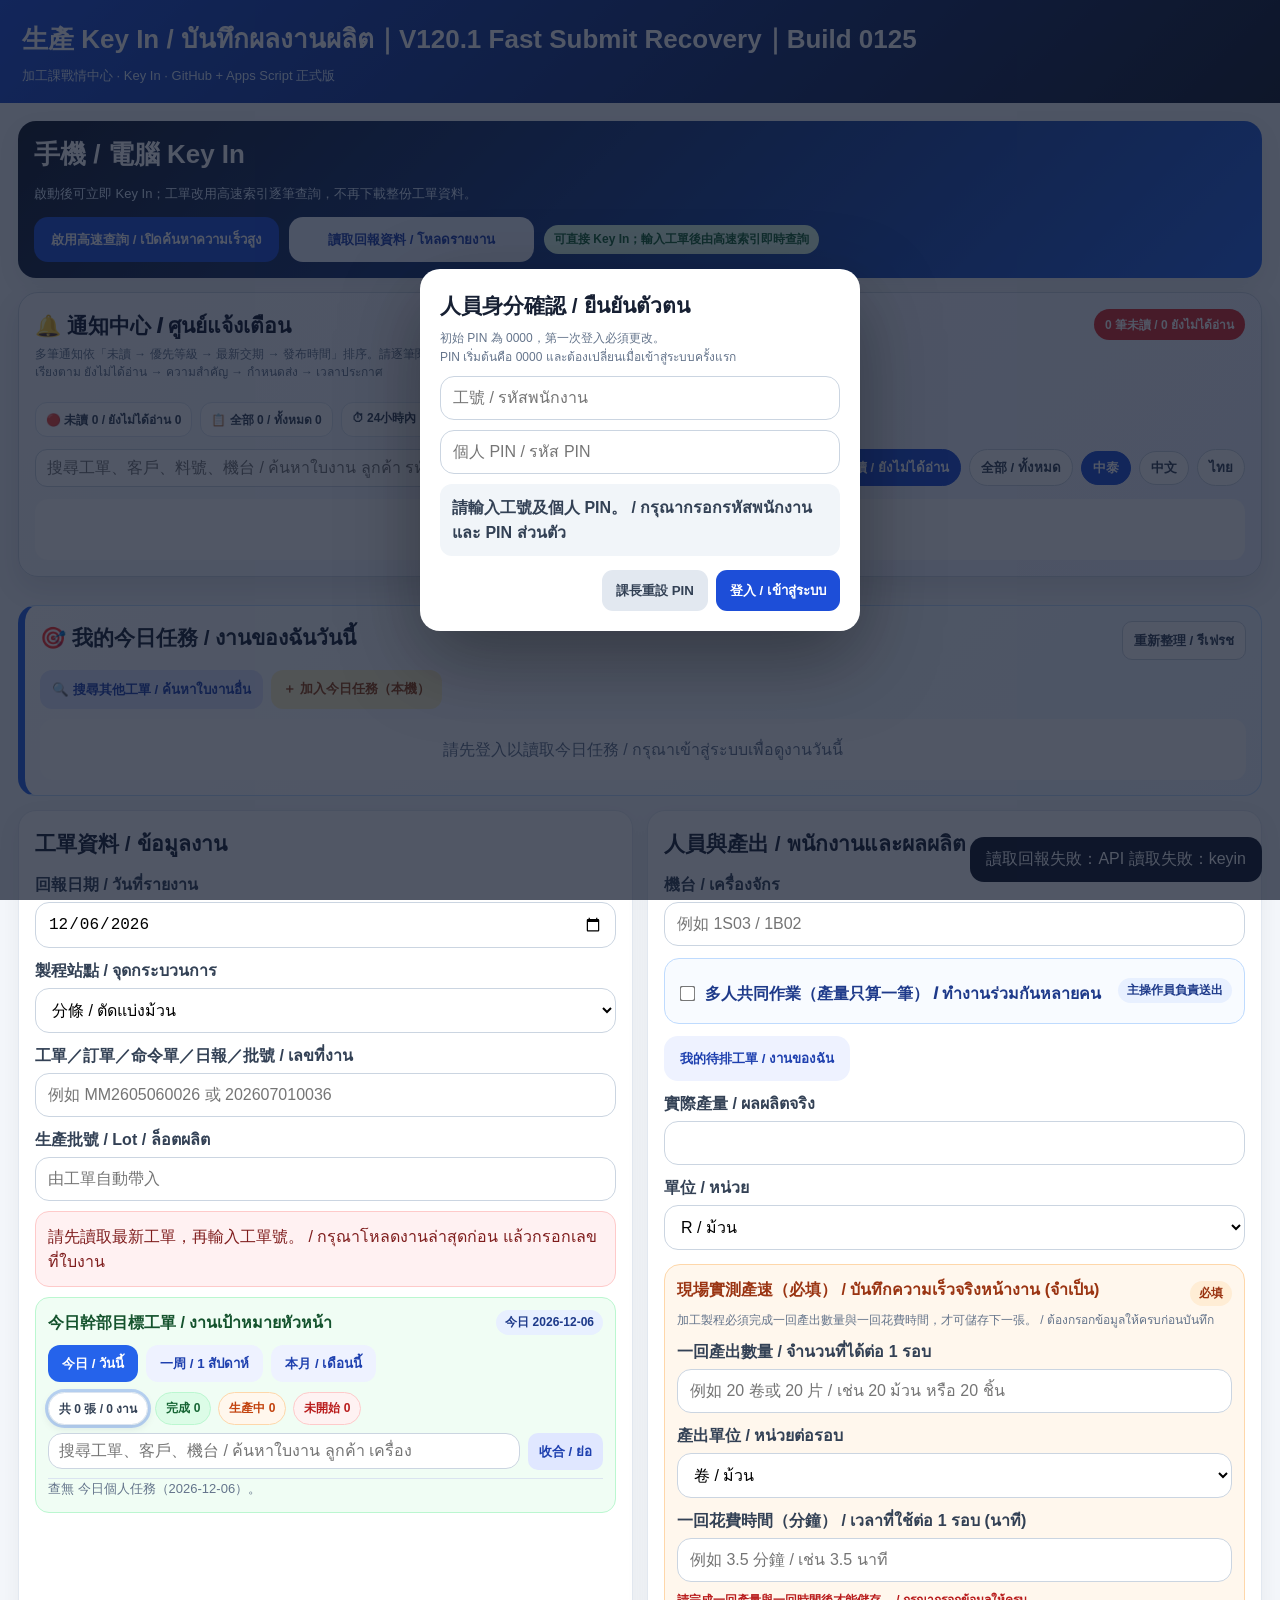
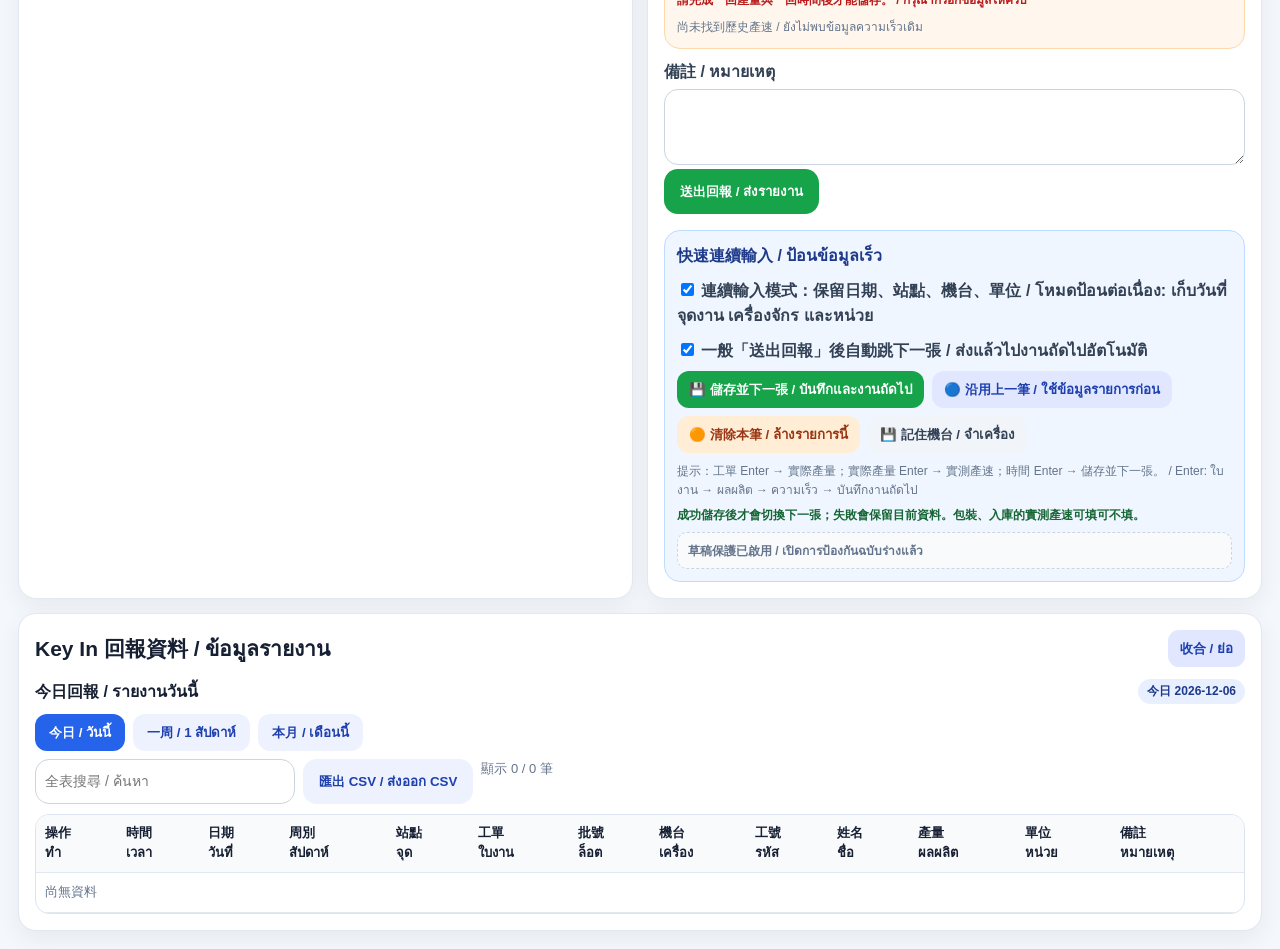
==== index.html @ c200980f "Update index.html" ====
<!doctype html>
<html lang="zh-Hant">
<head>
<meta charset="utf-8">
<meta name="viewport" content="width=device-width,initial-scale=1">
<title>V120.1 MES 生產 Key In｜Fast Submit Recovery｜Build 0125</title>
<link rel="stylesheet" href="style.css">
<script src="api.js">
</script>
<style>
.nav{display:none!important}
.rangeBar{display:flex;gap:8px;flex-wrap:wrap;margin:10px 0 8px}
.rangeBtn{border:0;border-radius:12px;padding:8px 14px;font-weight:900;cursor:pointer;background:#eef2ff;color:#1e40af}
.rangeBtn.active{background:#2563eb;color:#fff}
.planItem{padding:8px 6px;border-bottom:1px solid #dbe4f0;cursor:pointer}
.planItem:hover{background:#eff6ff}
.planTitle{display:flex;align-items:center;justify-content:space-between;gap:8px;flex-wrap:wrap}
.smallPill{display:inline-block;border-radius:999px;background:#e8f0ff;color:#1e3a8a;padding:4px 9px;font-size:12px;font-weight:900}
.statusPill{display:inline-block;border-radius:999px;padding:4px 9px;font-size:12px;font-weight:900;margin-left:6px}
.statusNone{background:#f1f5f9;color:#475569}
.statusRun{background:#fff7ed;color:#c2410c}
.statusDone{background:#dcfce7;color:#166534}
.planTop{display:flex;align-items:flex-start;justify-content:space-between;gap:10px}
.planMain{min-width:0}
.planStatus{text-align:right;white-space:nowrap}
.progressText{font-size:12px;color:#64748b;margin-top:3px}


/* V98.3：手機版幹部目標清單固定高度、收合、搜尋與摘要 */
.planSummaryBar{display:flex;gap:7px;flex-wrap:wrap;margin:10px 0 8px}
.planSummaryChip{display:inline-flex;align-items:center;gap:4px;border-radius:999px;padding:6px 10px;font-size:12px;font-weight:900;background:#fff;border:1px solid #dbe4f0;color:#334155}
.planSummaryChip.done{background:#dcfce7;color:#166534;border-color:#bbf7d0}.planSummaryChip.run{background:#fff7ed;color:#c2410c;border-color:#fed7aa}.planSummaryChip.none{background:#fef2f2;color:#b91c1c;border-color:#fecaca}
.planListTools{display:flex;gap:8px;align-items:center;margin:8px 0}.planSearch{flex:1;min-width:0;padding:8px 10px!important;min-height:36px!important}.planToggleBtn{border:0;border-radius:10px;padding:8px 11px;font-weight:900;cursor:pointer;background:#e0e7ff;color:#1e40af;white-space:nowrap}
.planListViewport{max-height:280px;overflow-y:auto;overscroll-behavior:contain;scrollbar-gutter:stable;border-top:1px solid #dbe4f0}
.planListViewport.collapsed{display:none}.planItem.planDone{opacity:.7}.planItem.planDone:hover{opacity:1}.planItem.planRun{background:#fffbeb}.planItem.planNone{background:#fff}
@media(max-width:720px){.planListViewport{max-height:230px}.planListTools{align-items:stretch}.planToggleBtn{min-width:112px}.planSummaryBar{margin-top:8px}.planItem{padding:10px 4px}.planTop{display:block}.planStatus{text-align:left;margin-top:7px;white-space:normal}.planSearch{font-size:16px}}
.fastPanel{margin-top:12px;border:1px solid #bfdbfe;background:#eff6ff;border-radius:16px;padding:12px}
.fastTitle{font-weight:900;color:#1e3a8a;margin-bottom:8px}
.quickBtns{display:flex;gap:8px;flex-wrap:wrap;margin:8px 0}
.quickBtn{border:0;border-radius:12px;padding:8px 12px;font-weight:900;cursor:pointer;background:#e0e7ff;color:#1e40af}
.quickBtn.green{background:#dcfce7;color:#166534}.quickBtn.orange{background:#ffedd5;color:#9a3412}.quickBtn.gray{background:#f1f5f9;color:#334155}
.recentBox{display:grid;gap:6px;margin-top:8px}
.recentItem{display:flex;align-items:center;justify-content:space-between;gap:8px;border:1px solid #dbe4f0;background:white;border-radius:12px;padding:8px 10px;font-size:13px}
.recentItem b{color:#0f172a}.miniText{font-size:12px;color:#64748b}.opBtn{border:0;border-radius:10px;padding:5px 8px;font-weight:900;cursor:pointer;background:#eef2ff;color:#1e40af}

/* V83.2：讀取按鈕動畫與明確操作回饋 */
.hero .btn{position:relative;min-width:245px;transition:transform .16s ease,box-shadow .2s ease,filter .2s ease}
.hero .btn:hover{transform:translateY(-2px);box-shadow:0 8px 18px rgba(37,99,235,.22)}
.hero .btn:active{transform:scale(.96);box-shadow:0 2px 7px rgba(15,23,42,.2)}
.hero .btn.is-loading{pointer-events:none;filter:saturate(.78);padding-left:46px;animation:btnPulse 1.15s ease-in-out infinite}
.hero .btn.is-loading::before{content:"";position:absolute;left:18px;top:50%;width:18px;height:18px;margin-top:-9px;border:3px solid rgba(255,255,255,.42);border-top-color:#fff;border-radius:50%;animation:btnSpin .75s linear infinite}
.hero .btn.ghost.is-loading::before{border-color:rgba(30,64,175,.25);border-top-color:#1e40af}
.hero .btn.is-success{animation:btnSuccess .55s ease}
.hero .btn.is-error{animation:btnError .42s ease}
#loadStatus.status-loading{background:#fff7ed;color:#c2410c;animation:statusBlink 1s ease-in-out infinite}
#loadStatus.status-success{background:#dcfce7;color:#166534}
#loadStatus.status-error{background:#fee2e2;color:#b91c1c}
@keyframes btnSpin{to{transform:rotate(360deg)}}
@keyframes btnPulse{0%,100%{box-shadow:0 0 0 0 rgba(37,99,235,.2)}50%{box-shadow:0 0 0 8px rgba(37,99,235,0)}}
@keyframes btnSuccess{0%{transform:scale(1)}45%{transform:scale(1.05)}100%{transform:scale(1)}}
@keyframes btnError{0%,100%{transform:translateX(0)}25%{transform:translateX(-5px)}75%{transform:translateX(5px)}}
@keyframes statusBlink{0%,100%{opacity:1}50%{opacity:.62}}


/* V97 智慧通知中心 */
.urgentNoticePanel{display:block;border:1px solid #cbd5e1;background:linear-gradient(135deg,#f8fafc,#eef2ff);border-radius:20px;padding:16px;margin-bottom:14px;box-shadow:0 12px 28px rgba(15,23,42,.10)}
.urgentNoticePanel.show{display:block}.urgentNoticeHead{display:flex;justify-content:space-between;align-items:flex-start;gap:12px;flex-wrap:wrap}.urgentNoticeTitle{font-size:21px;font-weight:950;color:#0f172a}.urgentNoticeSub{font-size:12px;color:#64748b;margin-top:3px;line-height:1.55}.urgentNoticeCount{border-radius:999px;background:#dc2626;color:#fff;padding:6px 11px;font-size:12px;font-weight:900}.noticeKpis{display:flex;gap:8px;flex-wrap:wrap;margin-top:12px}.noticeKpi{border:1px solid #dbe4f0;background:#fff;border-radius:12px;padding:7px 10px;font-size:12px;font-weight:900;color:#334155}.noticeTools{display:flex;align-items:center;gap:8px;flex-wrap:wrap;margin-top:12px}.noticeSearch{flex:1;min-width:220px;border:1px solid #cbd5e1;border-radius:12px;padding:9px 11px;background:#fff}.noticeChip{border:1px solid #cbd5e1;border-radius:999px;padding:7px 11px;background:#fff;color:#334155;font-weight:900;cursor:pointer}.noticeChip.active{background:#1d4ed8;color:#fff;border-color:#1d4ed8}.urgentNoticeList{display:grid;gap:10px;margin-top:12px}.noticeGroup{border:1px solid #dbe4f0;border-radius:15px;background:rgba(255,255,255,.74);overflow:hidden}.noticeGroupTitle{display:flex;justify-content:space-between;align-items:center;padding:10px 12px;font-weight:950;cursor:pointer;color:#1e293b}.noticeGroupBody{display:grid;gap:9px;padding:0 10px 10px}.noticeGroup.collapsed .noticeGroupBody{display:none}.urgentNoticeItem{border:1px solid #fecaca;border-left:6px solid #dc2626;background:#fff;border-radius:14px;padding:12px;box-shadow:0 3px 12px rgba(15,23,42,.05)}.urgentNoticeItem.read{border-color:#d1d5db;border-left-color:#94a3b8;background:#f8fafc}.urgentNoticeItem.type-due{border-left-color:#ea580c}.urgentNoticeItem.type-aps{border-left-color:#ca8a04}.urgentNoticeItem.type-info{border-left-color:#2563eb}.urgentNoticeItem.type-quality{border-left-color:#7e22ce}.urgentNoticeItem.type-machine{border-left-color:#334155}.urgentNoticeTop{display:flex;justify-content:space-between;align-items:flex-start;gap:10px;flex-wrap:wrap}.urgentNoticeWo{font-size:17px;font-weight:950;color:#0f172a;overflow-wrap:anywhere}.noticeBadges{display:flex;gap:6px;flex-wrap:wrap;margin-top:5px}.noticeBadge{display:inline-block;border-radius:999px;padding:4px 8px;font-size:11px;font-weight:950;background:#eef2ff;color:#1e40af}.noticeBadge.unread{background:#fee2e2;color:#b91c1c}.noticeBadge.read{background:#e2e8f0;color:#475569}.noticeBadge.priority{background:#fff7ed;color:#c2410c}.noticeGrid{display:grid;grid-template-columns:repeat(2,minmax(0,1fr));gap:7px 14px;margin-top:10px}.noticeField{min-width:0}.noticeLabel{font-size:11px;font-weight:900;color:#64748b}.noticeValue{font-size:13px;font-weight:800;color:#1e293b;overflow-wrap:anywhere}.noticeDue{color:#b91c1c}.noticeCountdown{font-weight:950}.noticeTextBox{margin-top:9px;padding:9px 10px;border-radius:11px;background:#f8fafc;border:1px solid #e2e8f0}.noticeTranslation{margin-top:5px;padding-top:5px;border-top:1px dashed #cbd5e1;color:#334155}.noticeActions{display:flex;justify-content:flex-end;align-items:center;gap:8px;margin-top:10px;flex-wrap:wrap}.noticeDetailBtn{border:1px solid #cbd5e1;border-radius:10px;padding:8px 11px;background:#fff;color:#334155;font-weight:900;cursor:pointer}.urgentReadBtn{border:0;border-radius:10px;padding:8px 12px;background:#dc2626;color:#fff;font-weight:900;cursor:pointer}.urgentReadBtn:disabled{background:#94a3b8;cursor:not-allowed}.noticeDetails{display:none;margin-top:9px;padding-top:9px;border-top:1px dashed #cbd5e1}.noticeDetails.show{display:block}.noticeEmpty{padding:18px;text-align:center;color:#64748b;background:#fff;border-radius:13px}@media(max-width:720px){.noticeGrid{grid-template-columns:1fr}.noticeTools{align-items:stretch}.noticeSearch{width:100%}.urgentNoticeTitle{font-size:19px}.urgentNoticeItem{padding:11px}}
.urgentReaderModal{display:none;position:fixed;inset:0;z-index:30000;background:rgba(15,23,42,.66);align-items:center;justify-content:center;padding:18px}.urgentReaderModal.show{display:flex}.urgentReaderDialog{width:min(460px,96vw);background:#fff;border-radius:20px;padding:20px;box-shadow:0 28px 80px rgba(0,0,0,.35)}.urgentReaderDialog h2{margin:0 0 6px;color:#0f172a}.urgentReaderDialog input{width:100%;margin-top:10px}.urgentReaderName{min-height:45px;margin-top:10px;padding:11px 12px;border-radius:12px;background:#f1f5f9;color:#334155;font-weight:900}.urgentReaderName.ok{background:#dcfce7;color:#166534}.urgentReaderName.bad{background:#fee2e2;color:#b91c1c}.urgentReaderActions{display:flex;justify-content:flex-end;gap:9px;margin-top:16px}.urgentReaderCancel,.urgentReaderConfirm{border:0;border-radius:11px;padding:10px 15px;font-weight:900;cursor:pointer}.urgentReaderCancel{background:#e2e8f0;color:#334155}.urgentReaderConfirm{background:#dc2626;color:#fff}.urgentReaderConfirm:disabled{background:#94a3b8;cursor:not-allowed}
.pinLoginModal{display:flex;position:fixed;inset:0;z-index:31000;background:rgba(15,23,42,.72);align-items:center;justify-content:center;padding:18px}.pinLoginModal.hide{display:none}.pinLoginBox{width:min(440px,96vw);background:#fff;border-radius:20px;padding:20px;box-shadow:0 28px 80px rgba(0,0,0,.35)}.pinLoginBox h2{margin:0 0 8px}.pinLoginBox input{width:100%;margin-top:10px}.pinLoginActions{display:flex;gap:8px;justify-content:flex-end;margin-top:14px;flex-wrap:wrap}.pinLoginActions button{border:0;border-radius:11px;padding:10px 14px;font-weight:900;cursor:pointer}.pinPrimary{background:#1d4ed8;color:#fff}.pinAdmin{background:#e2e8f0;color:#334155}.noticeIdentity{margin-top:8px;font-size:13px;font-weight:900;color:#1d4ed8}.noticeIdentity button{margin-left:8px;border:1px solid #cbd5e1;background:#fff;border-radius:8px;padding:4px 8px;cursor:pointer}
.personalTaskPanel{display:block;grid-column:span 12;border:1px solid #bfdbfe;border-left:7px solid #2563eb;background:linear-gradient(135deg,#fff,#eff6ff);border-radius:18px;padding:15px}.personalTaskPanel.show{display:block}.personalTaskHead{display:flex;justify-content:space-between;gap:10px;align-items:flex-start;flex-wrap:wrap}.personalTaskKpis{display:grid;grid-template-columns:repeat(4,1fr);gap:8px;margin-top:11px}.personalTaskKpi{background:#fff;border:1px solid #dbeafe;border-radius:12px;padding:9px}.personalTaskKpi span{display:block;font-size:11px;color:#64748b;font-weight:900}.personalTaskKpi b{font-size:24px;color:#1e3a8a}.personalTaskList{display:grid;gap:7px;margin-top:10px}.personalTaskRow{background:#fff;border:1px solid #e2e8f0;border-radius:12px;padding:10px;display:grid;grid-template-columns:1.2fr 1fr 1fr 1fr;gap:8px}.personalTaskRow small{color:#64748b}@media(max-width:700px){.personalTaskKpis{grid-template-columns:repeat(2,1fr)}.personalTaskRow{grid-template-columns:1fr 1fr}}
.otherProcessBox{display:none;margin-top:10px;padding:11px 12px;border:2px solid #f59e0b;background:#fffbeb;border-radius:13px}.otherProcessBox.show{display:block}.otherProcessBox label{margin-top:0;color:#92400e;font-weight:950}.otherProcessBox input{background:#fff}.otherProcessHint{margin-top:5px;font-size:12px;color:#92400e;font-weight:800}


/* V113 Build 0107：連續工單、防漏儲存、其他工單與本機草稿 */
.taskActionBar{display:flex;gap:8px;flex-wrap:wrap;margin:10px 0}.taskActionBar button{border:0;border-radius:12px;padding:9px 12px;font-weight:900;cursor:pointer}.taskSearchBtn{background:#e0e7ff;color:#1e40af}.taskAddBtn{background:#fef3c7;color:#92400e}.saveNextBtn{background:#16a34a!important;color:#fff!important}.saveNextBtn:disabled{background:#94a3b8!important}.draftState{margin-top:8px;padding:8px 10px;border-radius:10px;background:#f8fafc;border:1px dashed #cbd5e1;color:#64748b;font-size:12px;font-weight:800}.draftState.saved{background:#ecfdf5;color:#166534;border-color:#86efac}.draftState.pending{background:#fff7ed;color:#c2410c;border-color:#fdba74}.personalTaskRow{cursor:pointer;transition:transform .12s ease,box-shadow .12s ease}.personalTaskRow:hover{transform:translateY(-1px);box-shadow:0 5px 14px rgba(15,23,42,.08)}.personalTaskRow.current{outline:3px solid #2563eb;background:#eff6ff}.personalTaskRow.done{opacity:.78}.manualTaskTag{display:inline-block;margin-left:6px;border-radius:999px;padding:2px 7px;background:#fef3c7;color:#92400e;font-size:10px;font-weight:900}.saveNextHint{margin:8px 0 0;color:#166534;font-size:12px;font-weight:900}@media(max-width:720px){.taskActionBar button{flex:1 1 150px}.saveNextBtn{min-height:52px;font-size:16px}}

/* V115 Build 0109：手機逐步 Key In、固定操作列、免返回下一張 */
.mobileStepBar{display:none;margin:10px 0;padding:10px 12px;border-radius:14px;background:#eff6ff;border:1px solid #bfdbfe;color:#1e3a8a;font-weight:900}
.mobileStepBar b{font-size:16px}.mobileStepBar span{display:block;margin-top:3px;font-size:12px;color:#64748b}
.mobileStickyBar{display:none;position:fixed;left:0;right:0;bottom:0;z-index:22000;background:rgba(255,255,255,.97);backdrop-filter:blur(10px);border-top:1px solid #cbd5e1;box-shadow:0 -8px 24px rgba(15,23,42,.14);padding:9px max(10px,env(safe-area-inset-left)) calc(9px + env(safe-area-inset-bottom)) max(10px,env(safe-area-inset-right));gap:8px}
.mobileStickyBar button{border:0;border-radius:13px;min-height:48px;font-weight:950;font-size:15px;cursor:pointer}.mobileSkipBtn{flex:0 0 32%;background:#fff7ed;color:#9a3412}.mobileNextBtn{flex:1;background:#16a34a;color:#fff}.mobileNextBtn:disabled{background:#94a3b8}.mobileTaskFlash{animation:mobileTaskFlash .55s ease}.mobileSavingMask{display:none;position:fixed;inset:0;z-index:21900;background:rgba(15,23,42,.32);align-items:center;justify-content:center}.mobileSavingMask.show{display:flex}.mobileSavingCard{background:#fff;border-radius:18px;padding:18px 22px;font-weight:950;color:#166534;box-shadow:0 20px 55px rgba(0,0,0,.25)}
.recentBox{display:none!important}
@keyframes mobileTaskFlash{0%{transform:translateY(6px);opacity:.45}100%{transform:none;opacity:1}}
@media(max-width:720px){body{padding-bottom:78px}.mobileStepBar,.mobileStickyBar{display:flex}.mobileStepBar{display:block}.card.col6{grid-column:span 12}.hero{display:none}.fastPanel .quickBtns,.fastPanel:not(#speedMeasurePanel)>label,.fastPanel:not(#speedMeasurePanel)>.miniText,.fastPanel:not(#speedMeasurePanel)>.saveNextHint,#draftState{display:none}.personalTaskPanel{scroll-margin-top:8px}.personalTaskRow{min-height:74px}.personalTaskRow.current{outline-width:4px}.mobileFocusedField{outline:3px solid #2563eb!important;background:#eff6ff!important;scroll-margin:110px}.taskActionBar .taskAddBtn{display:none}#speedMeasurePanel>label{display:block!important;margin:12px 0 6px;font-size:14px;line-height:1.45;color:#7c2d12;font-weight:950}#speedMeasurePanel input,#speedMeasurePanel select{margin-bottom:4px}#speedMeasureTitle{font-size:16px;line-height:1.45}#speedRuleHint{display:block!important;margin-top:6px;line-height:1.5}#speedCalculated,#speedHint{display:block!important}}


/* V116 Build 0110：手機任務狀態篩選＋Key In 回報收合卷軸 */
.planSummaryChip{cursor:pointer;user-select:none;transition:transform .12s ease,box-shadow .12s ease}
.planSummaryChip:active{transform:scale(.96)}
.planSummaryChip.filterActive{outline:3px solid rgba(37,99,235,.28);box-shadow:0 3px 10px rgba(15,23,42,.10)}
.keyinReportHead{display:flex;align-items:center;justify-content:space-between;gap:10px;flex-wrap:wrap}
.keyinCollapseBtn{border:0;border-radius:11px;padding:8px 12px;background:#e0e7ff;color:#1e40af;font-weight:900;cursor:pointer}
.keyinReportBody.collapsed{display:none}
.keyinTableViewport{max-height:420px;overflow:auto;overscroll-behavior:contain;border:1px solid #dbe4f0;border-radius:14px}
.keyinTableViewport table{margin:0}
@media(max-width:720px){
  .planListViewport{max-height:320px}
  .planSummaryChip{padding:8px 11px}
  .keyinTableViewport{max-height:52vh}
  .keyinCollapseBtn{width:100%}
}

/* V119.1：第一階段 Cloud Employee Safe，只改 Key In 前端 */
.teamWorkBox{margin:12px 0;padding:12px;border:1px solid #bfdbfe;background:#f8fbff;border-radius:15px}.teamWorkHead{display:flex;align-items:center;justify-content:space-between;gap:10px;flex-wrap:wrap}.teamWorkToggle{display:flex;align-items:center;gap:8px;font-weight:950;color:#1e3a8a}.teamWorkToggle input{width:auto;transform:scale(1.2)}.teamWorkBody{display:none;margin-top:10px}.teamWorkBox.active .teamWorkBody{display:block}.teamWorkerSearch{margin-bottom:8px}.teamWorkerChoices{display:grid;grid-template-columns:repeat(2,minmax(0,1fr));gap:7px;max-height:190px;overflow:auto;padding:2px}.teamWorkerChoice{display:flex;align-items:center;gap:8px;border:1px solid #dbe4f0;background:#fff;border-radius:11px;padding:9px;cursor:pointer;font-size:13px;font-weight:850}.teamWorkerChoice input{width:auto}.teamWorkerChoice.main{background:#e0e7ff;color:#1e40af}.teamWorkerChoice.selected{border-color:#2563eb;background:#eff6ff}.teamWorkerSummary{margin-top:9px;padding:8px 10px;border-radius:10px;background:#ecfdf5;color:#166534;font-size:12px;font-weight:900}.teamWorkerAdd{border:0;border-radius:10px;padding:8px 10px;background:#e0e7ff;color:#1e40af;font-weight:900;cursor:pointer;margin-top:8px}.cloudEmployeeState{margin-top:8px;padding:8px 10px;border-radius:10px;background:#eef2ff;color:#1e40af;font-size:12px;font-weight:900}.cloudEmployeeState.ok{background:#dcfce7;color:#166534}.cloudEmployeeState.bad{background:#fee2e2;color:#b91c1c}@media(max-width:720px){.teamWorkerChoices{grid-template-columns:1fr;max-height:220px}.teamWorkBox{padding:11px}.teamWorkerChoice{min-height:46px;font-size:14px}}
</style>
</head>
<body>
<header>
  <h1>生產 Key In / บันทึกผลงานผลิต｜V120.1 Fast Submit Recovery｜Build 0125</h1>
  <p>加工課戰情中心 · Key In · GitHub + Apps Script 正式版</p>
  <div class="nav"><a href="index.html">Key In</a><a href="target.html">幹部目標</a><a href="dashboard.html">戰情室</a></div>
</header>
<div class="wrap"><div class="grid">
  <div class="card hero col12">
    <h2>手機 / 電腦 Key In</h2>
    <div class="sub">啟動後可立即 Key In；工單改用高速索引逐筆查詢，不再下載整份工單資料。</div>
    <div class="row" style="margin-top:12px">
      <button id="loadOrdersBtn" class="btn" onclick="loadAll()">啟用高速查詢 / เปิดค้นหาความเร็วสูง</button>
      <button id="loadReportsBtn" class="btn ghost" onclick="loadKeyin()">讀取回報資料 / โหลดรายงาน</button>
      <span id="loadStatus" class="pill">啟動中...</span>
    </div>
  </div>

  <div id="urgentNoticePanel" class="urgentNoticePanel col12">
    <div class="urgentNoticeHead"><div><div class="urgentNoticeTitle">🔔 通知中心 / ศูนย์แจ้งเตือน</div><div class="urgentNoticeSub">多筆通知依「未讀 → 優先等級 → 最新交期 → 發布時間」排序。請逐筆閱讀並確認。<br>เรียงตาม ยังไม่ได้อ่าน → ความสำคัญ → กำหนดส่ง → เวลาประกาศ</div><div id="noticeIdentity" class="noticeIdentity"></div></div><span id="urgentNoticeCount" class="urgentNoticeCount">請先登入</span></div>
    <div class="noticeKpis"><span id="noticeKpiUnread" class="noticeKpi">🔴 未讀 0</span><span id="noticeKpiTotal" class="noticeKpi">📋 全部 0</span><span id="noticeKpiDue" class="noticeKpi">⏱ 24小時內 0</span></div>
    <div class="noticeTools"><input id="noticeSearch" class="noticeSearch" placeholder="搜尋工單、客戶、料號、機台 / ค้นหาใบงาน ลูกค้า รหัสสินค้า เครื่องจักร" oninput="renderUrgentNotices()"><button id="noticeFilterUnread" class="noticeChip active" onclick="setNoticeFilter('unread')">未讀 / ยังไม่ได้อ่าน</button><button id="noticeFilterAll" class="noticeChip" onclick="setNoticeFilter('all')">全部 / ทั้งหมด</button><button id="noticeLangBi" class="noticeChip active" onclick="setNoticeLanguage('bi')">中泰</button><button id="noticeLangZh" class="noticeChip" onclick="setNoticeLanguage('zh')">中文</button><button id="noticeLangTh" class="noticeChip" onclick="setNoticeLanguage('th')">ไทย</button></div>
    <div id="urgentNoticeList" class="urgentNoticeList"><div class="noticeEmpty">請先登入以讀取個人通知 / กรุณาเข้าสู่ระบบเพื่อดูการแจ้งเตือน</div></div>
  </div>
  <div id="pinLoginModal" class="pinLoginModal">
    <div class="pinLoginBox"><h2>人員身分確認 / ยืนยันตัวตน</h2><div class="miniText">初始 PIN 為 0000，第一次登入必須更改。<br>PIN เริ่มต้นคือ 0000 และต้องเปลี่ยนเมื่อเข้าสู่ระบบครั้งแรก</div><input id="pinLoginEmpNo" inputmode="numeric" autocomplete="username" placeholder="工號 / รหัสพนักงาน"><input id="pinLoginPin" type="password" inputmode="numeric" maxlength="6" autocomplete="current-password" placeholder="個人 PIN / รหัส PIN"><div id="pinLoginMsg" class="urgentReaderName">請輸入工號及個人 PIN。 / กรุณากรอกรหัสพนักงานและ PIN ส่วนตัว</div><div class="pinLoginActions"><button class="pinAdmin" onclick="adminResetEmployeePin()">課長重設 PIN</button><button class="pinPrimary" onclick="loginEmployeePin()">登入 / เข้าสู่ระบบ</button></div></div>
  </div>
  <div id="urgentReaderModal" class="urgentReaderModal" role="dialog" aria-modal="true" aria-labelledby="urgentReaderTitle">
    <div class="urgentReaderDialog">
      <h2 id="urgentReaderTitle">急件確認已讀 / ยืนยันการอ่าน</h2>
      <div class="hint">請再次輸入個人 PIN，確認是本人操作。<br>กรุณากรอก PIN ส่วนตัวอีกครั้งเพื่อยืนยันตัวตน</div>
      <input id="urgentReaderEmpNo" type="password" inputmode="numeric" maxlength="6" autocomplete="off" placeholder="再次輸入個人 PIN / ป้อน PIN อีกครั้ง" oninput="resolveUrgentReader()" onkeydown="if(event.key==='Enter')submitUrgentRead()">
      <div id="urgentReaderName" class="urgentReaderName">請再次輸入個人 PIN。 / กรุณากรอก PIN ส่วนตัวอีกครั้ง</div>
      <div class="urgentReaderActions"><button type="button" class="urgentReaderCancel" onclick="closeUrgentReaderModal()">取消</button><button id="urgentReaderConfirm" type="button" class="urgentReaderConfirm" onclick="submitUrgentRead()" disabled>確認已讀</button></div>
    </div>
  </div>
  <div id="personalTaskPanel" class="personalTaskPanel">
    <div class="personalTaskHead"><div><h2 style="margin:0">🎯 我的今日任務 / งานของฉันวันนี้</h2><div id="personalTaskSub" class="miniText"></div></div><button class="noticeDetailBtn" onclick="renderPersonalWorkPanel()">重新整理 / รีเฟรช</button></div>
    <div class="taskActionBar"><button class="taskSearchBtn" type="button" onclick="focusOtherOrder()">🔍 搜尋其他工單 / ค้นหาใบงานอื่น</button><button class="taskAddBtn" type="button" onclick="addCurrentToManualTasks()">＋ 加入今日任務（本機）</button></div><div id="personalTaskBody"><div class="noticeEmpty">請先登入以讀取今日任務 / กรุณาเข้าสู่ระบบเพื่อดูงานวันนี้</div></div>
  </div>

  <div class="card col6">
    <h2>工單資料 / ข้อมูลงาน</h2>
    <label>回報日期 / วันที่รายงาน</label><input id="report_date" type="date" onchange="onReportDateChange()">
    <label>製程站點 / จุดกระบวนการ</label>
    <select id="site" onchange="onSiteChange()">
      <option value="開料">開料 / ตัดวัตถุดิบ</option>
      <option value="清洗">清洗 / ล้าง</option>
      <option value="退火">退火 / อบคืนตัว</option>
      <option value="軋延">軋延 / รีด</option>
      <option value="上膠">上膠 / เคลือบกาว</option>
      <option value="覆卷">覆卷 / ม้วนซ้ำ</option>
      <option value="線軸覆卷">線軸覆卷機台 / เครื่องกรอม้วนแกน</option>
      <option value="分條" selected>分條 / ตัดแบ่งม้วน</option>
      <option value="複捲">複捲 / กรอกลับ</option>
      <option value="對貼">對貼 / ประกบ</option>
      <option value="裁切">裁切 / ตัดแผ่น</option>
      <option value="檢驗">檢驗 / ตรวจสอบ</option>
      <option value="包裝">包裝 / บรรจุ</option>
      <option value="入庫">入庫 / เข้าคลัง</option>
      <option value="重工">重工 / งานแก้ไข</option>
      <option value="其他">其他 / อื่นๆ</option>
    </select>
    <div id="otherProcessBox" class="otherProcessBox">
      <label for="other_process">其他製程名稱（必填）/ ระบุกระบวนการอื่น (จำเป็น)</label>
      <input id="other_process" maxlength="40" autocomplete="off" placeholder="例如：換線、調機、試機、除膠 / เช่น เปลี่ยนไลน์ ปรับเครื่อง ทดลองเครื่อง">
      <div class="otherProcessHint">選擇「其他」時必須填寫，系統會自動加入備註。 / เมื่อเลือก “อื่นๆ” ต้องระบุ และระบบจะเพิ่มลงในหมายเหตุอัตโนมัติ</div>
    </div>
    <label>工單／訂單／命令單／日報／批號 / เลขที่งาน</label><input id="work_order_no" placeholder="例如 MM2605060026 或 202607010036" oninput="lookupWO()">
    <label>生產批號 / Lot / ล็อตผลิต</label><input id="batch_no" disabled placeholder="由工單自動帶入">
    <div id="woMsg" class="alert">請先讀取最新工單，再輸入工單號。 / กรุณาโหลดงานล่าสุดก่อน แล้วกรอกเลขที่ใบงาน</div>
    <div class="okbox">
      <div class="planTitle"><b><span id="planTitle">今日待辦工單 / งานวันนี้</span></b><span id="planRangeText" class="smallPill">今日</span></div>
      <div class="rangeBar">
        <button id="range_today" class="rangeBtn active" onclick="setPlanRange('today')">今日 / วันนี้</button>
        <button id="range_week" class="rangeBtn" onclick="setPlanRange('week')">一周 / 1 สัปดาห์</button>
        <button id="range_month" class="rangeBtn" onclick="setPlanRange('month')">本月 / เดือนนี้</button>
      </div>
      <div id="planSummaryBar" class="planSummaryBar"></div>
      <div class="planListTools">
        <input id="planSearch" class="planSearch" placeholder="搜尋工單、客戶、機台 / ค้นหาใบงาน ลูกค้า เครื่อง" oninput="renderPlansHint()">
        <button id="planToggleBtn" class="planToggleBtn" type="button" onclick="togglePlanList()">收合 / ย่อ</button>
      </div>
      <div id="todayPlans" class="hint planListViewport">啟動中...。</div>
    </div>
  </div>

  <div class="card col6">
    <div id="mobileStepBar" class="mobileStepBar"><b id="mobileStepTitle">步驟 1：選擇今日任務</b><span id="mobileStepHint">點選上方任務後，系統會直接帶入並跳到實際產量。</span></div>
    <h2>人員與產出 / พนักงานและผลผลิต</h2>
    <label>機台 / เครื่องจักร</label><input id="machine_code" placeholder="例如 1S03 / 1B02" oninput="applyHistoricalSpeed()">
    <div class="teamWorkBox" id="teamWorkBox">
      <div class="teamWorkHead"><label class="teamWorkToggle"><input id="teamWorkEnabled" type="checkbox" onchange="toggleTeamWork_()"> 多人共同作業（產量只算一筆） / ทำงานร่วมกันหลายคน</label><span class="smallPill">主操作員負責送出</span></div>
      <div class="teamWorkBody">
        <div class="miniText">勾選一起作業的人員。系統只建立一筆產量回報，報表人員欄會保留所有參與者。<br>เลือกผู้ร่วมงาน ระบบจะนับผลผลิตเพียงหนึ่งรายการ</div>
        <input id="teamWorkerSearch" class="teamWorkerSearch" placeholder="搜尋工號或姓名 / ค้นหารหัสหรือชื่อ" oninput="renderCollaboratorChoices_()">
        <div id="teamWorkerChoices" class="teamWorkerChoices"></div>
        <div id="cloudEmployeeState" class="cloudEmployeeState">登入後自動讀取 Employee 雲端名單 / โหลดรายชื่อ Employee จากคลาวด์หลังเข้าสู่ระบบ</div>
        <div id="teamWorkerSummary" class="teamWorkerSummary">主操作員 1 人 / ผู้ควบคุมหลัก 1 คน</div>
      </div>
    </div>
    <div class="row"><button class="btn ghost" onclick="showMyPlans()">我的待排工單 / งานของฉัน</button></div>
    <label>實際產量 / ผลผลิตจริง</label><input id="actual_output" type="number" step="0.01" inputmode="decimal" enterkeyhint="next" autocomplete="off">
    <label>單位 / หน่วย</label><select id="unit"><option value="R">R / ม้วน</option><option value="M2">㎡</option><option value="KG">KG</option><option value="M">M</option></select>
    <div class="fastPanel" id="speedMeasurePanel" style="margin-top:14px;background:#fff7ed;border-color:#fed7aa">
      <div class="planTitle" style="align-items:center">
        <div id="speedMeasureTitle" class="fastTitle" style="color:#9a3412">現場實測產速（必填） / บันทึกความเร็วจริงหน้างาน (จำเป็น)</div>
        <span id="speedRequirementBadge" class="smallPill">必填</span>
      </div>
      <div id="speedRuleHint" class="miniText">加工製程必須完成一回產出數量與一回花費時間，才可儲存下一張。 / ต้องกรอกจำนวนต่อรอบและเวลาต่อรอบก่อนบันทึก</div>
      <label>一回產出數量 / จำนวนที่ได้ต่อ 1 รอบ</label><input id="speed_qty_round" type="number" min="0" step="0.01" inputmode="decimal" enterkeyhint="next" autocomplete="off" placeholder="例如 20 卷或 20 片 / เช่น 20 ม้วน หรือ 20 ชิ้น">
      <label>產出單位 / หน่วยต่อรอบ</label><select id="speed_unit"><option value="R">卷 / ม้วน</option><option value="PCS">片 / ชิ้น</option></select>
      <label>一回花費時間（分鐘） / เวลาที่ใช้ต่อ 1 รอบ (นาที)</label><input id="speed_minutes_round" type="number" min="0" step="0.01" inputmode="decimal" enterkeyhint="done" autocomplete="off" placeholder="例如 3.5 分鐘 / เช่น 3.5 นาที">
      <div id="speedCalculated" class="saveNextHint" style="margin-top:8px">請輸入一回產量與時間 / กรุณากรอกจำนวนและเวลา</div>
      <div id="speedHint" class="miniText" style="margin-top:8px">尚未找到歷史產速 / ยังไม่พบข้อมูลความเร็วเดิม</div>
    </div>
    <label>備註 / หมายเหตุ</label><textarea id="process_note"></textarea>
    <button class="btn ok" id="submitBtn" onclick="submitKeyin()">送出回報 / ส่งรายงาน</button>
    <div class="fastPanel" style="margin-top:16px">
      <div class="fastTitle">快速連續輸入 / ป้อนข้อมูลเร็ว</div>
      <label><input id="fastMode" type="checkbox" checked style="width:auto"> 連續輸入模式：保留日期、站點、機台、單位 / โหมดป้อนต่อเนื่อง: เก็บวันที่ จุดงาน เครื่องจักร และหน่วย</label>
      <label><input id="autoNext" type="checkbox" checked style="width:auto"> 一般「送出回報」後自動跳下一張 / ส่งแล้วไปงานถัดไปอัตโนมัติ</label>
      <div class="quickBtns">
        <button class="quickBtn green saveNextBtn" onclick="saveAndNextOrder(this)">💾 儲存並下一張 / บันทึกและงานถัดไป</button>
        <button class="quickBtn" onclick="copyLastSubmit()">🔵 沿用上一筆 / ใช้ข้อมูลรายการก่อน</button>
        <button class="quickBtn orange" onclick="clearCurrentInput()">🟠 清除本筆 / ล้างรายการนี้</button>
        <button class="quickBtn gray" onclick="saveQuickProfile()">💾 記住機台 / จำเครื่อง</button>
      </div>
      <div class="miniText">提示：工單 Enter → 實際產量；實際產量 Enter → 實測產速；時間 Enter → 儲存並下一張。 / Enter: ใบงาน → ผลผลิต → ความเร็ว → บันทึกงานถัดไป</div>
      <div class="saveNextHint">成功儲存後才會切換下一張；失敗會保留目前資料。包裝、入庫的實測產速可填可不填。</div>
      <div id="draftState" class="draftState">草稿保護已啟用 / เปิดการป้องกันฉบับร่างแล้ว</div>
      <div id="recentBox" class="recentBox"></div>
    </div>
  </div>

  <div class="card col12">
    <div class="keyinReportHead"><h2 style="margin:0">Key In 回報資料 / ข้อมูลรายงาน</h2><button id="keyinCollapseBtn" class="keyinCollapseBtn" type="button" onclick="toggleKeyinReport()">收合 / ย่อ</button></div>
    <div id="keyinReportBody" class="keyinReportBody">
      <div class="planTitle" style="margin:12px 0 8px"><b><span id="keyinRangeTitle">今日回報 / รายงานวันนี้</span></b><span id="keyinRangeText" class="smallPill">今日</span></div>
      <div class="rangeBar">
        <button id="keyin_range_today" class="rangeBtn active" onclick="setKeyinRange('today')">今日 / วันนี้</button>
        <button id="keyin_range_week" class="rangeBtn" onclick="setKeyinRange('week')">一周 / 1 สัปดาห์</button>
        <button id="keyin_range_month" class="rangeBtn" onclick="setKeyinRange('month')">本月 / เดือนนี้</button>
      </div>
      <div class="tools"><input id="search" placeholder="全表搜尋 / ค้นหา" oninput="renderKeyin()"><button class="btn ghost" onclick="exportCSV()">匯出 CSV / ส่งออก CSV</button><span id="count" class="hint"></span></div>
      <div class="keyinTableViewport"><table><thead><tr><th>操作<br>ทำ</th><th>時間<br>เวลา</th><th>日期<br>วันที่</th><th>周別<br>สัปดาห์</th><th>站點<br>จุด</th><th>工單<br>ใบงาน</th><th>批號<br>ล็อต</th><th>機台<br>เครื่อง</th><th>工號<br>รหัส</th><th>姓名<br>ชื่อ</th><th>產量<br>ผลผลิต</th><th>單位<br>หน่วย</th><th>備註<br>หมายเหตุ</th></tr></thead><tbody id="rows"></tbody></table></div>
    </div>
  </div>
</div></div>
<div id="mobileStickyBar" class="mobileStickyBar"><button class="mobileSkipBtn" type="button" onclick="skipMobileTask_()">跳過 / ข้าม</button><button id="mobileNextBtn" class="mobileNextBtn" type="button" onclick="saveAndNextOrder(this)">儲存並下一張 / บันทึกและถัดไป</button></div>
<div id="mobileSavingMask" class="mobileSavingMask"><div class="mobileSavingCard">正在儲存，完成後自動下一張…<br><small>กำลังบันทึก แล้วไปงานถัดไปอัตโนมัติ</small></div></div>
<div id="toast" class="toast"></div>
<script>
// V120.1 Build 0125：Key In 成功後立即恢復按鈕；清單改為背景更新。
const App={source:[],employees:[],keyin:[],plans:[],speedFeedback:[],urgentOrders:[],idx:-1,range:'today',keyinRange:'today',lastSubmit:null,viewKeyin:[],planView:[],planCollapsed:false,planStatusFilter:'all',keyinReportCollapsed:false,currentTaskWo:'',savingNext:false,collaborators:[],manualCollaborators:[],employeesLoaded:false,employeesLoading:false};
// V98：Target 顯示日期與 Key In 累積配對完全分離；四層識別碼索引避免同日限制與逐筆重掃。
// V98 Build 0101｜Key In Stable + Smart Notification Center + Cumulative Match Engine
const KEYIN_SHARED_LOOKUP={
  enabled:true,
  cache:new Map(),
  ttlMs:12*60*60*1000,
  maxEntries:180,
  persistMaxEntries:24,
  persistMaxRowsPerEntry:8,
  persistDisabled:false,
  storageKey:'MES_KEYIN_ULTRA_CACHE_V936',
  storageLoaded:false,
  queries:0,
  cacheHits:0,
  persistentHits:0,
  aliasHits:0,
  fallbacks:0,
  lastQuery:'',
  lastCount:0,
  lastElapsedMs:0,
  lastSource:'',
  lastError:''
};
function KeyInSharedLookupStatus(){
  const status={
    version:'V94',build:'0098',enabled:KEYIN_SHARED_LOOKUP.enabled,
    queries:KEYIN_SHARED_LOOKUP.queries,cache_hits:KEYIN_SHARED_LOOKUP.cacheHits,
    persistent_hits:KEYIN_SHARED_LOOKUP.persistentHits,alias_hits:KEYIN_SHARED_LOOKUP.aliasHits,
    fallbacks:KEYIN_SHARED_LOOKUP.fallbacks,last_query:KEYIN_SHARED_LOOKUP.lastQuery,
    last_count:KEYIN_SHARED_LOOKUP.lastCount,last_elapsed_ms:KEYIN_SHARED_LOOKUP.lastElapsedMs,
    last_source:KEYIN_SHARED_LOOKUP.lastSource,cache_size:KEYIN_SHARED_LOOKUP.cache.size,
    cache_ttl_hours:KEYIN_SHARED_LOOKUP.ttlMs/3600000,priority_enabled:true,dom_turbo:true,dom_cache:true,ui_perf:UI_PERF,last_error:KEYIN_SHARED_LOOKUP.lastError
  };
  console.table(status);return status;
}
function normalizeSharedKeyInRow_(r){
  r=r||{};
  return sourceObj({
    source:r.source||'Shared Data Engine',
    work_order_no:r.work_order_no||r.command_no||'',
    command_no:r.command_no||r.work_order_no||'',
    order_no:r.order_no||'',
    daily_report_no:r.report_no||r.daily_report_no||'',
    report_no:r.report_no||r.daily_report_no||'',
    part_no:r.part_no||r.output_part_no||r.input_part_no||'',
    input_part_no:r.input_part_no||'',output_part_no:r.output_part_no||'',
    batch_no:r.batch_no||r.output_lot_no||r.input_lot_no||'',
    input_lot_no:r.input_lot_no||'',output_lot_no:r.output_lot_no||'',
    customer:r.customer||'',product_spec:r.product_spec||'',
    process:r.process||'',machine_code:r.machine||r.machine_code||'',machine:r.machine||r.machine_code||'',
    target_qty:r.target_qty||'',due_date:r.due_date||'',plan_date:r.plan_date||'',updated_at:r.updated_at||''
  });
}

function keyInCacheCloneRows_(rows){
  return (rows||[]).map(r=>Object.assign({},r));
}
function keyInCacheKeysFromRows_(rows){
  const out=new Set();
  (rows||[]).forEach(r=>{
    [
      r.work_order_no,r.command_no,r.order_no,r.daily_report_no,r.report_no,
      r.batch_no,r.input_lot_no,r.output_lot_no,r.part_no,r.input_part_no,r.output_part_no
    ].forEach(v=>{const k=nrm(v);if(k&&k.length>=4)out.add(k)});
  });
  return Array.from(out);
}
function keyInCacheTrim_(){
  const now=Date.now();
  const valid=[];
  KEYIN_SHARED_LOOKUP.cache.forEach((v,k)=>{
    if(v&&now-v.at<KEYIN_SHARED_LOOKUP.ttlMs)valid.push([k,v]);
  });
  valid.sort((a,b)=>(b[1].lastUsed||b[1].at)-(a[1].lastUsed||a[1].at));
  KEYIN_SHARED_LOOKUP.cache.clear();
  valid.slice(0,KEYIN_SHARED_LOOKUP.maxEntries).forEach(([k,v])=>KEYIN_SHARED_LOOKUP.cache.set(k,v));
}
function keyInCachePersist_(){
  if(KEYIN_SHARED_LOOKUP.persistDisabled)return;
  try{
    keyInCacheTrim_();
    const entries=[];
    KEYIN_SHARED_LOOKUP.cache.forEach((v,k)=>{
      if(!v||!Array.isArray(v.rows))return;
      entries.push({k,at:v.at,lastUsed:v.lastUsed||v.at,rows:v.rows});
    });
    entries.sort((a,b)=>(b.lastUsed||b.at)-(a.lastUsed||a.at));
    const buildPayload=(entryLimit,rowLimit)=>entries.slice(0,entryLimit).map(v=>({
      k:v.k,at:v.at,lastUsed:v.lastUsed,
      rows:v.rows.slice(0,rowLimit).map(r=>({
        source:r.source||'',work_order_no:r.work_order_no||'',command_no:r.command_no||'',
        order_no:r.order_no||'',daily_report_no:r.daily_report_no||'',report_no:r.report_no||'',
        part_no:r.part_no||'',input_part_no:r.input_part_no||'',output_part_no:r.output_part_no||'',
        batch_no:r.batch_no||'',input_lot_no:r.input_lot_no||'',output_lot_no:r.output_lot_no||'',
        customer:r.customer||'',product_spec:r.product_spec||'',process:r.process||'',
        machine_code:r.machine_code||r.machine||'',machine:r.machine||r.machine_code||'',
        target_qty:r.target_qty||'',due_date:r.due_date||'',plan_date:r.plan_date||'',updated_at:r.updated_at||''
      }))
    }));
    let payload=buildPayload(KEYIN_SHARED_LOOKUP.persistMaxEntries,KEYIN_SHARED_LOOKUP.persistMaxRowsPerEntry);
    let text=JSON.stringify(payload);
    if(text.length>3500000){payload=buildPayload(12,4);text=JSON.stringify(payload)}
    localStorage.setItem(KEYIN_SHARED_LOOKUP.storageKey,text);
  }catch(err){
    const quota=/quota|exceeded/i.test(String(err&&err.message||err));
    if(quota){
      try{
        localStorage.removeItem(KEYIN_SHARED_LOOKUP.storageKey);
        const tiny=[];
        let n=0;
        KEYIN_SHARED_LOOKUP.cache.forEach((v,k)=>{
          if(n>=6||!v||!Array.isArray(v.rows))return;
          tiny.push({k,at:v.at,lastUsed:v.lastUsed||v.at,rows:v.rows.slice(0,2)});n++;
        });
        localStorage.setItem(KEYIN_SHARED_LOOKUP.storageKey,JSON.stringify(tiny));
        console.warn('Key In Ultra Cache 已自動縮小，避免瀏覽器容量超限');
      }catch(err2){
        KEYIN_SHARED_LOOKUP.persistDisabled=true;
        try{localStorage.removeItem(KEYIN_SHARED_LOOKUP.storageKey)}catch(_){}
        console.warn('Key In Ultra Cache 本機永久快取已停用；記憶體高速查詢仍正常',String(err2&&err2.message||err2));
      }
    }else console.warn('Key In Ultra Cache persist skipped',String(err&&err.message||err));
  }
}
function keyInCacheLoad_(){
  if(KEYIN_SHARED_LOOKUP.storageLoaded)return;
  KEYIN_SHARED_LOOKUP.storageLoaded=true;
  try{
    const now=Date.now();
    const raw=JSON.parse(localStorage.getItem(KEYIN_SHARED_LOOKUP.storageKey)||'[]');
    (Array.isArray(raw)?raw:[]).forEach(item=>{
      const k=nrm(item&&item.k);
      if(!k||!item||!Array.isArray(item.rows))return;
      if(now-Number(item.at||0)>=KEYIN_SHARED_LOOKUP.ttlMs)return;
      KEYIN_SHARED_LOOKUP.cache.set(k,{
        at:Number(item.at||now),
        lastUsed:Number(item.lastUsed||item.at||now),
        rows:item.rows.map(normalizeSharedKeyInRow_)
      });
    });
    keyInCacheTrim_();
  }catch(err){
    try{localStorage.removeItem(KEYIN_SHARED_LOOKUP.storageKey)}catch(_){}
  }
}
function keyInCacheGet_(query){
  keyInCacheLoad_();
  const q=nrm(query);if(!q)return null;
  const item=KEYIN_SHARED_LOOKUP.cache.get(q);
  if(!item)return null;
  if(Date.now()-item.at>=KEYIN_SHARED_LOOKUP.ttlMs){
    KEYIN_SHARED_LOOKUP.cache.delete(q);return null;
  }
  item.lastUsed=Date.now();
  KEYIN_SHARED_LOOKUP.cache.delete(q);
  KEYIN_SHARED_LOOKUP.cache.set(q,item);
  return keyInCacheCloneRows_(item.rows);
}
function keyInCachePut_(query,rows,source){
  const clean=keyInCacheCloneRows_(rows);
  if(!clean.length)return;
  const now=Date.now();
  const keys=new Set([nrm(query),...keyInCacheKeysFromRows_(clean)]);
  keys.forEach(k=>{
    if(!k)return;
    KEYIN_SHARED_LOOKUP.cache.set(k,{at:now,lastUsed:now,rows:clean,source:source||''});
  });
  keyInCacheTrim_();
  keyInCachePersist_();
}
function KeyInUltraCacheClear(){
  KEYIN_SHARED_LOOKUP.cache.clear();
  try{localStorage.removeItem(KEYIN_SHARED_LOOKUP.storageKey)}catch(_){}
  console.log('Key In Ultra Cache cleared');
  return true;
}

function managedTimeout_(promise,ms,label){
  let timer=null,settled=false;
  return new Promise((resolve,reject)=>{
    timer=setTimeout(()=>{
      if(settled)return;
      settled=true;
      reject(new Error((label||'API')+' timeout '+ms+'ms'));
    },ms);
    Promise.resolve(promise).then(value=>{
      if(settled)return;
      settled=true;
      if(timer)clearTimeout(timer);
      resolve(value);
    }).catch(err=>{
      if(settled)return;
      settled=true;
      if(timer)clearTimeout(timer);
      reject(err);
    });
  });
}
function withTimeout_(promise,ms,label){return managedTimeout_(promise,ms,label)}
async function turboApiRows_(action,q,timeoutMs){
  try{
    const res=await managedTimeout_(getApi(action,{q:q,exact:1,limit:50,_:Date.now()}),timeoutMs,action);
    return rowsOf(res).map(normalizeSharedKeyInRow_).filter(x=>sourceMatch(x,q));
  }catch(err){
    const msg=String(err&&err.message||err);
    if(!msg.includes('timeout')) console.warn('Key In Turbo '+action+' error',msg);
    return [];
  }
}
async function firstTurboHit_(tasks,onStage){
  return new Promise(resolve=>{
    let pending=tasks.length,done=false;
    if(!pending){resolve({rows:[],action:''});return}
    tasks.forEach(task=>{
      if(onStage&&task.stage)onStage(task.stage);
      task.run().then(rows=>{
        if(done)return;
        if(rows&&rows.length){
          done=true;
          resolve({rows:rows,action:task.action});
          return;
        }
        pending--;
        if(pending===0&&!done){done=true;resolve({rows:[],action:''})}
      }).catch(()=>{
        pending--;
        if(pending===0&&!done){done=true;resolve({rows:[],action:''})}
      });
    });
  });
}

function keyInPriorityCacheRows_(query){
  const q=nrm(query);if(!q)return [];
  const started=performance.now();
  const rows=keyInCacheGet_(q)||[];
  if(rows.length){
    KEYIN_SHARED_LOOKUP.cacheHits++;
    KEYIN_SHARED_LOOKUP.persistentHits++;
    KEYIN_SHARED_LOOKUP.lastQuery=q;
    KEYIN_SHARED_LOOKUP.lastCount=rows.length;
    KEYIN_SHARED_LOOKUP.lastElapsedMs=Math.max(0,Math.round(performance.now()-started));
    KEYIN_SHARED_LOOKUP.lastSource='ultra-cache-priority';
    console.log('Key In Ultra Cache PRIORITY hit',q,KEYIN_SHARED_LOOKUP.lastElapsedMs+'ms',rows.length);
  }
  return rows;
}

async function sharedLookupKeyIn_(query,onStage){
  const q=nrm(query);if(!q||!KEYIN_SHARED_LOOKUP.enabled)return [];
  const cached=keyInPriorityCacheRows_(q);
  if(cached.length){
    if(onStage)onStage('✓ Ultra Cache 第一順位命中，立即帶入資料...');
    return cached;
  }

  const started=performance.now();
  KEYIN_SHARED_LOOKUP.queries++;
  KEYIN_SHARED_LOOKUP.lastQuery=q;
  KEYIN_SHARED_LOOKUP.lastError='';

  try{
    if(onStage)onStage('① 正在並行查詢高速索引與即時索引...');
    const fast=await firstTurboHit_([
      {
        action:'sharedindexlookup',
        stage:'',
        run:()=>turboApiRows_('sharedindexlookup',q,8000)
      },
      {
        action:'sharedindexinstant',
        stage:'',
        run:()=>turboApiRows_('sharedindexinstant',q,10000)
      }
    ],null);

    let rows=fast.rows||[];
    if(rows.length){
      KEYIN_SHARED_LOOKUP.lastCount=rows.length;
      KEYIN_SHARED_LOOKUP.lastElapsedMs=Math.round(performance.now()-started);
      keyInCachePut_(q,rows,fast.action);KEYIN_SHARED_LOOKUP.lastSource=fast.action;
      if(onStage)onStage('✓ 高速索引已命中（'+KEYIN_SHARED_LOOKUP.lastElapsedMs+' ms）');
      console.log('Key In Turbo hit',fast.action,KEYIN_SHARED_LOOKUP.lastElapsedMs+'ms',rows.length,'aliases',keyInCacheKeysFromRows_(rows));
      return rows;
    }

    KEYIN_SHARED_LOOKUP.fallbacks++;
    if(onStage)onStage('② 高速索引未命中，啟用舊共用查詢備援...');
    rows=await turboApiRows_('sharedlookup',q,12000);

    KEYIN_SHARED_LOOKUP.lastCount=rows.length;
    KEYIN_SHARED_LOOKUP.lastElapsedMs=Math.round(performance.now()-started);
    if(rows.length){
      keyInCachePut_(q,rows,'sharedlookup');KEYIN_SHARED_LOOKUP.lastSource='sharedlookup';
      if(onStage)onStage('✓ 備援查詢已命中（'+KEYIN_SHARED_LOOKUP.lastElapsedMs+' ms）');
    }
    return rows;
  }catch(err){
    KEYIN_SHARED_LOOKUP.fallbacks++;
    KEYIN_SHARED_LOOKUP.lastError=String(err&&err.message||err);
    KEYIN_SHARED_LOOKUP.lastElapsedMs=Math.round(performance.now()-started);
    console.warn('Key In Turbo Search failed',KEYIN_SHARED_LOOKUP.lastError);
    return [];
  }
}

const LS_PROFILE='MES_KEYIN_FAST_PROFILE_V70';
const LS_RECENT='MES_KEYIN_RECENT_V70';
function rowsOf(r){if(Array.isArray(r))return r;if(Array.isArray(r?.rows))return r.rows;if(Array.isArray(r?.data))return r.data;if(Array.isArray(r?.list))return r.list;if(Array.isArray(r?.items))return r.items;return []}
function qs(id){return document.getElementById(id)}
function safeGet(id){const el=qs(id);return el?el.value:''}
function safeSet(id,v){const el=qs(id);if(el)el.value=v??''}

const UI_CACHE={};
const UI_PERF={search_ms:0,main_dom_ms:0,background_ms:0,total_ms:0,last_key:'',last_source:''};
function cacheUI_(){
  ['work_order_no','batch_no','machine_code','site','woMsg','actual_output',
   'loadStatus','todayPlans','planTitle','planRangeText','speedHint',
   'speed_qty_round','speed_minutes_round','speed_unit'].forEach(id=>{
    UI_CACHE[id]=document.getElementById(id);
  });
  return UI_CACHE;
}
function ui_(id){return UI_CACHE[id]||document.getElementById(id)}
function setValueIfChanged_(el,value){
  if(!el)return false;
  const next=String(value??'');
  if(el.value===next)return false;
  el.value=next;return true;
}
function setHtmlIfChanged_(el,value){
  if(!el)return false;
  const next=String(value??'');
  if(el.innerHTML===next)return false;
  el.innerHTML=next;return true;
}
function perfNow_(){return (window.performance&&performance.now)?performance.now():Date.now()}
function logUIPerf_(label){
  console.log('Key In UI Performance',{
    label:label||'lookup',
    search_ms:UI_PERF.search_ms,
    main_dom_ms:UI_PERF.main_dom_ms,
    background_ms:UI_PERF.background_ms,
    total_ms:UI_PERF.total_ms,
    source:UI_PERF.last_source,
    key:UI_PERF.last_key
  });
}

function localYMD(d){
  if(!(d instanceof Date))d=new Date(d);
  if(isNaN(d))d=new Date();
  const y=d.getFullYear();
  const m=String(d.getMonth()+1).padStart(2,'0');
  const day=String(d.getDate()).padStart(2,'0');
  return y+'-'+m+'-'+day;
}
function dToday(){return localYMD(new Date())}
function isoDate(){return dToday()}
function nrm(v){return String(v??'').trim().replace(/\s+/g,'').toUpperCase()}
function wo(v){return nrm(v).slice(0,12)}
function dk(v){
  if(v instanceof Date)return localYMD(v);
  if(typeof v==='number' && v>20000){
    const d=new Date(Math.round((v-25569)*86400*1000));
    return localYMD(d);
  }
  let s=String(v??'').trim();
  if(!s)return '';
  s=s.replace(/年|\//g,'-').replace(/月/g,'-').replace(/日/g,'');
  let m=s.match(/(\d{4})-(\d{1,2})-(\d{1,2})/);
  if(m)return m[1]+'-'+m[2].padStart(2,'0')+'-'+m[3].padStart(2,'0');
  const d=new Date(s);
  return isNaN(d)?s.slice(0,10):localYMD(d);
}
function isoWeek(v){const dstr=dk(v)||isoDate();const d=new Date(dstr+'T00:00:00');d.setHours(0,0,0,0);d.setDate(d.getDate()+3-((d.getDay()+6)%7));const w1=new Date(d.getFullYear(),0,4);const week=1+Math.round(((d-w1)/86400000-3+((w1.getDay()+6)%7))/7);return d.getFullYear()+'-W'+String(week).padStart(2,'0')}
function empDisplay(r){return r.leader_name||r.emp_name||r['幹部姓名']||r['姓名']||''}
function roleDisplay(r){return r.leader_role||r.role||r['幹部角色']||r['職務']||''}
function html(v){return String(v??'').replace(/[&<>"']/g,c=>({'&':'&amp;','<':'&lt;','>':'&gt;','"':'&quot;',"'":'&#39;'}[c]))}
function addDays(s,n){let d=new Date((s||isoDate())+'T00:00:00');d.setDate(d.getDate()+n);return localYMD(d)}
function monthEnd(s){let d=new Date((s||isoDate())+'T00:00:00');return localYMD(new Date(d.getFullYear(),d.getMonth()+1,0))}
function weekStart(s){const d=new Date((s||isoDate())+'T00:00:00');const day=d.getDay();const diff=day===0?-6:1-day;d.setDate(d.getDate()+diff);return localYMD(d)}
function weekEnd(s){return addDays(weekStart(s),6)}
function latestDataDate_(rows,dateFn){
  return (rows||[]).map(r=>dk(dateFn(r))).filter(Boolean).sort().pop()||'';
}
function rawRangeObj_(mode,base){
  base=dk(base)||isoDate();
  if(mode==='week')return{start:weekStart(base),end:weekEnd(base),label:'一周',base:base};
  if(mode==='month')return{start:base.slice(0,7)+'-01',end:monthEnd(base),label:'本月',base:base};
  return{start:base,end:base,label:'今日',base:base};
}
function resolveRangeObj_(mode,rows,dateFn){
  const selected=dk(safeGet('report_date'))||isoDate();
  let r=rawRangeObj_(mode,selected);
  const dates=Array.from(new Set((rows||[]).map(x=>dk(dateFn(x))).filter(Boolean))).sort();
  const hasData=dates.some(d=>d>=r.start&&d<=r.end);
  if(!hasData&&dates.length){
    const latest=dates[dates.length-1];
    r=rawRangeObj_(mode,latest);
    r.fallback=true;
  }
  return r;
}
function planRowDate_(r){
  return dk(r.report_date||r['日期']||r['工單日期']||r.plan_date||r.planned_finish||r.due_date||r['預交日']);
}
function rangeObj(){
  // Build 0122：幹部目標「今日／一周／本月」固定依裝置目前日期。
  return rawRangeObj_(App.range,isoDate());
}
function inRange(v){const d=dk(v);if(!d)return false;const r=rangeObj();return d>=r.start&&d<=r.end}
function rowDate(r){return planRowDate_(r)}
function firstNonEmpty(...vals){for(const v of vals){if(String(v??'').trim()!=='')return v}return ''}
function sourceObj(r){
  const raw = r.raw_text || r.raw || Object.values(r||{}).join('｜');
  const command = firstNonEmpty(r.command_no,r.work_order_no,r['命令單號'],r['工單號'],r['單號']);
  const orderNo = firstNonEmpty(r.order_no,r['訂單單號'],r['訂單號'],r['客戶訂單']);
  const reportNo = firstNonEmpty(r.daily_report_no,r.report_no,r['日報號'],r['日報單號'],r['部門日報號']);
  const inputPartNo = firstNonEmpty(r.input_part_no,r['投入料號'],r['耗用料號']);
  const outputPartNo = firstNonEmpty(r.output_part_no,r['產出料號'],r['料品編號'],r['產品料號']);
  const partNo = firstNonEmpty(r.part_no,r['料號'],r['品號'],outputPartNo,inputPartNo);
  const inputLotNo = firstNonEmpty(r.input_lot_no,r['投入製號'],r['耗用製號']);
  const outputLotNo = firstNonEmpty(r.output_lot_no,r['產出製號'],r['製號']);
  const batchNo = firstNonEmpty(r.batch_no,r['生產批號'],r['批號'],outputLotNo,inputLotNo);
  const customer = firstNonEmpty(r.customer,r['客戶'],r['客戶別'],r['客戶名稱']);
  const spec = firstNonEmpty(r.product_spec,r['產品規格'],r['規格'],r['品名規格'],r['品名']);
  const machine = firstNonEmpty(r.machine,r.machine_code,r['機台'],r['機台編號'],r['設備']);
  const process = firstNonEmpty(r.process,r.process_site,r['製程'],r['製程站點'],r['站點']);
  return {
    work_order_no: String(command||orderNo||'').trim().toUpperCase(),
    command_no: String(command||'').trim().toUpperCase(),
    order_no: String(orderNo||'').trim(),
    daily_report_no: String(reportNo||'').trim(),
    report_no: String(reportNo||'').trim(),
    part_no: String(partNo||'').trim(),
    input_part_no: String(inputPartNo||'').trim(),
    output_part_no: String(outputPartNo||'').trim(),
    input_lot_no: String(inputLotNo||'').trim(),
    output_lot_no: String(outputLotNo||'').trim(),
    batch_no: String(batchNo||'').trim(),
    customer: String(customer||'').trim(),
    product_spec: String(spec||'').trim(),
    machine_code: String(machine||'').trim(),
    machine: String(machine||'').trim(),
    target_qty: firstNonEmpty(r.target_qty,r['目標數量'],r['預計產量']),
    process: String(process||'').trim(),
    date: rowDate(r),
    due_date: firstNonEmpty(r.due_date,r['預交日']),
    source: r.source||'',
    raw_text: raw
  }
}

function setLoadStatus(text,type=''){
  const el=qs('loadStatus');
  if(!el)return;
  el.textContent=text;
  el.classList.remove('status-loading','status-success','status-error');
  if(type)el.classList.add('status-'+type);
}
function setButtonState(id,state,loadingText,doneText){
  const btn=qs(id);if(!btn)return;
  if(!btn.dataset.originalText)btn.dataset.originalText=btn.textContent.trim();
  btn.classList.remove('is-loading','is-success','is-error');
  btn.disabled=false;
  if(state==='loading'){btn.disabled=true;btn.classList.add('is-loading');btn.textContent=loadingText||'讀取中... / กำลังโหลด...';}
  else if(state==='success'){btn.classList.add('is-success');btn.textContent=doneText||'讀取完成 / โหลดสำเร็จ';setTimeout(()=>{btn.classList.remove('is-success');btn.textContent=btn.dataset.originalText},1400);}
  else if(state==='error'){btn.classList.add('is-error');btn.textContent='讀取失敗 / โหลดไม่สำเร็จ';setTimeout(()=>{btn.classList.remove('is-error');btn.textContent=btn.dataset.originalText},1800);}
  else btn.textContent=btn.dataset.originalText;
}

async function getApi(action,params){if(window.MES&&typeof MES.get==='function')return MES.get(action,[],params||{});throw new Error('MES API 未載入')}
async function postApi(action,data){if(window.MES&&typeof MES.post==='function')return MES.post(action,data);throw new Error('MES API 未載入')}

// Build 0122：手機送出保護。
// 部分手機網路中斷或 Apps Script 請求沒有結束時，原 Promise 會永久等待，按鈕便一直停在「送出中」。
function withSubmitTimeout_(promise,ms=35000){
  let timer;
  const timeout=new Promise((_,reject)=>{
    timer=setTimeout(()=>reject(new Error('雲端回應逾時，請確認網路後再試；目前資料已保留')),ms);
  });
  return Promise.race([Promise.resolve(promise),timeout]).finally(()=>clearTimeout(timer));
}

let __keyinSubmitWatchdog=null;
function startKeyinSubmitWatchdog_(){
  clearTimeout(__keyinSubmitWatchdog);
  __keyinSubmitWatchdog=setTimeout(()=>{
    resetKeyinSubmitUI_();
    updateDraftState_('pending','送出等待過久，按鈕已自動恢復；資料仍保留 / ใช้เวลานาน ปุ่มถูกคืนค่าและข้อมูลยังอยู่');
  },40000);
}
function stopKeyinSubmitWatchdog_(){
  clearTimeout(__keyinSubmitWatchdog);
  __keyinSubmitWatchdog=null;
}

function resetKeyinSubmitUI_(){
  stopKeyinSubmitWatchdog_();
  App.savingNext=false;
  const submit=qs('submitBtn');
  if(submit){
    submit.disabled=false;
    submit.textContent='送出回報 / ส่งรายงาน';
  }
  document.querySelectorAll('.saveNextBtn').forEach(btn=>{
    btn.disabled=false;
    if(btn.id==='mobileNextBtn')btn.textContent='儲存並下一張 / บันทึกและงานถัดไป';
    else btn.textContent='💾 儲存並下一張 / บันทึกและงานถัดไป';
  });
  const mask=qs('mobileSavingMask');
  if(mask)mask.classList.remove('show');
}
async function pinApi(action,params){
  // V119.5：登入與一般查詢共用 api.js 的正式 MES API URL，避免硬編碼舊部署網址。
  if(window.MES&&typeof MES.get==='function'){
    try{
      const timeout=new Promise((_,reject)=>setTimeout(()=>reject(new Error('登入服務逾時 / บริการเข้าสู่ระบบหมดเวลา')),25000));
      const r=await Promise.race([MES.get(action,[],params||{}),timeout]);
      if(r&&r.ok===false)throw new Error(r.message||r.error||'API error');
      return r||{};
    }catch(err){
      throw new Error(String(err&&err.message||err));
    }
  }
  return new Promise((resolve,reject)=>{
    const cb='PIN1195_'+Date.now()+'_'+Math.floor(Math.random()*999999);
    const base=String(window.MES_API_URL||'').trim();
    if(!base){reject(new Error('MES API 未載入，請確認 api.js 與部署網址 / MES API ยังไม่พร้อมใช้งาน'));return}
    const url=new URL(base),tag=document.createElement('script');let done=false;
    const timer=setTimeout(()=>finish(new Error('登入服務逾時 / บริการเข้าสู่ระบบหมดเวลา')),25000);
    function cleanup(){clearTimeout(timer);try{delete window[cb]}catch(e){window[cb]=null}if(tag.parentNode)tag.parentNode.removeChild(tag)}
    function finish(err,data){if(done)return;done=true;cleanup();err?reject(err):resolve(data)}
    window[cb]=r=>{if(r&&r.ok===false)finish(new Error(r.message||r.error||'API error'));else finish(null,r||{})};
    tag.onerror=()=>finish(new Error('登入服務連線失敗 / ไม่สามารถเชื่อมต่อบริการเข้าสู่ระบบ'));
    url.searchParams.set('action',action);url.searchParams.set('callback',cb);url.searchParams.set('_',Date.now());
    Object.entries(params||{}).forEach(([k,v])=>{if(v!==undefined&&v!==null&&v!=='')url.searchParams.set(k,v)});
    tag.src=url.toString();document.head.appendChild(tag);
  });
}

function urgentEsc(v){return String(v==null?'':v).replace(/[&<>"']/g,s=>({'&':'&amp;','<':'&lt;','>':'&gt;','"':'&quot;',"'":'&#39;'}[s]))}
const NOTICE_UI={filter:'unread',lang:'bi',collapsed:{read:true,unread:false},refreshMs:30000};
const NOTICE_AUTH={token:'',employee:null};
const AUTH_SESSION_KEY='MES_KEYIN_AUTH_SESSION_V1121';
const AUTH_SESSION_TTL=8*60*60*1000;
function saveAuthSession_(){
  try{
    if(!NOTICE_AUTH.token||!NOTICE_AUTH.employee)return;
    localStorage.setItem(AUTH_SESSION_KEY,JSON.stringify({token:NOTICE_AUTH.token,employee:NOTICE_AUTH.employee,saved_at:Date.now()}));
  }catch(e){}
}
function clearAuthSession_(){try{localStorage.removeItem(AUTH_SESSION_KEY)}catch(e){}}
async function restoreAuthSession_(){
  let saved=null;
  try{saved=JSON.parse(localStorage.getItem(AUTH_SESSION_KEY)||'null')}catch(e){clearAuthSession_()}
  if(!saved||!saved.token||!saved.employee||Date.now()-Number(saved.saved_at||0)>AUTH_SESSION_TTL){clearAuthSession_();return false}
  NOTICE_AUTH.token=saved.token;NOTICE_AUTH.employee=saved.employee;
  renderNoticeIdentity();
  const modal=qs('pinLoginModal');if(modal)modal.classList.add('hide');
  try{
    await pinApi('employeeheartbeat',{auth_token:NOTICE_AUTH.token});
    saved.saved_at=Date.now();localStorage.setItem(AUTH_SESSION_KEY,JSON.stringify(saved));
    await loadCloudEmployees_(true);
    return true;
  }catch(e){
    NOTICE_AUTH.token='';NOTICE_AUTH.employee=null;clearAuthSession_();renderNoticeIdentity();
    if(modal)modal.classList.remove('hide');
    return false;
  }
}
function renderNoticeIdentity(){const e=qs('noticeIdentity');if(!e)return;e.innerHTML=NOTICE_AUTH.employee?`目前人員 / ผู้ใช้งานปัจจุบัน：${urgentEsc(NOTICE_AUTH.employee.emp_no)} ${urgentEsc(NOTICE_AUTH.employee.emp_name)} <button onclick="switchNoticeEmployee()">切換人員 / เปลี่ยนผู้ใช้</button>`:''}
function switchNoticeEmployee(){NOTICE_AUTH.token='';NOTICE_AUTH.employee=null;App.employees=[];App.employeesLoaded=false;clearAuthSession_();App.urgentOrders=[];renderNoticeIdentity();const body=qs('personalTaskBody');if(body)body.innerHTML='<div class="noticeEmpty">請先登入以讀取今日任務 / กรุณาเข้าสู่ระบบเพื่อดูงานวันนี้</div>';const list=qs('urgentNoticeList');if(list)list.innerHTML='<div class="noticeEmpty">請先登入以讀取個人通知 / กรุณาเข้าสู่ระบบเพื่อดูการแจ้งเตือน</div>';const count=qs('urgentNoticeCount');if(count)count.textContent='請先登入 / กรุณาเข้าสู่ระบบ';const m=qs('pinLoginModal');if(m)m.classList.remove('hide');const p=qs('pinLoginPin');if(p)p.value=''}
async function loginEmployeePin(){const no=String(safeGet('pinLoginEmpNo')||'').trim(),pin=String(safeGet('pinLoginPin')||'').trim(),msg=qs('pinLoginMsg'),btn=document.querySelector('.pinPrimary');if(!no||!/^\d{4,6}$/.test(pin)){if(msg)msg.textContent='請輸入工號及 4～6 位數 PIN。 / กรุณากรอกรหัสพนักงานและ PIN 4–6 หลัก';return}if(btn)btn.disabled=true;try{if(msg){msg.className='urgentReaderName';msg.textContent='驗證中… / กำลังตรวจสอบ…'}let r=await pinApi('employeepinlogin',{emp_no:no,pin:pin,source:'keyin-login'});if(!r.token||!r.employee)throw new Error('登入回傳資料不完整，請重新部署 Code.gs');NOTICE_AUTH.token=r.token;NOTICE_AUTH.employee=r.employee;saveAuthSession_();if(r.must_change){const n1=prompt('第一次登入，請設定新的 4～6 位數 PIN（不可使用 0000）\nเข้าสู่ระบบครั้งแรก กรุณาตั้ง PIN ใหม่ 4–6 หลัก (ห้ามใช้ 0000)');if(!n1)return switchNoticeEmployee();const n2=prompt('請再次輸入新 PIN\nกรุณากรอก PIN ใหม่อีกครั้ง');if(n1!==n2)throw new Error('兩次新 PIN 不一致 / PIN ใหม่ทั้งสองครั้งไม่ตรงกัน');await pinApi('employeepinchange',{auth_token:r.token,old_pin:pin,new_pin:n1});alert('PIN 已更新，請妥善保管。\nอัปเดต PIN แล้ว กรุณาเก็บรักษาให้ดี')}saveAuthSession_();const m=qs('pinLoginModal');if(m)m.classList.add('hide');renderNoticeIdentity();await loadCloudEmployees_(true);await loadUrgentNotices();renderPersonalWorkPanel();renderCollaboratorChoices_()}catch(e){NOTICE_AUTH.token='';NOTICE_AUTH.employee=null;if(msg){msg.className='urgentReaderName bad';msg.textContent=String(e.message||e)}}finally{if(btn)btn.disabled=false}}
function personalTaskWo_(r){return wo(r.work_order_no||r.command_no||r.order_no||'')}
function manualTaskKey_(){return 'MES_KEYIN_MANUAL_TASKS_'+isoDate()+'_'+currentLoginEmpNo_()}
function getManualTasks_(){try{return JSON.parse(localStorage.getItem(manualTaskKey_())||'[]')}catch(e){return[]}}
function setManualTasks_(list){try{localStorage.setItem(manualTaskKey_(),JSON.stringify([...new Set((list||[]).map(wo).filter(Boolean))]))}catch(e){}}
function addCurrentToManualTasks(){const w=wo(safeGet('work_order_no'));if(!w){focusOtherOrder();if(window.MES)MES.toast('請先搜尋或輸入工單');return}const list=getManualTasks_();if(!list.includes(w)){list.push(w);setManualTasks_(list)}App.currentTaskWo=w;renderPersonalWorkPanel();if(window.MES)MES.toast('已加入今日任務（僅此裝置）')}
function focusOtherOrder(){saveDraftNow_();clearCurrentInput();App.currentTaskWo='';const el=qs('work_order_no');if(el){el.scrollIntoView({behavior:'smooth',block:'center'});setTimeout(()=>el.focus(),250)}if(window.MES)MES.toast('請輸入工單、命令單、日報、批號或料號搜尋')}
function setMobileStep_(step){const t=qs('mobileStepTitle'),h=qs('mobileStepHint');if(!t||!h)return;if(step===1){t.textContent='步驟 1：選擇今日任務';h.textContent='點選任務後會直接帶入，不需要手動查詢。'}else if(step===2){t.textContent='步驟 2：輸入實際產量';h.textContent='輸入後按手機鍵盤「下一步」。'}else if(step===3){t.textContent='步驟 3：輸入一回產量';h.textContent='輸入後按手機鍵盤「下一步」。'}else if(step===4){t.textContent='步驟 4：輸入一回時間';h.textContent='按手機鍵盤「完成」即儲存並前往下一張。'}else{t.textContent='今日任務已完成';h.textContent='目前沒有下一張未完成任務。'}}
function mobileFocus_(id,step){const el=qs(id);if(!el)return;document.querySelectorAll('.mobileFocusedField').forEach(x=>x.classList.remove('mobileFocusedField'));el.classList.add('mobileFocusedField');setMobileStep_(step);el.scrollIntoView({behavior:'smooth',block:'center'});setTimeout(()=>{try{el.focus({preventScroll:true});el.select&&el.select()}catch(e){el.focus()}},260)}
function fillTaskFromPlanFast_(w){const p=(App.plans||[]).find(x=>personalTaskWo_(x)===w);if(!p)return false;const o=sourceObj(p);safeSet('work_order_no',w);if(o.batch_no)safeSet('batch_no',o.batch_no);if(o.machine_code)safeSet('machine_code',o.machine_code);if(o.process){safeSet('site',String(o.process).split('/')[0].trim());onSiteChange()}const u=String(p.target_unit||p.unit||'').toUpperCase();if(u==='M2')safeSet('unit','M2');else if(u==='R')safeSet('unit','R');return true}
function pickPersonalTask_(w){w=wo(w);if(!w)return;saveDraftNow_();App.currentTaskWo=w;fillTaskFromPlanFast_(w);safeSet('work_order_no',w);renderPersonalWorkPanel();mobileFocus_('actual_output',2);setTimeout(()=>lookupWO(),30)}
function personalTaskPlanDate_(p){
  p=p||{};
  return dk(
    p.report_date||p.plan_date||p.target_date||p.work_date||
    p.production_date||p.date||p['日期']||p['報工日期']||p['目標日期']||''
  );
}
function personalTaskAssignedNos_(p){
  p=p||{};
  const raw=[
    p.operator_emp_no,p.assigned_emp_no,p.worker_emp_no,p.employee_no,p.emp_no,
    p['作業人員工號'],p['人員工號'],p['工號']
  ].filter(v=>v!==undefined&&v!==null&&String(v).trim()!=='').join(',');
  return String(raw).split(/[\s,，、;；|／/]+/).map(v=>v.trim()).filter(Boolean);
}
function personalTaskTarget_(p){
  p=p||{};
  const unit=normalizeProductionUnit_(
    p.target_unit||p.unit||p['目標單位']||p['單位']||
    (Number(p.target_m2||p['目標M2']||p['目標㎡'])>0?'M2':'R')
  )||'R';
  let target=0;
  if(unit==='M2'){
    target=Number(
      p.target_m2||p['目標M2']||p['目標㎡']||p.target_qty||
      p['目標數量']||p['預計產量']||0
    );
  }else{
    target=Number(
      p.target_roll||p.target_r||p.target_qty||
      p['目標卷數']||p['目標R']||p['目標數量']||p['預計產量']||0
    );
  }
  return {unit:unit==='M2'?'M2':'R',target:Number.isFinite(target)?target:0};
}
function renderPersonalWorkPanel(){
  const panel=qs('personalTaskPanel'),body=qs('personalTaskBody'),sub=qs('personalTaskSub');
  if(!panel||!body)return;
  if(!NOTICE_AUTH.employee){
    body.innerHTML='<div class="noticeEmpty">請先登入以讀取今日任務 / กรุณาเข้าสู่ระบบเพื่อดูงานวันนี้</div>';
    return;
  }

  const no=String(NOTICE_AUTH.employee.emp_no||'').trim();
  const today=isoDate();
  const plans=(App.plans||[]).filter(p=>{
    const d=personalTaskPlanDate_(p);
    const empNos=personalTaskAssignedNos_(p);
    return d===today && empNos.includes(no);
  });

  const keyins=(App.keyin||[]).filter(k=>
    dk(k.report_date||k.created_at)===today &&
    String(k.emp_no||'').split(/[\s,，、;；|／/]+/).includes(no)
  );

  const planWos=new Set(plans.map(personalTaskWo_).filter(Boolean));
  const manual=getManualTasks_().filter(w=>!planWos.has(w));
  let done=0;

  const rows=plans.map(p=>{
    const tg=personalTaskTarget_(p);
    const unit=tg.unit,target=tg.target;
    const w=personalTaskWo_(p);
    const actual=keyins.filter(k=>personalTaskWo_(k)===w)
      .reduce((a,k)=>a+Number(k.actual_output||k.actual_qty||0),0);
    const pct=target>0?Math.min(999,Math.round(actual/target*1000)/10):0;
    const isDone=target>0&&pct>=100;
    if(isDone)done++;

    const targetDisplay=target>0
      ? `${target.toLocaleString()} ${unit==='M2'?'M²':'R'}`
      : '待補目標 / รอเป้าหมาย';

    return `<div class="personalTaskRow ${isDone?'done':''} ${App.currentTaskWo===w?'current':''}" onclick="pickPersonalTask_('${urgentEsc(w)}')">
      <div><b>${urgentEsc(w||'未指定工單')}</b><br><small>${urgentEsc(p.customer||'')}｜${urgentEsc(p.process_site||p.process||'')}</small></div>
      <div><b>${urgentEsc(p.machine_code||p.machine||'-')}</b><br><small>機台 / เครื่อง</small></div>
      <div><b>${targetDisplay}</b><br><small>幹部目標 / เป้าหมายหัวหน้า</small></div>
      <div><b>${actual.toLocaleString()}｜${target>0?pct+'%':'-'}</b><br><small>${isDone?'已完成 / เสร็จแล้ว':actual>0?'作業中 / กำลังทำ':'未作業 / ยังไม่เริ่ม'}</small></div>
    </div>`;
  });

  manual.forEach(w=>{
    const actual=keyins.filter(k=>personalTaskWo_(k)===w)
      .reduce((a,k)=>a+Number(k.actual_output||k.actual_qty||0),0);
    rows.push(`<div class="personalTaskRow ${App.currentTaskWo===w?'current':''}" onclick="pickPersonalTask_('${urgentEsc(w)}')">
      <div><b>${urgentEsc(w)}</b><span class="manualTaskTag">臨時／本機</span><br><small>未建立 Target 目標</small></div>
      <div><b>-</b><br><small>機台自動帶入</small></div>
      <div><b>-</b><br><small>無目標量</small></div>
      <div><b>${actual.toLocaleString()}</b><br><small>${actual>0?'已回報':'尚未回報'}</small></div>
    </div>`);
  });

  panel.classList.add('show');
  if(sub)sub.textContent=`${no} ${NOTICE_AUTH.employee.emp_name}｜${today}`;
  body.innerHTML=`<div class="personalTaskKpis">
    <div class="personalTaskKpi"><span>今日任務 / งานวันนี้</span><b>${plans.length+manual.length}</b></div>
    <div class="personalTaskKpi"><span>已完成 / เสร็จแล้ว</span><b>${done}</b></div>
    <div class="personalTaskKpi"><span>Key In 筆數 / จำนวนบันทึก</span><b>${keyins.length}</b></div>
    <div class="personalTaskKpi"><span>臨時工單 / งานด่วน</span><b>${manual.length}</b></div>
  </div><div class="personalTaskList">${rows.join('')||'<div class="noticeEmpty">今天尚未分派任務；可使用「搜尋其他工單」。</div>'}</div>`;
}
function noticeNormalizeBool(v){return v===true||v===1||String(v).toLowerCase()==='true'||String(v)==='1'}
function noticeTypeInfo(r){const raw=String(r.notification_type||r.type||'urgent').toLowerCase();if(/due|交期/.test(raw))return {key:'due',icon:'🟠',zh:'交期變更',th:'เปลี่ยนกำหนดส่ง'};if(/aps|schedule|排程/.test(raw))return {key:'aps',icon:'🟡',zh:'APS 排程',th:'ตาราง APS'};if(/quality|品質/.test(raw))return {key:'quality',icon:'🟣',zh:'品質通知',th:'แจ้งคุณภาพ'};if(/machine|equipment|機台|設備/.test(raw))return {key:'machine',icon:'⚫',zh:'設備通知',th:'แจ้งเครื่องจักร'};if(/info|notice|公告|一般/.test(raw))return {key:'info',icon:'🔵',zh:'一般通知',th:'ประกาศทั่วไป'};return {key:'urgent',icon:'🔴',zh:'急單',th:'งานด่วน'}}
function noticePriority(r){let n=Number(r.priority_level||r.priority||5);if(!Number.isFinite(n)||n<1)n=5;if(n>5)n=5;return {n,stars:'★'.repeat(n)+'☆'.repeat(5-n)}}
function noticeDateMs(v){if(!v)return 0;const s=String(v).trim().replace(/\//g,'-');const d=new Date(s.includes('T')?s:s.replace(' ','T'));return Number.isFinite(d.getTime())?d.getTime():0}
function noticeCountdown(v){const due=noticeDateMs(v);if(!due)return {text:'—'};const ms=due-Date.now(),abs=Math.abs(ms),h=Math.floor(abs/3600000),min=Math.floor(abs%3600000/60000);return ms<0?{text:`逾期 ${h}小時${min}分 / เกินกำหนด ${h}ชม.${min}น.`}:{text:`剩餘 ${h}小時${min}分 / เหลือ ${h}ชม.${min}น.`}}

/* V119.4 Build 0116｜通知翻譯字典安全防呆 */
var NOTICE_TH_DICT = (function(existing){
  var base = {
    "急件插單":"แทรกงานด่วน",
    "交期變更":"เปลี่ยนกำหนดส่ง",
    "交期延誤":"กำหนดส่งล่าช้า",
    "交期 delay":"กำหนดส่งล่าช้า",
    "客戶要求":"ลูกค้าร้องขอ",
    "生管調整":"ฝ่ายวางแผนการผลิตปรับเปลี่ยน",
    "前製程延誤":"กระบวนการก่อนหน้าล่าช้า",
    "機台異常":"เครื่องจักรผิดปกติ",
    "品質異常":"คุณภาพผิดปกติ",
    "缺料":"วัตถุดิบไม่เพียงพอ",
    "其他":"อื่นๆ"
  };
  if(existing && typeof existing === "object"){
    Object.keys(existing).forEach(function(k){ base[k] = existing[k]; });
  }
  if(typeof window !== "undefined") window.NOTICE_TH_DICT = base;
  return base;
})(typeof window !== "undefined" ? window.NOTICE_TH_DICT : null);

function noticeThaiText_(zh){
  var key = String(zh || "").trim();
  if(!key) return "";
  try{
    var dict = (typeof window !== "undefined" &&
                window.NOTICE_TH_DICT &&
                typeof window.NOTICE_TH_DICT === "object")
      ? window.NOTICE_TH_DICT
      : NOTICE_TH_DICT;
    return String((dict && dict[key]) || "");
  }catch(e){
    console.warn("NOTICE_TH_DICT fallback", e);
    return "";
  }
}

function noticeTextPair(r,base){const original=String(r[base+'_original']||r[base]||'').trim();let zh=String(r[base+'_zh']||'').trim(),th=String(r[base+'_th']||'').trim();const lang=String(r[base+'_lang']||r.original_language||'').toLowerCase();if(!zh&&!th){if(lang==='th')th=original;else zh=original}if(!th&&zh)th=noticeThaiText_(zh);return {original,zh,th}}
function noticePairHtml(labelZh,labelTh,pair){let body='';if(NOTICE_UI.lang==='zh')body=pair.zh||pair.original||'—';else if(NOTICE_UI.lang==='th')body=pair.th||pair.original||'—';else{const first=pair.zh||pair.original||'—';body=urgentEsc(first);if(pair.th&&pair.th!==first)body+=`<div class="noticeTranslation"><b>🇹🇭 ไทย</b><br>${urgentEsc(pair.th)}</div>`;return `<div class="noticeTextBox"><div class="noticeLabel">${labelZh} / ${labelTh}</div><div class="noticeValue">${body}</div></div>`}return `<div class="noticeTextBox"><div class="noticeLabel">${NOTICE_UI.lang==='th'?labelTh:labelZh}</div><div class="noticeValue">${urgentEsc(body)}</div></div>`}
function setNoticeFilter(v){NOTICE_UI.filter=v;const u=qs('noticeFilterUnread'),a=qs('noticeFilterAll');if(u)u.classList.toggle('active',v==='unread');if(a)a.classList.toggle('active',v==='all');renderUrgentNotices()}
function setNoticeLanguage(v){NOTICE_UI.lang=v;[['Bi','bi'],['Zh','zh'],['Th','th']].forEach(x=>{const e=qs('noticeLang'+x[0]);if(e)e.classList.toggle('active',v===x[1])});try{localStorage.setItem('MES_NOTICE_LANG',v)}catch(e){}renderUrgentNotices()}
function toggleNoticeGroup(k){NOTICE_UI.collapsed[k]=!NOTICE_UI.collapsed[k];renderUrgentNotices()}
function toggleNoticeDetails(id){const e=qs('notice_detail_'+String(id).replace(/[^a-zA-Z0-9_-]/g,'_'));if(e)e.classList.toggle('show')}
async function loadUrgentNotices(){if(!NOTICE_AUTH.token){switchNoticeEmployee();return}try{const r=await getApi('urgentorders',{auth_token:NOTICE_AUTH.token,_:Date.now()});App.urgentOrders=rowsOf(r).map(x=>Object.assign({},x,{is_read:noticeNormalizeBool(x.is_read)}));renderUrgentNotices()}catch(e){console.warn('urgentorders',e);const panel=qs('urgentNoticePanel'),list=qs('urgentNoticeList'),count=qs('urgentNoticeCount');if(panel)panel.classList.add('show');if(count)count.textContent='通知載入失敗 / โหลดไม่สำเร็จ';if(list)list.innerHTML='<div class="noticeEmpty" style="color:#b91c1c">通知載入失敗 / โหลดการแจ้งเตือนไม่สำเร็จ：'+urgentEsc(e.message||e)+'<br><button class="noticeDetailBtn" onclick="loadUrgentNotices()">重新讀取 / โหลดใหม่</button></div>';if(/登入|逾時/.test(String(e.message||e)))setTimeout(switchNoticeEmployee,600)}}
async function sendEmployeeHeartbeat(){if(!NOTICE_AUTH.token||document.visibilityState!=='visible')return;try{await pinApi('employeeheartbeat',{auth_token:NOTICE_AUTH.token});saveAuthSession_()}catch(e){if(/登入|逾時/.test(String(e.message||e)))switchNoticeEmployee()}}
function noticeCardHtml(r){const t=noticeTypeInfo(r),p=noticePriority(r),cd=noticeCountdown(r.new_due),id=urgentEsc(r.urgent_id||''),reason=noticeTextPair(r,'reason'),note=noticeTextPair(r,'note'),safeId=String(r.urgent_id||'').replace(/[^a-zA-Z0-9_-]/g,'_');return `<div class="urgentNoticeItem type-${t.key} ${r.is_read?'read':''}"><div class="urgentNoticeTop"><div><div class="urgentNoticeWo">${t.icon} ${urgentEsc(r.work_order_no||'—')}｜${urgentEsc(r.process||'—')}</div><div class="noticeBadges"><span class="noticeBadge">${t.zh} / ${t.th}</span><span class="noticeBadge priority">${p.stars}</span><span class="noticeBadge ${r.is_read?'read':'unread'}">${r.is_read?'✓ 已讀 / อ่านแล้ว':'● 未讀 / ยังไม่ได้อ่าน'}</span></div></div><div class="miniText">${urgentEsc(r.urgent_id||'')}</div></div><div class="noticeGrid"><div class="noticeField"><div class="noticeLabel">客戶 / ลูกค้า</div><div class="noticeValue">${urgentEsc(r.customer||'—')}</div></div><div class="noticeField"><div class="noticeLabel">料號 / รหัสสินค้า</div><div class="noticeValue">${urgentEsc(r.part_no||'—')}</div></div><div class="noticeField"><div class="noticeLabel">數量 / จำนวน</div><div class="noticeValue">${urgentEsc(r.qty||'0')} ${urgentEsc(r.unit||'')}</div></div><div class="noticeField"><div class="noticeLabel">指定機台 / เครื่องจักรที่กำหนด</div><div class="noticeValue">${urgentEsc(r.machine||'自動選擇 / เลือกอัตโนมัติ')}</div></div><div class="noticeField"><div class="noticeLabel">原交期 / กำหนดส่งเดิม</div><div class="noticeValue">${urgentEsc(r.original_due||'—')}</div></div><div class="noticeField"><div class="noticeLabel">最新交期 / กำหนดส่งใหม่</div><div class="noticeValue noticeDue">${urgentEsc(r.new_due||'—')}<br><span class="noticeCountdown">${urgentEsc(cd.text)}</span></div></div></div>${noticePairHtml('原因','สาเหตุ',reason)}<div id="notice_detail_${safeId}" class="noticeDetails">${note.original||note.zh||note.th?noticePairHtml('備註','หมายเหตุ',note):''}<div class="noticeGrid"><div class="noticeField"><div class="noticeLabel">前製程 / กระบวนการก่อนหน้า</div><div class="noticeValue">${urgentEsc(r.preprocess_status||'—')}</div></div><div class="noticeField"><div class="noticeLabel">發布人 / ผู้ประกาศ</div><div class="noticeValue">${urgentEsc(r.publisher_emp_no||'')} ${urgentEsc(r.publisher_name||'')}｜${urgentEsc(r.publisher_dept||'')}</div></div><div class="noticeField"><div class="noticeLabel">發布時間 / เวลาประกาศ</div><div class="noticeValue">${urgentEsc(r.created_at||'—')}</div></div><div class="noticeField"><div class="noticeLabel">確認時間 / เวลาอ่าน</div><div class="noticeValue">${urgentEsc(r.read_at||'—')}</div></div></div></div><div class="noticeActions"><button class="noticeDetailBtn" onclick="toggleNoticeDetails('${id}')">查看詳情 / ดูรายละเอียด</button><button class="urgentReadBtn" ${r.is_read?'disabled':''} onclick="markUrgentRead('${id}')">${r.is_read?'✓ 已確認 / รับทราบแล้ว':'確認已讀 / ยืนยันว่าอ่านแล้ว'}</button></div></div>`}
function renderUrgentNotices(){const panel=qs('urgentNoticePanel'),list=qs('urgentNoticeList'),count=qs('urgentNoticeCount');if(!panel||!list||!count)return;let rows=(App.urgentOrders||[]).filter(r=>!/closed|completed|cancelled|已解除|完成/i.test(String(r.status||'')));if(!rows.length){panel.classList.add('show');count.textContent='0 筆未讀 / 0 ยังไม่ได้อ่าน';if(qs('noticeKpiUnread'))qs('noticeKpiUnread').textContent='🔴 未讀 0 / ยังไม่ได้อ่าน 0';if(qs('noticeKpiTotal'))qs('noticeKpiTotal').textContent='📋 全部 0 / ทั้งหมด 0';list.innerHTML='<div class="noticeEmpty">目前沒有未解除的通知 / ขณะนี้ไม่มีการแจ้งเตือนที่ยังไม่ปิด</div>';return}panel.classList.add('show');rows.sort((a,b)=>Number(a.is_read)-Number(b.is_read)||noticePriority(b).n-noticePriority(a).n||((noticeDateMs(a.new_due)||9e15)-(noticeDateMs(b.new_due)||9e15))||String(b.created_at||'').localeCompare(String(a.created_at||'')));const unreadAll=rows.filter(r=>!r.is_read),dueSoon=rows.filter(r=>{const d=noticeDateMs(r.new_due)-Date.now();return d>=0&&d<=86400000}).length;count.textContent=`${unreadAll.length} 筆未讀 / ${unreadAll.length} ยังไม่ได้อ่าน`;if(qs('noticeKpiUnread'))qs('noticeKpiUnread').textContent=`🔴 未讀 ${unreadAll.length} / ยังไม่ได้อ่าน ${unreadAll.length}`;if(qs('noticeKpiTotal'))qs('noticeKpiTotal').textContent=`📋 全部 ${rows.length} / ทั้งหมด ${rows.length}`;if(qs('noticeKpiDue'))qs('noticeKpiDue').textContent=`⏱ 24小時內 ${dueSoon} / ภายใน 24ชม. ${dueSoon}`;const q=String(safeGet('noticeSearch')||'').trim().toLowerCase();if(q)rows=rows.filter(r=>Object.values(r).join(' ').toLowerCase().includes(q));if(NOTICE_UI.filter==='unread')rows=rows.filter(r=>!r.is_read);const groups=[['unread','🔴 未讀通知 / ยังไม่ได้อ่าน',rows.filter(r=>!r.is_read)],['read','✅ 已讀通知 / อ่านแล้ว',rows.filter(r=>r.is_read)]];list.innerHTML=groups.filter(g=>g[2].length).map(g=>`<section class="noticeGroup ${NOTICE_UI.collapsed[g[0]]?'collapsed':''}"><div class="noticeGroupTitle" onclick="toggleNoticeGroup('${g[0]}')"><span>${g[1]} (${g[2].length})</span><span>${NOTICE_UI.collapsed[g[0]]?'▶':'▼'}</span></div><div class="noticeGroupBody">${g[2].map(noticeCardHtml).join('')}</div></section>`).join('')||'<div class="noticeEmpty">目前沒有符合條件的通知 / ไม่มีการแจ้งเตือนที่ตรงกับเงื่อนไข</div>'}
let pendingUrgentReadId='';
function markUrgentRead(urgentId){pendingUrgentReadId=String(urgentId||'');const modal=qs('urgentReaderModal'),input=qs('urgentReaderEmpNo');if(!modal||!input)return;input.value='';resolveUrgentReader();modal.classList.add('show');setTimeout(()=>input.focus(),30)}
function closeUrgentReaderModal(){pendingUrgentReadId='';const modal=qs('urgentReaderModal');if(modal)modal.classList.remove('show')}
function resolveUrgentReader(){const pin=String(safeGet('urgentReaderEmpNo')||'').trim(),box=qs('urgentReaderName'),btn=qs('urgentReaderConfirm'),ok=/^\d{4,6}$/.test(pin);if(box){box.className='urgentReaderName'+(ok?' ok':pin?' bad':'');box.textContent=ok?'PIN 格式正確，按確認後驗證。 / รูปแบบ PIN ถูกต้อง กดยืนยันเพื่อตรวจสอบ':pin?'PIN 必須為 4～6 位數字。 / PIN ต้องเป็นตัวเลข 4–6 หลัก':'請再次輸入個人 PIN。 / กรุณากรอก PIN ส่วนตัวอีกครั้ง'}if(btn)btn.disabled=!ok;return {pin:pin,ok:ok}}
async function submitUrgentRead(){if(!pendingUrgentReadId||!NOTICE_AUTH.employee)return;const reader=resolveUrgentReader();if(!reader.ok)return;const btn=qs('urgentReaderConfirm');if(btn)btn.disabled=true;try{const login=await pinApi('employeepinlogin',{emp_no:NOTICE_AUTH.employee.emp_no,pin:reader.pin,source:'urgent-confirm'});NOTICE_AUTH.token=login.token;saveAuthSession_();await pinApi('urgentread',{urgent_id:pendingUrgentReadId,auth_token:NOTICE_AUTH.token,source:'keyin-pin'});closeUrgentReaderModal();if(window.MES)MES.toast('已確認閱讀 / ยืนยันการอ่านแล้ว');await loadUrgentNotices()}catch(e){if(btn)btn.disabled=false;alert('PIN 驗證或已讀紀錄失敗 / การตรวจสอบ PIN หรือบันทึกการอ่านล้มเหลว：'+e.message)}}
document.addEventListener('click',e=>{const modal=qs('urgentReaderModal');if(modal&&e.target===modal)closeUrgentReaderModal()});

async function loadStartup(){
  try{const lang=localStorage.getItem('MES_NOTICE_LANG');if(['bi','zh','th'].includes(lang))NOTICE_UI.lang=lang}catch(e){}
  setNoticeLanguage(NOTICE_UI.lang);
  setLoadStatus('表單已可使用；背景同步資料中… / พร้อมใช้งาน กำลังซิงค์ข้อมูล','success');

  const restored=await restoreAuthSession_();
  if(restored){renderPersonalWorkPanel();loadUrgentNotices().catch(()=>{});}

  // 分批背景載入，避免開頁時等待全部資料完成。
  Promise.allSettled([getApi('listTargetPlans'),getApi('speedfeedback')]).then(results=>{
    if(results[0].status==='fulfilled')App.plans=rowsOf(results[0].value);
    if(results[1].status==='fulfilled')App.speedFeedback=rowsOf(results[1].value);
    App.idx=-1;renderPlansHint();renderPersonalWorkPanel();
  });
  loadKeyin(false).catch(()=>{});

  // 工單完整清單維持按需載入，不在啟動時下載。
  setTimeout(()=>setLoadStatus('可直接 Key In；輸入工單後由高速索引即時查詢','success'),600);
}
async function loadAll(){
  // Build 0106：不再下載整份 keyinsource。直接使用 Ultra Cache＋Shared Index 按工單查詢。
  setButtonState('loadOrdersBtn','loading','啟用高速查詢... / กำลังเปิดค้นหาความเร็วสูง...');
  setLoadStatus('正在啟用高速查詢，不下載整份工單… / กำลังเปิดค้นหาโดยไม่ดาวน์โหลดทั้งหมด','loading');
  try{
    keyInCacheLoad_();
    await new Promise(resolve=>setTimeout(resolve,80));
    setLoadStatus('高速查詢已啟用：直接輸入工單、訂單、日報或批號即可 / เปิดค้นหาความเร็วสูงแล้ว','success');
    setButtonState('loadOrdersBtn','success','', '✓ 高速查詢已啟用 / เปิดแล้ว');
    const input=qs('work_order_no');if(input)input.focus();
    if(window.MES)MES.toast('高速查詢已啟用，不需等待整份工單下載');
  }catch(err){
    setLoadStatus('高速查詢啟用失敗 / เปิดค้นหาไม่สำเร็จ','error');
    setButtonState('loadOrdersBtn','error');
  }
}
// V119.7 Build 0123：Key In 回報讀取多重備援＋欄位格式統一。
function keyinRowsOf_(response){
  if(Array.isArray(response))return response;
  const candidates=[
    response&&response.rows,
    response&&response.data,
    response&&response.list,
    response&&response.items,
    response&&response.records,
    response&&response.result,
    response&&response.payload,
    response&&response.result&&response.result.rows,
    response&&response.result&&response.result.data,
    response&&response.data&&response.data.rows,
    response&&response.data&&response.data.items
  ];
  for(const rows of candidates){if(Array.isArray(rows))return rows}
  return [];
}
function keyinResponseHasArray_(response){
  if(Array.isArray(response))return true;
  return [
    response&&response.rows,
    response&&response.data,
    response&&response.list,
    response&&response.items,
    response&&response.records,
    response&&response.result,
    response&&response.payload,
    response&&response.result&&response.result.rows,
    response&&response.result&&response.result.data,
    response&&response.data&&response.data.rows,
    response&&response.data&&response.data.items
  ].some(Array.isArray);
}
function normalizeKeyinRow_(row){
  row=row||{};
  const actualOutput=firstNonEmpty(
    row.actual_output,row.output_qty,row.actual_qty,row.qty,row.quantity,
    row['實際產量'],row['產量'],row['生產量'],row['完成數量']
  );
  return Object.assign({},row,{
    created_at:firstNonEmpty(row.created_at,row.timestamp,row.createdTime,row.time,row['建立時間'],row['時間']),
    report_date:firstNonEmpty(row.report_date,row.date,row.work_date,row.production_date,row['回報日期'],row['日期'],row['生產日期']),
    week:firstNonEmpty(row.week,row.week_no,row.week_number,row['周別'],row['週別']),
    site:firstNonEmpty(row.site,row.process,row.process_site,row.station,row['站點'],row['製程'],row['製程站點']),
    work_order_no:firstNonEmpty(row.work_order_no,row.command_no,row.order_no,row.wo,row['工單'],row['工單號'],row['命令單號'],row['單號']),
    command_no:firstNonEmpty(row.command_no,row.work_order_no,row['命令單號'],row['工單號']),
    batch_no:firstNonEmpty(row.batch_no,row.lot_no,row.production_lot,row.output_lot_no,row.input_lot_no,row['批號'],row['生產批號'],row['產出製號'],row['投入製號']),
    machine_code:firstNonEmpty(row.machine_code,row.machine,row.machine_no,row.equipment,row['機台'],row['機台代碼'],row['設備']),
    emp_no:firstNonEmpty(row.emp_no,row.employee_no,row.operator_emp_no,row.worker_emp_no,row['工號'],row['人員工號']),
    emp_name:firstNonEmpty(row.emp_name,row.employee_name,row.operator_name,row.worker_name,row['姓名'],row['人員姓名']),
    actual_output:actualOutput,
    unit:firstNonEmpty(row.unit,row.output_unit,row.qty_unit,row['單位'],row['產量單位']),
    process_note:firstNonEmpty(row.process_note,row.note,row.remark,row.memo,row['備註'],row['說明'])
  });
}
async function loadKeyin(show=true){
  if(show){
    setButtonState('loadReportsBtn','loading','讀取回報中... / กำลังโหลดรายงาน...');
    setLoadStatus('讀取回報資料中… / กำลังโหลดรายงาน','loading');
  }

  const actions=['listKeyin','listKeyins','keyinList','getKeyin','keyin'];
  let lastError=null;
  let firstValidEmpty=null;
  let success=null;

  try{
    for(const action of actions){
      try{
        console.log('[Key In] 嘗試讀取：',action);
        const response=await getApi(action,{limit:5000,_:Date.now()});
        const hasArray=keyinResponseHasArray_(response);
        const rows=keyinRowsOf_(response);
        console.log('[Key In] API 回傳：',action,{hasArray:hasArray,count:rows.length,response:response});

        if(rows.length){
          success={action:action,rows:rows};
          break;
        }
        if(hasArray&&!firstValidEmpty)firstValidEmpty={action:action,rows:[]};
      }catch(error){
        lastError=error;
        console.warn('[Key In] 讀取失敗：',action,error);
      }
    }

    if(!success)success=firstValidEmpty;
    if(!success)throw lastError||new Error('後端未提供可用的 Key In 回報讀取指令');

    App.keyin=success.rows.map(normalizeKeyinRow_).filter(row=>{
      return !!(
        String(row.work_order_no||'').trim()||
        String(row.report_date||'').trim()||
        String(row.created_at||'').trim()||
        String(row.actual_output??'').trim()
      );
    });

    console.log('[Key In] 讀取完成',{action:success.action,count:App.keyin.length,sample:App.keyin.slice(0,3)});
    renderKeyin();
    renderPlansHint();
    renderPersonalWorkPanel();

    if(show){
      setButtonState('loadReportsBtn','success','', '✓ 讀取完成 / โหลดสำเร็จ');
      setLoadStatus('已讀取 '+App.keyin.length+' 筆回報｜來源：'+success.action+' / โหลดแล้ว '+App.keyin.length+' รายการ','success');
      if(window.MES)MES.toast('已讀取 '+App.keyin.length+' 筆回報資料');
    }
  }catch(e){
    console.error('[Key In] 全部讀取方式均失敗：',e);
    if(show){
      setButtonState('loadReportsBtn','error');
      setLoadStatus('回報資料讀取失敗：'+String(e&&e.message||e),'error');
    }
    if(window.MES)MES.toast('讀取回報失敗：'+String(e&&e.message||e));
  }
}
function onReportDateChange(){App.idx=-1;renderPlansHint();renderKeyin()}
function setPlanRange(mode){App.range=mode;App.idx=-1;['today','week','month'].forEach(m=>{const b=qs('range_'+m);if(b)b.classList.toggle('active',m===mode)});renderPlansHint()}
function keyinRangeObj(){
  // Build 0122：Key In 回報「今日／一周／本月」固定依裝置目前日期。
  // 不受舊草稿日期影響，也不再跳到最後有資料的日期。
  return rawRangeObj_(App.keyinRange,isoDate());
}
function keyinInRange(v){const d=dk(v);if(!d)return false;const r=keyinRangeObj();return d>=r.start&&d<=r.end}
function setKeyinRange(mode){App.keyinRange=mode;['today','week','month'].forEach(m=>{const b=qs('keyin_range_'+m);if(b)b.classList.toggle('active',m===mode)});renderKeyin()}

function currentPlans(range){const r=range||rangeObj();return App.plans.filter(p=>{const d=rowDate(p);return d&&d>=r.start&&d<=r.end})}

// V98 累積配對引擎：日期按鈕只篩選 Target 畫面，實績一律跨日累積。
function matchKey_(type,value){
  const v=nrm(value);if(!v)return '';
  if(type==='wo'||type==='cmd')return type+':'+wo(v);
  return type+':'+v;
}
function entityMatchKeys_(row){
  row=row||{};const o=sourceObj(row),groups=[
    ['wo',[row.work_order_no,row['工單號'],row['單號'],o.work_order_no]],
    ['cmd',[row.command_no,row['命令單號'],o.command_no]],
    ['order',[row.order_no,row['訂單單號'],row['訂單號'],o.order_no]],
    ['report',[row.daily_report_no,row.report_no,row['日報號'],row['日報單號'],o.daily_report_no,o.report_no]],
    ['batch',[row.batch_no,row.input_lot_no,row.output_lot_no,row['生產批號'],row['批號'],row['投入製號'],row['產出製號'],o.batch_no,o.input_lot_no,o.output_lot_no]]
  ],out=[];
  for(const [type,vals] of groups){
    for(const v of vals){const k=matchKey_(type,v);if(k&&!out.includes(k))out.push(k)}
  }
  return out;
}
function normalizeProductionUnit_(v){
  const s=String(v??'').trim().toUpperCase().replace(/\s+/g,'');
  if(!s)return 'R';
  if(s==='R'||s.startsWith('R/')||s.includes('卷')||s.includes('ม้วน')||s==='ROLL'||s==='ROLLS')return 'R';
  if(s==='㎡'||s==='M²'||s==='M2'||s.includes('平方公尺'))return 'M2';
  if(s==='PCS'||s.includes('片')||s.includes('ชิ้น'))return 'PCS';
  if(s==='M'||s.includes('米'))return 'M';
  if(s==='KG'||s.includes('公斤'))return 'KG';
  return s;
}
function buildActualMap_(){
  const sums=new Map(),counts=new Map();
  for(const k of (App.keyin||[])){
    // 加工課完成率以 R（卷數）為主；空白與舊版「R / ม้วน」都視為 R。
    // M² 為系統換算顯示值，不與 R 目標混加。
    if(normalizeProductionUnit_(k.unit||k.actual_unit||k['單位'])!=='R')continue;
    const qty=parseFloat(String(k.actual_output||k.qty||0).replace(/,/g,''))||0;
    if(!qty)continue;
    const keys=entityMatchKeys_(k);
    for(const key of keys){
      sums.set(key,(sums.get(key)||0)+qty);
      counts.set(key,(counts.get(key)||0)+1);
    }
  }
  return{sums,counts,totalRows:(App.keyin||[]).length,unit:'R'};
}
function actualForPlan_(p,actualIndex){
  const idx=actualIndex&&actualIndex.sums?actualIndex:buildActualMap_();
  const keys=entityMatchKeys_(p);
  // 依工單→命令單→訂單→日報→批號優先取第一個命中，避免同筆實績因多個別名被重複加總。
  for(const key of keys){
    if(idx.sums.has(key))return{actual:Number(idx.sums.get(key)||0),matchedKey:key,count:Number(idx.counts.get(key)||0)};
  }
  return{actual:0,matchedKey:'',count:0};
}
function actualSumForWO(w,actualMap){
  const idx=actualMap&&actualMap.sums?actualMap:buildActualMap_(),keys=[matchKey_('wo',w),matchKey_('cmd',w),matchKey_('order',w)].filter(Boolean);
  for(const key of keys)if(idx.sums.has(key))return Number(idx.sums.get(key)||0);
  return 0;
}
function targetQtyForPlan(p){
  // 完成率固定優先使用 R／卷數目標，M² 僅供自動換算與顯示，不直接與 Key In 的 R 相除。
  const rollVals=[p.target_roll,p['目標卷數'],p.target_r,p['目標R']];
  for(const v of rollVals){const n=parseFloat(String(v??'').replace(/,/g,''));if(!isNaN(n)&&n>0)return n}
  const unit=normalizeProductionUnit_(p.target_unit||p.unit||p['目標單位']||p['單位']);
  if(unit==='R'){
    const qtyVals=[p.target_qty,p['目標數量']];
    for(const v of qtyVals){const n=parseFloat(String(v??'').replace(/,/g,''));if(!isNaN(n)&&n>0)return n}
  }
  return 0;
}
function matchStatus(p,actualMap){
  const hit=actualForPlan_(p,actualMap),actual=hit.actual,target=targetQtyForPlan(p),rawPct=target>0?actual/target*100:0,pct=Math.min(999,rawPct);
  let label='未開始',th='ยังไม่เริ่ม',cls='statusNone';
  if(actual>0&&target<=0){label='已有實績・待補目標';th='มีผลงานแล้ว・รอเป้าหมาย';cls='statusRun'}
  else if(actual>0&&actual<target){label='生產中';th='กำลังผลิต';cls='statusRun'}
  else if(target>0&&actual===target){label='已完成';th='เสร็จแล้ว';cls='statusDone'}
  else if(target>0&&actual>target){label='已超目標';th='เกินเป้าหมาย';cls='statusDone'}
  return{label,th,cls,actual,target,pct,matchedKey:hit.matchedKey,count:hit.count};
}
function parseRawSourceToObj(r){
  r = r || {};
  const raw = String(r.raw_text || r.product_spec || Object.values(r).join('｜') || '');
  const findMM = raw.match(/[A-Z]{2}\d{10}/i);
  const findOrder = raw.match(/\b20\d{10}\b/);
  const findPart = raw.match(/[A-Z][A-Z0-9]?\d{6,}[A-Z0-9\-*]*/i);
  const parts = raw.split('|').map(x=>String(x||'').trim()).filter(Boolean);
  const nums = parts.filter(p=>/^\d+(\.\d+)?$/.test(p)).map(Number);
  const width = nums.find(n=>n>=10 && n<=3000) || '';
  const len = nums.find(n=>n>=10 && n<=5000 && n!==width) || '';
  return {
    source: r.source || 'raw',
    work_order_no: r.work_order_no || r.command_no || (findMM?findMM[0].toUpperCase():''),
    command_no: r.command_no || r.work_order_no || (findMM?findMM[0].toUpperCase():''),
    order_no: r.order_no || (findOrder?findOrder[0]:''),
    daily_report_no: r.daily_report_no || r.report_no || '',
    report_no: r.report_no || r.daily_report_no || '',
    part_no: r.part_no || (findPart?findPart[0]:''),
    batch_no: r.batch_no || '',
    customer: r.customer || (raw.includes('訊啟')?'訊啟':''),
    product_spec: r.product_spec && !String(r.product_spec).includes('GMT') ? r.product_spec : raw.slice(0,180),
    process: r.process || (raw.includes('分條')?'分條':''),
    machine_code: r.machine_code || r.machine || '',
    machine: r.machine || r.machine_code || '',
    target_qty: r.target_qty || '',
    pivot_len: r.pivot_len || len || '',
    pivot_width: r.pivot_width || width || '',
    due_date: r.due_date || '',
    raw_text: raw
  };
}
function sourceMatch(x,key){
  const hay=[x.work_order_no,x.command_no,x.order_no,x.daily_report_no,x.report_no,x.part_no,x.input_part_no,x.output_part_no,x.batch_no,x.input_lot_no,x.output_lot_no,x.customer,x.product_spec,x.process,x.machine_code,x.raw_text].join('｜');
  return nrm(hay).includes(nrm(key));
}
let __lookupTimer=null;
function speedNorm(v){return String(v||'').trim().toLowerCase().replace(/\s+/g,'')}
function currentMatchedOrder(){const w=wo(safeGet('work_order_no'));return App.source.find(x=>sourceMatch(x,w))||{}}
function median(nums){const a=nums.filter(n=>Number.isFinite(n)&&n>0).sort((x,y)=>x-y);if(!a.length)return 0;const m=Math.floor(a.length/2);return a.length%2?a[m]:(a[m-1]+a[m])/2}
function applyHistoricalSpeed(){
  const m=currentMatchedOrder();
  const part=firstNonEmpty(m.part_no,m['料號']);
  const spec=firstNonEmpty(m.product_spec,m['規格']);
  const process=safeGet('site');
  const machine=safeGet('machine_code');
  const all=(App.speedFeedback||[]).map(x=>({...x,_date:String(x.updated_at||x.created_at||x.date||'')}));
  const same=(a,b)=>speedNorm(a)===speedNorm(b)&&speedNorm(a)!=='';
  const levels=[
    {name:'料號＋製程＋機台',score:4,fn:x=>same(x.part||x.part_no,part)&&same(x.process||x.process_site,process)&&same(x.machine||x.machine_code,machine)},
    {name:'料號＋製程',score:3,fn:x=>same(x.part||x.part_no,part)&&same(x.process||x.process_site,process)},
    {name:'規格＋製程＋機台',score:2,fn:x=>same(x.name||x.product_spec,spec)&&same(x.process||x.process_site,process)&&same(x.machine||x.machine_code,machine)},
    {name:'規格',score:1,fn:x=>same(x.name||x.product_spec,spec)}
  ];
  let hit=null,level=null;
  for(const lv of levels){const rows=all.filter(lv.fn).sort((a,b)=>b._date.localeCompare(a._date));if(rows.length){hit=rows.slice(0,10);level=lv;break}}
  const hint=qs('speedHint');
  if(!hit||!hit.length){safeSet('speed_qty_round','');safeSet('speed_minutes_round','');if(hint)hint.textContent='尚未找到歷史產速 / ยังไม่พบข้อมูลความเร็วเดิม';updateSpeedCalculated_();updateSubmitAvailability_();return}
  const approved=hit.filter(x=>String(x.is_standard||x.approved||'').toLowerCase()==='true'||String(x.is_standard||'')==='1');
  const sample=(approved.length?approved:hit).slice(0,10);
  const q=median(sample.map(x=>Number(x.qtyRound||x.qty_per_cycle||0)));
  const min=median(sample.map(x=>Number(x.minutesRound||x.minutes_per_cycle||0)));
  const unit=(sample[0]&&String(sample[0].unit||sample[0].cycle_unit||'R'))||'R';
  safeSet('speed_qty_round',q||'');safeSet('speed_unit',unit);safeSet('speed_minutes_round',min||'');
  const uph=min>0?q*60/min:0;
  const confidence=Math.min(99,55+level.score*8+Math.min(sample.length,10)*2+(approved.length?8:0));
  if(hint)hint.textContent='✓ 已自動帶出（'+level.name+'，'+sample.length+' 筆'+(approved.length?'，課長已確認':'')+'）：一回 '+Number(q.toFixed(2))+' '+(unit.toUpperCase()==='PCS'?'片':'卷')+'，中位數 '+Number(min.toFixed(2))+' 分鐘；約 '+uph.toFixed(1)+'/小時，可信度 '+confidence+'% / ระบบกรอกข้อมูลเดิมให้อัตโนมัติ';updateSpeedCalculated_();updateSubmitAvailability_();
}
function lookupWO(){clearTimeout(__lookupTimer);__lookupTimer=setTimeout(()=>lookupWOAsync(),350)}
let __lookupSeq=0;
let __domFrame=0;
function nextFrame_(){
  return new Promise(resolve=>{
    const raf=window.requestAnimationFrame||function(cb){return setTimeout(cb,0)};
    raf(()=>resolve());
  });
}
function resolveSiteIndex_(process){
  const sel=qs('site');
  if(!sel||!process)return -1;
  for(let i=0;i<sel.options.length;i++){
    const t=sel.options[i].textContent||sel.options[i].value;
    if(t.includes(process)||process.includes(sel.options[i].value))return i;
  }
  return -1;
}
function buildOrderMessage_(r,matches){
  return '<b>已帶入工單 / พบข้อมูลงานแล้ว</b><br>'
    +'來源：'+html(r.source||'-')+'<br>'
    +'命令單：'+html(r.command_no||r.work_order_no||'-')+'｜訂單：'+html(r.order_no||'-')+'｜日報：'+html(r.daily_report_no||'-')+'<br>'
    +'客戶：'+html(r.customer||'-')+'｜料號：'+html(r.part_no||'-')+'<br>'
    +'規格：'+html(r.product_spec||'-')+'<br>'
    +'站點：'+html(r.process||'-')+'｜機台：'+html(r.machine_code||'-')
    +(matches&&matches.length>1?'<br><b>此識別碼共對應 '+matches.length+' 筆資料，已優先帶入命令單；可繼續輸入完整工單縮小結果。</b>':'');
}
async function applyResolvedOrderDOM_(r,matches,seq,searchStarted){
  if(seq!==__lookupSeq)return false;
  const totalStarted=searchStarted||perfNow_();
  const displayNo=r.command_no||r.work_order_no||r.order_no||safeGet('work_order_no');
  const batch=r.batch_no||r.daily_report_no||'';
  const machine=r.machine_code||'';
  const siteIndex=resolveSiteIndex_(r.process);
  const message=buildOrderMessage_(r,matches);

  const mainStarted=perfNow_();
  const raf=window.requestAnimationFrame||function(cb){return setTimeout(cb,0)};
  await new Promise(resolve=>{
    raf(()=>{
      if(seq!==__lookupSeq){resolve(false);return}
      const woEl=ui_('work_order_no');
      const batchEl=ui_('batch_no');
      const machineEl=ui_('machine_code');
      const siteEl=ui_('site');
      const box=ui_('woMsg');

      setValueIfChanged_(woEl,displayNo||safeGet('work_order_no'));
      setValueIfChanged_(batchEl,batch);
      if(machine)setValueIfChanged_(machineEl,machine);
      if(siteEl&&siteIndex>=0&&siteEl.selectedIndex!==siteIndex)siteEl.selectedIndex=siteIndex;
      if(box){
        if(box.className!=='okbox')box.className='okbox';
        setHtmlIfChanged_(box,message);
      }
      resolve(true);
    });
  });
  UI_PERF.main_dom_ms=Math.round(perfNow_()-mainStarted);

  const bgStarted=perfNow_();
  setTimeout(()=>{
    if(seq!==__lookupSeq)return;
    try{applyHistoricalSpeed()}catch(e){console.warn('Historical speed deferred error',e)}
    UI_PERF.background_ms=Math.round(perfNow_()-bgStarted);
    UI_PERF.total_ms=Math.round(perfNow_()-totalStarted);
    logUIPerf_('resolved-order');
  },0);

  setTimeout(()=>{
    if(seq!==__lookupSeq)return;
    const a=ui_('actual_output');
    if(a){try{a.focus({preventScroll:true})}catch(_){a.focus()}}
  },16);
  return true;
}
async function lookupWOAsync(){
  const searchStarted=perfNow_();
  const seq=++__lookupSeq;
  const key=nrm(safeGet('work_order_no'));
  UI_PERF.last_key=key;UI_PERF.last_source='';
  if(!key)return;
  const box=qs('woMsg');

  // Ultra Cache 絕對第一順位；命中後不掃 App.source、不呼叫 API。
  const priorityRows=keyInPriorityCacheRows_(key);
  let matches=priorityRows.length?priorityRows:(App.source||[]).filter(x=>sourceMatch(x,key));
  let r=matches.find(x=>nrm(x.command_no||x.work_order_no)===key)
    ||matches.find(x=>nrm(x.order_no)===key)
    ||matches[0];

  if(priorityRows.length){
    r=sourceObj(parseRawSourceToObj(r));
    try{
      keyInCachePut_(key,[r],'ultra-cache-priority');
      const aliases=keyInCacheKeysFromRows_([r]);
      if(aliases.some(a=>a!==key))KEYIN_SHARED_LOOKUP.aliasHits++;
    }catch(_){}
    UI_PERF.last_source='ultra-cache';
    UI_PERF.search_ms=Math.round(perfNow_()-searchStarted);
    await applyResolvedOrderDOM_(r,matches,seq,searchStarted);
    return;
  }

  // 本機未命中時，查高速 Shared Index。
  if(!r&&key.length>=6){
    try{
      if(seq!==__lookupSeq)return;
      box.className='okbox';
      box.innerHTML='正在查詢高速共用索引... / กำลังค้นหาดัชนีงานร่วม';
      const sharedRows=await sharedLookupKeyIn_(key,msg=>{
        if(seq!==__lookupSeq)return;
        box.className='okbox';
        box.innerHTML=msg+' / กำลังค้นหา...';
      });
      if(seq!==__lookupSeq)return;
      if(sharedRows.length){
        UI_PERF.last_source=KEYIN_SHARED_LOOKUP.lastSource||'shared-index';
        sharedRows.forEach(x=>{
          if(!(App.source||[]).some(y=>
            nrm(y.work_order_no||y.command_no)===nrm(x.work_order_no||x.command_no)
            &&nrm(y.order_no)===nrm(x.order_no)
          ))App.source.push(x);
        });
        matches=sharedRows.filter(x=>sourceMatch(x,key));
        r=matches.find(x=>nrm(x.command_no||x.work_order_no)===key)
          ||matches.find(x=>nrm(x.order_no)===key)
          ||matches[0]
          ||sharedRows[0];
      }
    }catch(e){
      if(seq===__lookupSeq)console.warn('sharedlookup failed',e);
    }
  }

  // 舊 API 最後備援。
  if(!r&&key.length>=8){
    try{
      if(seq!==__lookupSeq)return;
      KEYIN_SHARED_LOOKUP.fallbacks++;
      box.className='okbox';
      box.innerHTML='共用索引未命中，改用原工單索引查詢...';
      const res=await withTimeout_(getApi('targetorderlist',{q:key,limit:20,_:Date.now()}),9000,'targetorderlist');
      if(seq!==__lookupSeq)return;
      const rows=rowsOf(res).map(x=>sourceObj(parseRawSourceToObj(x)));
      if(rows.length){
        rows.forEach(x=>App.source.push(x));
        matches=rows.filter(x=>sourceMatch(x,key));
        r=matches.find(x=>nrm(x.command_no||x.work_order_no)===key)
          ||matches.find(x=>nrm(x.order_no)===key)
          ||matches[0]
          ||rows[0];
      }
    }catch(e){
      if(seq===__lookupSeq)console.warn('targetorderlist fallback failed',e);
    }
  }

  if(seq!==__lookupSeq)return;
  if(!r){
    box.className='alert';
    box.innerHTML='查無工單，請確認 ERP 資料已更新；也可按「讀取最新工單」載入完整清單。';
    return;
  }

  r=sourceObj(parseRawSourceToObj(r));
  try{
    keyInCachePut_(key,[r],'resolved-row');
    const aliases=keyInCacheKeysFromRows_([r]);
    if(aliases.some(a=>a!==key))KEYIN_SHARED_LOOKUP.aliasHits++;
  }catch(_){}

  if(!UI_PERF.last_source)UI_PERF.last_source='resolved-row';
  UI_PERF.search_ms=Math.round(perfNow_()-searchStarted);
  await applyResolvedOrderDOM_(r,matches,seq,searchStarted);
}
function normalizeCloudEmployee_(e){
  e=e||{};
  const emp_no=String(e.emp_no||e.employee_no||e.staff_no||e['工號']||'').trim();
  const emp_name=String(e.emp_name||e.employee_name||e.name||e['姓名']||'').trim();
  const department=String(e.department||e.dept||e['部門']||e['單位']||'').trim();
  const status=String(e.status||e.active||e.enabled||e['狀態']||e['在職']||'').trim();
  return{...e,emp_no,emp_name,department,status};
}
function cloudEmployeeActive_(e){
  const s=String(e.status||'').trim().toUpperCase();
  return !['N','NO','FALSE','0','停用','離職','離職停用','DISABLED','INACTIVE'].includes(s);
}
function setCloudEmployeeState_(text,kind=''){
  const el=qs('cloudEmployeeState');if(!el)return;
  el.className='cloudEmployeeState '+(kind||'');el.textContent=text;
}
async function loadCloudEmployees_(force=false){
  if(App.employeesLoading)return App.employees;
  if(App.employeesLoaded&&!force)return App.employees;
  if(!NOTICE_AUTH.token){setCloudEmployeeState_('請先登入以讀取 Employee 雲端名單 / กรุณาเข้าสู่ระบบ','');return[]}
  App.employeesLoading=true;setCloudEmployeeState_('正在讀取 Employee 雲端名單… / กำลังโหลดรายชื่อจากคลาวด์','');
  const attempts=[
    ()=>getApi('listEmployees',{auth_token:NOTICE_AUTH.token}),
    ()=>getApi('listEmployee',{auth_token:NOTICE_AUTH.token}),
    ()=>getApi('employees',{auth_token:NOTICE_AUTH.token}),
    ()=>getApi('employeeList',{auth_token:NOTICE_AUTH.token}),
    ()=>pinApi('employeelist',{auth_token:NOTICE_AUTH.token}),
    ()=>pinApi('listemployees',{auth_token:NOTICE_AUTH.token})
  ];
  let lastErr=null;
  try{
    for(const run of attempts){
      try{
        const res=await run();
        const rows=rowsOf(res).map(normalizeCloudEmployee_).filter(e=>e.emp_no&&cloudEmployeeActive_(e));
        if(rows.length){
          const map=new Map();rows.forEach(e=>{if(!map.has(e.emp_no))map.set(e.emp_no,e)});
          App.employees=Array.from(map.values()).sort((a,b)=>a.emp_no.localeCompare(b.emp_no));
          App.employeesLoaded=true;
          setCloudEmployeeState_('✓ Employee 雲端名單 '+App.employees.length+' 人 / โหลดจากคลาวด์แล้ว '+App.employees.length+' คน','ok');
          renderCollaboratorChoices_();return App.employees;
        }
      }catch(err){lastErr=err}
    }
    App.employees=[];App.employeesLoaded=false;
    setCloudEmployeeState_('Employee 雲端名單讀取失敗，未使用本機替代名單 / โหลดรายชื่อคลาวด์ไม่สำเร็จ','bad');
    console.warn('Cloud Employee load failed',lastErr);
    renderCollaboratorChoices_();return[];
  }finally{App.employeesLoading=false}
}
function employeePool_(){
  const main=currentLoginEmpNo_();
  return (App.employees||[]).map(normalizeCloudEmployee_).filter(e=>e.emp_no&&e.emp_no!==main&&cloudEmployeeActive_(e)).sort((a,b)=>a.emp_no.localeCompare(b.emp_no));
}
function toggleTeamWork_(){const on=!!(qs('teamWorkEnabled')&&qs('teamWorkEnabled').checked),box=qs('teamWorkBox');if(box)box.classList.toggle('active',on);if(!on)App.collaborators=[];renderCollaboratorChoices_();updateTeamWorkerSummary_();scheduleDraft_()}
function renderCollaboratorChoices_(){const box=qs('teamWorkerChoices');if(!box)return;const q=nrm(safeGet('teamWorkerSearch')),main=currentLoginEmpNo_();const rows=employeePool_().filter(e=>!q||nrm(e.emp_no+' '+e.emp_name+' '+(e.department||'')).includes(q));box.innerHTML=rows.map(e=>{const checked=App.collaborators.some(x=>x.emp_no===e.emp_no);return `<label class="teamWorkerChoice ${checked?'selected':''}"><input type="checkbox" ${checked?'checked':''} onchange="setCollaborator_('${html(e.emp_no)}','${html(e.emp_name)}',this.checked)"><span><b>${html(e.emp_no)}</b> ${html(e.emp_name||'未建姓名')}</span></label>`}).join('')||(App.employeesLoading?'<div class="miniText">正在讀取 Employee 雲端名單…</div>':'<div class="miniText">沒有符合的雲端人員資料。</div>');updateTeamWorkerSummary_()}
function setCollaborator_(no,name,checked){no=String(no||'').trim();if(!no||no===currentLoginEmpNo_())return;App.collaborators=App.collaborators.filter(x=>x.emp_no!==no);if(checked)App.collaborators.push({emp_no:no,emp_name:String(name||'').trim()});renderCollaboratorChoices_();scheduleDraft_()}
function addManualCollaborator_(){const raw=prompt('請輸入「工號 姓名」\nกรอกรหัสพนักงานและชื่อ','');if(raw===null)return;const m=String(raw).trim().match(/^(\S+)\s+(.+)$/);if(!m){alert('格式請輸入：工號 姓名');return}const e={emp_no:m[1].trim(),emp_name:m[2].trim()};if(e.emp_no===currentLoginEmpNo_()){alert('主操作員不需重複加入');return}App.manualCollaborators=App.manualCollaborators.filter(x=>x.emp_no!==e.emp_no).concat(e);App.collaborators=App.collaborators.filter(x=>x.emp_no!==e.emp_no).concat(e);renderCollaboratorChoices_();scheduleDraft_()}
function updateTeamWorkerSummary_(){const el=qs('teamWorkerSummary');if(!el)return;const on=qs('teamWorkEnabled')&&qs('teamWorkEnabled').checked,all=[{emp_no:currentLoginEmpNo_(),emp_name:currentLoginEmpName_()},...(on?App.collaborators:[])];el.textContent='共 '+all.length+' 人：'+all.map((e,i)=>(i===0?'主 ':'協同 ')+e.emp_no+' '+(e.emp_name||'')).join('｜')}
function teamWorkerData_(){const on=!!(qs('teamWorkEnabled')&&qs('teamWorkEnabled').checked),main={emp_no:currentLoginEmpNo_(),emp_name:currentLoginEmpName_()},collabs=on?App.collaborators.filter(e=>e.emp_no&&e.emp_no!==main.emp_no):[],all=[main,...collabs];return{enabled:on,main,collabs,all,emp_no:all.map(e=>e.emp_no).join(','),emp_name:all.map((e,i)=>(e.emp_name||e.emp_no)+(i===0&&on?'（主）':'')).join('＋')}}
function teamWorkNote_(base,team){if(!team.enabled||!team.collabs.length)return base;const txt='共同作業：'+team.all.map((e,i)=>(i===0?'主操作員 ':'協同 ')+e.emp_no+' '+(e.emp_name||'')).join('、')+'；產量僅計一筆';return [base,txt].filter(Boolean).join('｜')}
function currentLoginEmpNo_(){return String(NOTICE_AUTH.employee&&NOTICE_AUTH.employee.emp_no||'').trim()}
function currentLoginEmpName_(){return String(NOTICE_AUTH.employee&&NOTICE_AUTH.employee.emp_name||'').trim()}
function planSearchText_(p){
  const o=sourceObj(p);
  return nrm([o.work_order_no,o.command_no,o.order_no,o.daily_report_no,o.report_no,o.batch_no,o.part_no,o.customer,o.product_spec,o.machine_code,o.process,empDisplay(p),roleDisplay(p),p.operator_emp_no,p.operator_name,p.assigned_emp_no,p.assigned_name].join(' '));
}
function assignedEmpNo_(p){return String((p||{}).operator_emp_no||(p||{}).assigned_emp_no||(p||{}).worker_emp_no||(p||{})['作業人員工號']||'').trim()}
function assignedName_(p){return String((p||{}).operator_name||(p||{}).assigned_name||(p||{}).worker_name||(p||{})['作業人員姓名']||'').trim()}
function syncPlanCollapseUI_(){
  const box=qs('todayPlans'),btn=qs('planToggleBtn');
  if(box)box.classList.toggle('collapsed',!!App.planCollapsed);
  if(btn)btn.textContent=App.planCollapsed?'展開 / ขยาย':'收合 / ย่อ';
}
function togglePlanList(){App.planCollapsed=!App.planCollapsed;syncPlanCollapseUI_()}
function setPlanStatusFilter(filter){App.planStatusFilter=filter||'all';App.planCollapsed=false;renderPlansHint();setTimeout(()=>{const box=qs('todayPlans');if(box)box.scrollIntoView({behavior:'smooth',block:'nearest'})},80)}
function renderPlansHint(){
  const r=rangeObj(),box=qs('todayPlans');
  qs('planRangeText').textContent=(r.fallback?'最新資料｜':'')+r.label+' '+r.start+(r.start!==r.end?' ~ '+r.end:'');
  qs('planTitle').textContent=r.label+'幹部目標工單 / งานเป้าหมายหัวหน้า';
  if(box)box.innerHTML='<span class="hint">整理資料中… / กำลังจัดข้อมูล…</span>';
  requestAnimationFrame(()=>{
    const all=currentPlans(r),loginNos=currentLoginEmpNo_()?[nrm(currentLoginEmpNo_())]:[],hasAssignments=all.some(p=>assignedEmpNo_(p));
    const list=loginNos.length&&hasAssignments?all.filter(p=>!assignedEmpNo_(p)||loginNos.includes(nrm(assignedEmpNo_(p)))):all,actualMap=buildActualMap_();
    const enriched=list.map(p=>({p,st:matchStatus(p,actualMap)}));
    const q=nrm(safeGet('planSearch'));
    const statusFilter=App.planStatusFilter||'all';const statusMatched=enriched.filter(x=>statusFilter==='all'||(statusFilter==='done'&&(x.st.label==='作業完成'||x.st.label==='已超目標'))||(statusFilter==='run'&&x.st.actual>0&&x.st.label!=='作業完成'&&x.st.label!=='已超目標')||(statusFilter==='none'&&!(x.st.actual>0)));const filtered=statusMatched.filter(x=>!q||planSearchText_(x.p).includes(q));
    App.planView=filtered.map(x=>x.p);
    const done=enriched.filter(x=>x.st.label==='作業完成'||x.st.label==='已超目標').length;
    const run=enriched.filter(x=>x.st.actual>0&&x.st.label!=='作業完成'&&x.st.label!=='已超目標').length;
    const none=Math.max(0,enriched.length-done-run);
    const summary=qs('planSummaryBar');
    if(summary)summary.innerHTML='<button type="button" class="planSummaryChip '+(statusFilter==='all'?'filterActive':'')+'" onclick="setPlanStatusFilter(\'all\')">'+(loginNos.length&&hasAssignments?'我的任務 ':'共 ')+enriched.length+' 張 / '+enriched.length+' งาน</button><button type="button" class="planSummaryChip done '+(statusFilter==='done'?'filterActive':'')+'" onclick="setPlanStatusFilter(\'done\')">完成 '+done+'</button><button type="button" class="planSummaryChip run '+(statusFilter==='run'?'filterActive':'')+'" onclick="setPlanStatusFilter(\'run\')">生產中 '+run+'</button><button type="button" class="planSummaryChip none '+(statusFilter==='none'?'filterActive':'')+'" onclick="setPlanStatusFilter(\'none\')">未開始 '+none+'</button>'+(q?'<span class="planSummaryChip">搜尋結果 '+filtered.length+'</span>':'');
    if(!box)return;
    box.innerHTML=filtered.length?filtered.map((x,i)=>{const p=x.p,o=sourceObj(p),st=x.st;const itemCls=st.label==='作業完成'||st.label==='已超目標'?'planDone':st.actual>0?'planRun':'planNone';return '<div class="planItem '+itemCls+'" onclick="pickPlan('+i+')"><div class="planTop"><div class="planMain"><b>'+html(o.work_order_no)+'</b><br><span class="hint">'+html([o.machine_code,o.customer,o.product_spec,o.process].filter(Boolean).join('｜'))+'</span><br><span class="hint"><b>作業人員 / ผู้ปฏิบัติงาน：</b>'+html([assignedEmpNo_(p),assignedName_(p)].filter(Boolean).join('｜')||'未指派 / ยังไม่ได้มอบหมาย')+'</span><br><span class="hint">幹部 / หัวหน้า：'+html(empDisplay(p)||'-')+'｜'+html(roleDisplay(p)||'-')+'</span><br><span class="hint">日期 / วันที่：'+html(rowDate(p)||'-')+'｜周別 / สัปดาห์：'+html(isoWeek(rowDate(p)))+'</span></div><div class="planStatus"><span class="statusPill '+st.cls+'">'+html(st.label)+' / '+html(st.th)+'</span><div class="progressText">累積完成度 '+st.pct.toFixed(0)+'%</div><div class="progressText">'+st.actual.toLocaleString()+' R / '+(st.target?st.target.toLocaleString()+' R':'未設 R 目標')+'</div><div class="progressText">'+(st.matchedKey?'跨日累積 '+st.count+' 筆':'尚無配對實績')+'</div></div></div></div>'}).join(''):(q?'查無符合「'+html(safeGet('planSearch'))+'」的工單。':(statusFilter!=='all'?'此狀態目前沒有工單 / ไม่มีงานในสถานะนี้':'查無 '+r.label+'個人任務（'+r.start+(r.start!==r.end?' ~ '+r.end:'')+'）。'));
    syncPlanCollapseUI_();
  });
}
function pickPlan(i){const p=App.planView[i];if(!p)return;const o=sourceObj(p);safeSet('work_order_no',wo(o.work_order_no||o.order_no));safeSet('batch_no',o.batch_no);if(o.machine_code)safeSet('machine_code',o.machine_code);if(o.process_site||o.process)safeSet('site',String(o.process_site||o.process).split('/')[0].trim());onSiteChange();lookupWO();setTimeout(applyHistoricalSpeed,120);const input=qs('work_order_no');if(input){input.scrollIntoView({behavior:'smooth',block:'center'});setTimeout(()=>input.focus(),280)}if(window.matchMedia&&window.matchMedia('(max-width:720px)').matches){App.planCollapsed=true;syncPlanCollapseUI_()}}
function showMyPlans(){renderPlansHint();if(window.MES)MES.toast('已顯示'+rangeObj().label+'幹部目標工單')}
function mobilePendingPlans_(){const actualMap=buildActualMap_();return currentPlans().filter(p=>{const st=matchStatus(p,actualMap);return !(st.label==='作業完成'||st.label==='已超目標')})}
function nextOrder(){const all=currentPlans(),pending=mobilePendingPlans_(),now=wo(safeGet('work_order_no'));let list=pending.filter(p=>personalTaskWo_(p)!==now);if(!list.length)list=pending;if(!list.length){App.currentTaskWo='';clearCurrentInput();setMobileStep_(5);renderPersonalWorkPanel();if(window.MES)MES.toast('今日任務已完成 / งานวันนี้เสร็จแล้ว');return}const next=list[0],w=personalTaskWo_(next);App.idx=all.findIndex(p=>personalTaskWo_(p)===w);pickPersonalTask_(w)}
function skipMobileTask_(){const w=wo(safeGet('work_order_no'));if(!w){const list=mobilePendingPlans_();if(list.length)pickPersonalTask_(personalTaskWo_(list[0]));else setMobileStep_(5);return}const reason=prompt('跳過原因 / เหตุผลที่ข้าม\n1 等料  2 換機  3 維修  4 插單  5 其他','等料');if(reason===null)return;const key='MES_KEYIN_SKIPPED_'+isoDate()+'_'+currentLoginEmpNo_();let rows=[];try{rows=JSON.parse(localStorage.getItem(key)||'[]')}catch(e){}rows.push({work_order_no:w,reason:String(reason||'未說明'),time:new Date().toISOString()});try{localStorage.setItem(key,JSON.stringify(rows.slice(-100)))}catch(e){}if(window.MES)MES.toast('已跳過：'+w+'｜'+String(reason||'未說明'));nextOrder()}
async function saveAndNextOrder(btn){
  if(App.savingNext){
    resetKeyinSubmitUI_();
    return false;
  }
  App.savingNext=true;
  const old=btn&&btn.textContent;
  const mask=qs('mobileSavingMask');
  if(mask)mask.classList.add('show');
  if(btn){
    btn.disabled=true;
    btn.textContent='儲存中... / กำลังบันทึก...';
  }
  try{
    const ok=await submitKeyin({forceNext:true});
    if(!ok&&btn){
      btn.classList.add('is-error');
      setTimeout(()=>btn.classList.remove('is-error'),500);
    }
    return !!ok;
  }catch(e){
    alert('送出發生未預期錯誤：'+String(e&&e.message||e));
    return false;
  }finally{
    resetKeyinSubmitUI_();
    if(btn&&old)btn.textContent=old;
    updateSubmitAvailability_();
  }
}

function isOptionalSpeedSite_(){return ['包裝','入庫'].includes(safeGet('site'))}
function speedFieldsComplete_(){return Number(safeGet('speed_qty_round'))>0&&Number(safeGet('speed_minutes_round'))>0}
function updateSpeedCalculated_(){
  const q=Number(safeGet('speed_qty_round')),m=Number(safeGet('speed_minutes_round')),box=qs('speedCalculated');
  if(!box)return;
  if(q>0&&m>0){box.textContent='本次實測：約 '+(q/m).toFixed(2)+' '+(safeGet('speed_unit')==='PCS'?'片':'卷')+'/分鐘｜'+(q*60/m).toFixed(1)+'/小時';box.style.color='#166534'}
  else{box.textContent=isOptionalSpeedSite_()?'可留空直接儲存；填寫後才納入產速資料。 / เว้นว่างได้':'請完成一回產量與一回時間後才能儲存。 / กรุณากรอกข้อมูลให้ครบ';box.style.color=isOptionalSpeedSite_()?'#166534':'#b91c1c'}
}
function updateSpeedMeasureMode_(){
  const optional=isOptionalSpeedSite_(),panel=qs('speedMeasurePanel'),title=qs('speedMeasureTitle'),badge=qs('speedRequirementBadge'),hint=qs('speedRuleHint');
  if(panel){panel.style.background=optional?'#f0fdf4':'#fff7ed';panel.style.borderColor=optional?'#86efac':'#fed7aa'}
  if(title){title.style.color=optional?'#166534':'#9a3412';title.textContent=optional?'現場實測產速（選填） / บันทึกความเร็วจริงหน้างาน (ไม่บังคับ)':'現場實測產速（必填） / บันทึกความเร็วจริงหน้างาน (จำเป็น)'}
  if(badge){badge.textContent=optional?'選填':'必填';badge.style.background=optional?'#dcfce7':'#ffedd5';badge.style.color=optional?'#166534':'#9a3412'}
  if(hint)hint.textContent=optional?'包裝、入庫可填可不填；未填也可直接儲存。 / บรรจุและเข้าคลังไม่บังคับ':'加工製程必須完成一回產出數量與一回花費時間，才可儲存下一張。 / ต้องกรอกข้อมูลให้ครบก่อนบันทึก';
  updateSpeedCalculated_();updateSubmitAvailability_();
}
function updateSubmitAvailability_(){
  const blocked=!isOptionalSpeedSite_()&&!speedFieldsComplete_();
  document.querySelectorAll('#submitBtn,.saveNextBtn').forEach(b=>{b.disabled=blocked;b.title=blocked?'請先完成現場實測產速 / กรุณากรอกข้อมูลความเร็ว':' '});
}
function onSiteChange(){
  const isOther=safeGet('site')==='其他',box=qs('otherProcessBox'),input=qs('other_process');
  if(box)box.classList.toggle('show',isOther);
  if(input){input.required=isOther;input.setAttribute('aria-required',isOther?'true':'false');if(!isOther)input.value=''}
  updateSpeedMeasureMode_();applyHistoricalSpeed();setTimeout(()=>{updateSpeedCalculated_();updateSubmitAvailability_()},30);
  if(isOther)setTimeout(()=>input&&input.focus(),60);
}
function otherProcessNote_(){
  const original=safeGet('process_note').trim();
  if(safeGet('site')!=='其他')return original;
  const actual=safeGet('other_process').trim();
  return ['其他製程：'+actual,original].filter(Boolean).join('｜');
}

const DRAFT_KEY='MES_KEYIN_DRAFT_V113';let draftTimer=null;
function draftData_(){return{...quickDataFromForm(),speed_qty_round:safeGet('speed_qty_round'),speed_unit:safeGet('speed_unit'),speed_minutes_round:safeGet('speed_minutes_round'),team_work_enabled:!!(qs('teamWorkEnabled')&&qs('teamWorkEnabled').checked),collaborators:App.collaborators,saved_at:Date.now(),emp_no:currentLoginEmpNo_()}}
function updateDraftState_(kind,text){const e=qs('draftState');if(!e)return;e.className='draftState '+(kind||'');e.textContent=text}
function saveDraftNow_(){if(!safeGet('work_order_no')&&!safeGet('actual_output')&&!safeGet('process_note'))return;try{localStorage.setItem(DRAFT_KEY,JSON.stringify(draftData_()));updateDraftState_('saved','草稿已自動保存於本機 / บันทึกฉบับร่างอัตโนมัติแล้ว')}catch(e){}}
function scheduleDraft_(){updateDraftState_('pending','輸入中，稍後自動保存 / กำลังบันทึกฉบับร่าง...');clearTimeout(draftTimer);draftTimer=setTimeout(saveDraftNow_,500)}
function clearDraft_(){try{localStorage.removeItem(DRAFT_KEY)}catch(e){}updateDraftState_('','目前無未送出草稿 / ไม่มีฉบับร่างที่ยังไม่ได้ส่ง')}
function restoreDraft_(){
  let d=null;
  try{d=JSON.parse(localStorage.getItem(DRAFT_KEY)||'null')}catch(e){}
  if(!d||!d.work_order_no||Date.now()-Number(d.saved_at||0)>24*60*60*1000)return;

  // 草稿只恢復工單與輸入內容，不恢復舊日期。
  const todayDate=isoDate();
  d=Object.assign({},d,{report_date:todayDate});
  applyQuickData(d,true);
  safeSet('report_date',todayDate);
  safeSet('speed_qty_round',d.speed_qty_round||'');
  safeSet('speed_unit',d.speed_unit||'R');
  safeSet('speed_minutes_round',d.speed_minutes_round||'');
  App.collaborators=Array.isArray(d.collaborators)?d.collaborators:[];
  if(qs('teamWorkEnabled'))qs('teamWorkEnabled').checked=!!d.team_work_enabled;
  toggleTeamWork_();
  App.currentTaskWo=wo(d.work_order_no);
  App.idx=-1;
  renderPlansHint();
  renderKeyin();
  updateDraftState_('saved','已恢復草稿；日期已自動改為今天 / กู้คืนฉบับร่างและตั้งวันที่เป็นวันนี้แล้ว');
  if(window.MES)MES.toast('已恢復草稿，日期已改為今天');
}
function setupDraftProtection_(){['site','other_process','report_date','work_order_no','machine_code','actual_output','unit','process_note','speed_qty_round','speed_unit','speed_minutes_round','teamWorkEnabled'].forEach(id=>{const e=qs(id);if(e){e.addEventListener('input',scheduleDraft_);e.addEventListener('change',scheduleDraft_)}});window.addEventListener('beforeunload',saveDraftNow_);setTimeout(restoreDraft_,600)}
function quickDataFromForm(){return{site:safeGet('site'),other_process:safeGet('other_process'),report_date:safeGet('report_date'),work_order_no:wo(safeGet('work_order_no')),batch_no:safeGet('batch_no'),machine_code:safeGet('machine_code'),actual_output:safeGet('actual_output'),unit:safeGet('unit'),process_note:safeGet('process_note')}}
function applyQuickData(d,keepOutput=false){if(!d)return;safeSet('site',d.site||safeGet('site'));safeSet('other_process',d.other_process||'');onSiteChange();safeSet('report_date',dk(d.report_date)||safeGet('report_date')||isoDate());safeSet('work_order_no',wo(d.work_order_no||''));safeSet('batch_no',d.batch_no||'');safeSet('machine_code',d.machine_code||'');safeSet('unit',d.unit||safeGet('unit'));if(keepOutput){safeSet('actual_output',d.actual_output||'');safeSet('process_note',d.process_note||'')}lookupWO();setTimeout(()=>{const a=qs('actual_output');if(a)a.focus()},80)}
function getRecentList(){try{return JSON.parse(localStorage.getItem(LS_RECENT)||'[]')}catch(e){return[]}}
function setRecentList(list){localStorage.setItem(LS_RECENT,JSON.stringify((list||[]).slice(0,5)));renderRecentBox()}
function addRecent(d){const list=getRecentList().filter(x=>!(wo(x.work_order_no)===wo(d.work_order_no)&&String(x.created_at||'')===String(d.created_at||'')));list.unshift({...d,created_at:new Date().toLocaleString('zh-TW',{hour12:false})});setRecentList(list)}
function renderRecentBox(){const box=qs('recentBox');if(!box)return;const list=getRecentList();box.innerHTML=list.length?list.map((r,i)=>'<div class="recentItem"><div><b>'+html(wo(r.work_order_no))+'</b> <span class="miniText">'+html(r.actual_output||'')+' '+html(r.unit||'')+'</span><br><span class="miniText">'+html([r.machine_code,r.batch_no].filter(Boolean).join('｜'))+'</span></div><button class="opBtn" onclick="useRecent('+i+')">帶入</button></div>').join(''):'<div class="miniText">尚無最近輸入資料 / ยังไม่มีข้อมูลที่ป้อนล่าสุด</div>'}
function useRecent(i){const r=getRecentList()[i];applyQuickData(r,true)}
function copyLastSubmit(){const r=App.lastSubmit||getRecentList()[0];if(!r){if(window.MES)MES.toast('尚無上一筆可沿用');return}applyQuickData(r,true)}
function clearCurrentInput(){safeSet('work_order_no','');safeSet('batch_no','');safeSet('actual_output','');safeSet('process_note','');safeSet('other_process','');const w=qs('work_order_no');if(w)w.focus()}
function saveQuickProfile(){const d={machine_code:safeGet('machine_code'),site:safeGet('site'),unit:safeGet('unit')};localStorage.setItem(LS_PROFILE,JSON.stringify(d));if(window.MES)MES.toast('已記住常用機台')}
function loadQuickProfile(){try{const d=JSON.parse(localStorage.getItem(LS_PROFILE)||'{}');if(d.machine_code)safeSet('machine_code',d.machine_code);if(d.site)safeSet('site',d.site);if(d.unit)safeSet('unit',d.unit)}catch(e){}renderRecentBox()}
function afterSubmitClear(forceNext=false){clearDraft_();App.collaborators=[];if(qs('teamWorkEnabled'))qs('teamWorkEnabled').checked=false;toggleTeamWork_();if(qs('fastMode')&&qs('fastMode').checked){safeSet('actual_output','');safeSet('process_note','');safeSet('other_process','');safeSet('speed_qty_round','');safeSet('speed_minutes_round','');if(forceNext||(qs('autoNext')&&qs('autoNext').checked))nextOrder();else safeSet('work_order_no',''),safeSet('batch_no','');setTimeout(()=>{const target=safeGet('work_order_no')?qs('actual_output'):qs('work_order_no');if(target)target.focus()},80)}else{safeSet('work_order_no','');safeSet('batch_no','');safeSet('actual_output','');safeSet('process_note','');safeSet('other_process','');safeSet('speed_qty_round','');safeSet('speed_minutes_round','');if(forceNext)nextOrder()}}
function setupFastInputKeys(){['work_order_no','actual_output','speed_qty_round','speed_minutes_round'].forEach(id=>{const el=qs(id);if(!el)return;el.addEventListener('focus',()=>{if(id==='actual_output')setMobileStep_(2);else if(id==='speed_qty_round')setMobileStep_(3);else if(id==='speed_minutes_round')setMobileStep_(4)});el.addEventListener('keydown',ev=>{if(ev.key!=='Enter')return;ev.preventDefault();if(id==='work_order_no'){lookupWO();mobileFocus_('actual_output',2)}else if(id==='actual_output'){if(isOptionalSpeedSite_()){const b=qs('mobileNextBtn')||document.querySelector('.saveNextBtn');if(b&&!b.disabled)saveAndNextOrder(b)}else mobileFocus_('speed_qty_round',3)}else if(id==='speed_qty_round'){mobileFocus_('speed_minutes_round',4)}else if(id==='speed_minutes_round'){const b=qs('mobileNextBtn')||document.querySelector('.saveNextBtn');if(b&&!b.disabled)saveAndNextOrder(b)}})})}
async function submitKeyin(opts={}){
  const btn=qs('submitBtn');

  if(!NOTICE_AUTH.employee||!NOTICE_AUTH.token){
    if(window.MES)MES.toast('請先登入 / กรุณาเข้าสู่ระบบ');
    const m=qs('pinLoginModal');if(m)m.classList.remove('hide');
    return false;
  }

  const w=wo(safeGet('work_order_no'));
  if(!w){if(window.MES)MES.toast('請輸入工單號');return false}
  if(!safeGet('actual_output')){if(window.MES)MES.toast('請輸入實際產量');return false}

  if(safeGet('site')==='其他'&&!safeGet('other_process').trim()){
    const input=qs('other_process');
    if(window.MES)MES.toast('請填寫其他製程名稱 / กรุณาระบุกระบวนการอื่น');
    if(input){input.focus();input.reportValidity()}
    return false;
  }

  if(!isOptionalSpeedSite_()&&!speedFieldsComplete_()){
    if(window.MES)MES.toast('請完成現場實測產速後再儲存 / กรุณากรอกข้อมูลความเร็วให้ครบ');
    const target=Number(safeGet('speed_qty_round'))>0?qs('speed_minutes_round'):qs('speed_qty_round');
    if(target){target.focus();target.reportValidity()}
    return false;
  }

  // 必須先完成共同作業驗證，之後才能鎖定按鈕。
  // 舊版在這項驗證前就把按鈕設為 disabled，直接 return 後按鈕會永久卡在「送出中」。
  const team=teamWorkerData_();
  if(team.enabled&&!team.collabs.length){
    if(window.MES)MES.toast('已勾選多人共同作業，請至少選擇一位協同人員');
    renderCollaboratorChoices_();
    resetKeyinSubmitUI_();
    return false;
  }

  if(btn){
    btn.disabled=true;
    btn.textContent='送出中...';
  }
  startKeyinSubmitWatchdog_();

  const matched=App.source.find(x=>sourceMatch(x,w))||{};
  const submitWO=wo(matched.command_no||matched.work_order_no||w);
  const data={
    site:safeGet('site'),
    other_process:safeGet('other_process'),
    report_date:safeGet('report_date'),
    work_order_no:submitWO,
    order_no:matched.order_no||w,
    part_no:matched.part_no||'',
    product_spec:matched.product_spec||'',
    batch_no:safeGet('batch_no'),
    machine_code:safeGet('machine_code'),
    actual_output:safeGet('actual_output'),
    unit:safeGet('unit'),
    emp_no:team.emp_no,
    emp_name:team.emp_name,
    main_emp_no:team.main.emp_no,
    main_emp_name:team.main.emp_name,
    collaborator_emp_nos:team.collabs.map(x=>x.emp_no).join(','),
    collaborator_emp_names:team.collabs.map(x=>x.emp_name).join('、'),
    worker_count:team.all.length,
    team_work:team.enabled?'Y':'N',
    production_count_mode:'SINGLE',
    process_note:teamWorkNote_(otherProcessNote_(),team),
    speed_qty_round:safeGet('speed_qty_round'),
    speed_unit:safeGet('speed_unit'),
    speed_minutes_round:safeGet('speed_minutes_round'),
    input_source:'github_v1195_mobile_submit_recovery'
  };

  try{
    const result=await withSubmitTimeout_(postApi('saveKeyin',data),30000);

    if(result&&(result.ok===false||result.success===false)){
      throw new Error(result.message||'雲端儲存失敗');
    }

    const savedRow=result&&result.row?result.row:{};
    const localSaved={
      ...data,
      ...savedRow,
      keyin_id:(result&&result.keyin_id)||savedRow.keyin_id||data.keyin_id||'',
      created_at:savedRow.created_at||new Date().toISOString()
    };

    App.keyin.push(localSaved);
    App.lastSubmit={...data};
    addRecent(data);
    saveQuickProfile();

    /*
     * 雲端已確認成功後立即恢復所有送出按鈕，
     * 不再等待清單重新讀取或下一張畫面完成。
     */
    resetKeyinSubmitUI_();
    updateSubmitAvailability_();

    if(window.MES){
      MES.toast('已成功寫入雲端 / บันทึกลงคลาวด์สำเร็จ');
    }

    afterSubmitClear(!!opts.forceNext);
    updateDraftState_('saved','已成功寫入雲端 / บันทึกลงคลาวด์สำเร็จ');
    renderPersonalWorkPanel();
    renderKeyin();

    /*
     * 背景重新讀取正式資料；不阻塞按鈕恢復。
     */
    setTimeout(()=>{
      Promise.resolve(loadKeyin(false)).catch(err=>{
        console.warn('[Key In] 背景重新載入失敗：',err);
      });
    },250);

    return true;
  }catch(e){
    alert('回報失敗：'+e.message);
    updateDraftState_('pending','儲存失敗，資料仍保留在畫面與草稿中');
    return false;
  }finally{
    /*
     * 失敗或例外時仍保證按鈕恢復；
     * 成功時重複執行也不會造成副作用。
     */
    resetKeyinSubmitUI_();
    updateSubmitAvailability_();
  }
}


function syncKeyinCollapseUI_(){
  const body=qs('keyinReportBody'),btn=qs('keyinCollapseBtn');
  if(body)body.classList.toggle('collapsed',!!App.keyinReportCollapsed);
  if(btn)btn.textContent=App.keyinReportCollapsed?'展開 / ขยาย':'收合 / ย่อ';
}
function toggleKeyinReport(){
  App.keyinReportCollapsed=!App.keyinReportCollapsed;
  syncKeyinCollapseUI_();
}
function renderKeyin(){
  const r0=keyinRangeObj();
  const titleMap={
    today:'今日回報 / รายงานวันนี้',
    week:'一周回報 / รายงาน 1 สัปดาห์',
    month:'本月回報 / รายงานเดือนนี้'
  };
  if(qs('keyinRangeTitle'))qs('keyinRangeTitle').textContent=titleMap[App.keyinRange]||'回報資料';
  if(qs('keyinRangeText'))qs('keyinRangeText').textContent=r0.label+' '+r0.start+(r0.start!==r0.end?' ~ '+r0.end:'');
  const q=nrm(safeGet('search'));
  const base=App.keyin.filter(r=>keyinInRange(r.report_date||r.created_at));
  const rows=base.filter(r=>!q||nrm(Object.values(r).join(' ')).includes(q)).slice(-300).reverse();
  App.viewKeyin=rows;
  if(qs('count'))qs('count').textContent='顯示 '+rows.length+' / '+base.length+' 筆';
  if(qs('rows'))qs('rows').innerHTML=rows.map((r,i)=>
    '<tr>'+
    '<td><button class="opBtn" onclick="copyKeyinRow('+i+')">複製</button></td>'+
    '<td>'+html(r.created_at)+'</td>'+
    '<td>'+html(r.report_date)+'</td>'+
    '<td>'+html(isoWeek(r.report_date))+'</td>'+
    '<td>'+html(r.site)+'</td>'+
    '<td><b>'+html(r.work_order_no)+'</b></td>'+
    '<td>'+html(r.batch_no)+'</td>'+
    '<td>'+html(r.machine_code)+'</td>'+
    '<td>'+html(r.emp_no)+'</td>'+
    '<td>'+html(r.emp_name)+'</td>'+
    '<td>'+html(r.actual_output)+'</td>'+
    '<td>'+html(r.unit)+'</td>'+
    '<td>'+html(r.process_note)+'</td>'+
    '</tr>'
  ).join('')||'<tr><td colspan="13" class="hint">尚無資料</td></tr>';
}
function copyKeyinRow(i){
  const r=App.viewKeyin[i];
  if(!r)return;
  applyQuickData({
    site:r.site,
    report_date:r.report_date,
    work_order_no:r.work_order_no,
    batch_no:r.batch_no,
    machine_code:r.machine_code,
    actual_output:r.actual_output,
    unit:r.unit,
    process_note:r.process_note
  },true);
}
function exportCSV(){
  const headers=['created_at','report_date','week_no','site','work_order_no','batch_no','machine_code','emp_no','emp_name','actual_output','unit','process_note'];
  const csv=[headers.join(',')].concat(App.keyin.map(r=>headers.map(h=>'"'+String(h==='week_no'?isoWeek(r.report_date):(r[h]||'')).replaceAll('"','""')+'"').join(','))).join('\n');
  const a=document.createElement('a');
  a.href=URL.createObjectURL(new Blob(['\ufeff'+csv],{type:'text/csv'}));
  a.download='keyin_v119_6.csv';
  a.click();
}

document.addEventListener('DOMContentLoaded',()=>{
  resetKeyinSubmitUI_();
  cacheUI_();
  App.planCollapsed=false;
  App.keyinReportCollapsed=false;
  syncPlanCollapseUI_();
  syncKeyinCollapseUI_();
  keyInCacheLoad_();
  safeSet('report_date',isoDate());
  loadQuickProfile();
  renderCollaboratorChoices_();
  onSiteChange();
  setupFastInputKeys();
  setMobileStep_(1);
  ['speed_qty_round','speed_minutes_round','speed_unit'].forEach(id=>{
    const e=qs(id);
    if(e){
      e.addEventListener('input',()=>{updateSpeedCalculated_();updateSubmitAvailability_()});
      e.addEventListener('change',()=>{updateSpeedCalculated_();updateSubmitAvailability_()});
    }
  });
  setupDraftProtection_();
  loadStartup();
  setInterval(()=>{if(document.visibilityState==='visible'&&NOTICE_AUTH.token)loadUrgentNotices()},NOTICE_UI.refreshMs);
  setInterval(sendEmployeeHeartbeat,300000);
  console.log('SEAL KING Smart Key In V119.6 Build 0122 | Mobile submit + report restore ready',KeyInSharedLookupStatus());
});

// iPhone Safari / Android Chrome 從背景回來或上一頁快取恢復時，強制解除殘留的送出狀態。
function restoreTodayDateUI_(){
  const todayDate=isoDate();
  safeSet('report_date',todayDate);
  App.idx=-1;
  renderPlansHint();
  renderKeyin();
}
window.addEventListener('pageshow',()=>{
  setTimeout(()=>{
    resetKeyinSubmitUI_();
    restoreTodayDateUI_();
  },50);
});
document.addEventListener('visibilitychange',()=>{
  if(document.visibilityState==='visible'){
    setTimeout(()=>{
      resetKeyinSubmitUI_();
      restoreTodayDateUI_();
    },50);
  }
});
</script>
</body>
</html>
---- style.css ----
:root{--bg:#f4f7fb;--card:#fff;--ink:#172033;--muted:#64748b;--line:#e2e8f0;--brand:#1d4ed8;--brand2:#0f172a;--ok:#16a34a;--warn:#f59e0b;--bad:#dc2626;--soft:#eef2ff}
*{box-sizing:border-box}body{margin:0;background:var(--bg);font-family:"Microsoft JhengHei",Arial,sans-serif;color:var(--ink)}
header{background:linear-gradient(135deg,var(--brand),var(--brand2));color:#fff;padding:18px 22px}header h1{margin:0;font-size:26px}header p{margin:8px 0 0;color:#dbeafe;font-size:13px}.nav{display:flex;gap:8px;flex-wrap:wrap;margin-top:12px}.nav a{color:#fff;background:rgba(255,255,255,.14);padding:8px 10px;border-radius:10px;text-decoration:none;font-weight:800;font-size:13px}
.wrap{max-width:1480px;margin:0 auto;padding:18px}.grid{display:grid;grid-template-columns:repeat(12,1fr);gap:14px}.card{background:var(--card);border:1px solid var(--line);border-radius:18px;padding:16px;box-shadow:0 8px 24px rgba(15,23,42,.06)}.col12{grid-column:span 12}.col8{grid-column:span 8}.col6{grid-column:span 6}.col4{grid-column:span 4}.col3{grid-column:span 3}.col2{grid-column:span 2}@media(max-width:960px){.col8,.col6,.col4,.col3,.col2{grid-column:span 12}}
h2{font-size:21px;margin:0 0 12px}.sub,.hint{font-size:13px;color:var(--muted);line-height:1.6}.row{display:flex;gap:10px;align-items:center;flex-wrap:wrap}.hero{background:linear-gradient(135deg,#0f172a,#2563eb);color:#fff;border:0}.hero h2{font-size:26px;color:#fff}.hero .sub{color:#dbeafe}
label{display:block;margin:10px 0 5px;font-weight:900;color:#334155}input,select,textarea{width:100%;padding:12px;border:1px solid #cbd5e1;border-radius:14px;background:#fff;font-size:16px}textarea{min-height:76px}.btn{border:0;border-radius:14px;padding:12px 16px;font-weight:900;cursor:pointer;background:var(--brand);color:#fff}.btn.ok{background:var(--ok)}.btn.ghost{background:var(--soft);color:#1e40af}.btn.warn{background:var(--warn)}.btn:disabled{opacity:.55;cursor:not-allowed}.pill{display:inline-block;border-radius:999px;padding:6px 10px;background:#eef2ff;color:#1d4ed8;font-size:12px;font-weight:900}.pill.ok{background:#dcfce7;color:#166534}.pill.bad{background:#fee2e2;color:#991b1b}.pill.warn{background:#fef3c7;color:#92400e}.alert{border:1px solid #fecaca;background:#fff1f2;color:#7f1d1d;border-radius:14px;padding:12px;margin:10px 0}.okbox{border:1px solid #bbf7d0;background:#f0fdf4;color:#14532d;border-radius:14px;padding:12px;margin:10px 0}
.scroll{max-height:520px;overflow:auto;border:1px solid var(--line);border-radius:14px}table{width:100%;border-collapse:collapse;font-size:13px}th,td{border-bottom:1px solid var(--line);padding:9px;text-align:left;vertical-align:top}th{background:#f8fafc;position:sticky;top:0;z-index:1;white-space:nowrap}.tools{display:flex;gap:8px;flex-wrap:wrap;margin-bottom:10px}.tools input,.tools select{max-width:260px;font-size:14px;padding:9px}.toast{position:fixed;right:18px;bottom:18px;background:#0f172a;color:white;padding:12px 16px;border-radius:14px;display:none;z-index:99}.toast.show{display:block}.quickCard{border:1px solid var(--line);border-radius:16px;padding:12px;cursor:pointer;background:#fff}.quickCard:hover{border-color:#93c5fd;box-shadow:0 10px 24px rgba(37,99,235,.13)}
.kpi{color:#fff;border:0}.kpi .name{font-size:13px;opacity:.9}.kpi .num{font-size:32px;font-weight:900;margin-top:6px}.blue{background:linear-gradient(135deg,#2563eb,#172554)}.green{background:linear-gradient(135deg,#16a34a,#14532d)}.orange{background:linear-gradient(135deg,#f59e0b,#78350f)}.red{background:linear-gradient(135deg,#dc2626,#7f1d1d)}
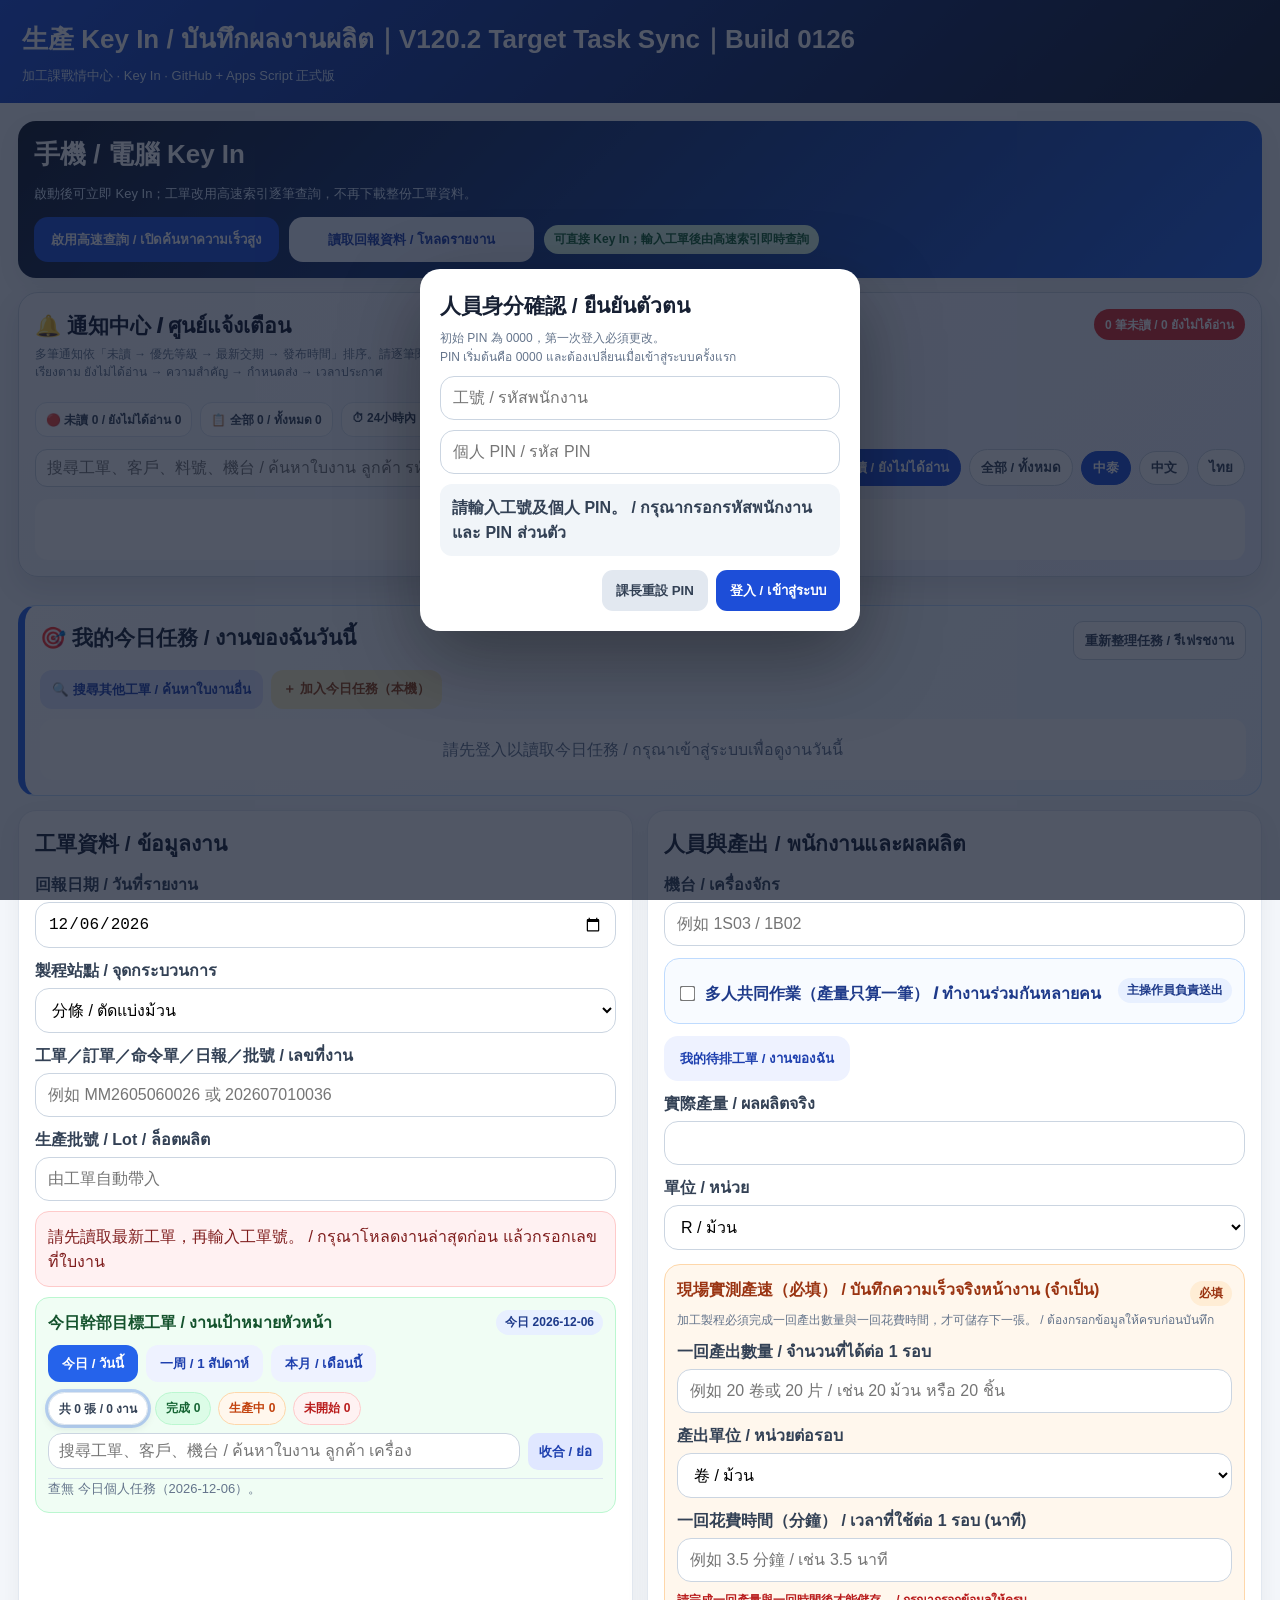
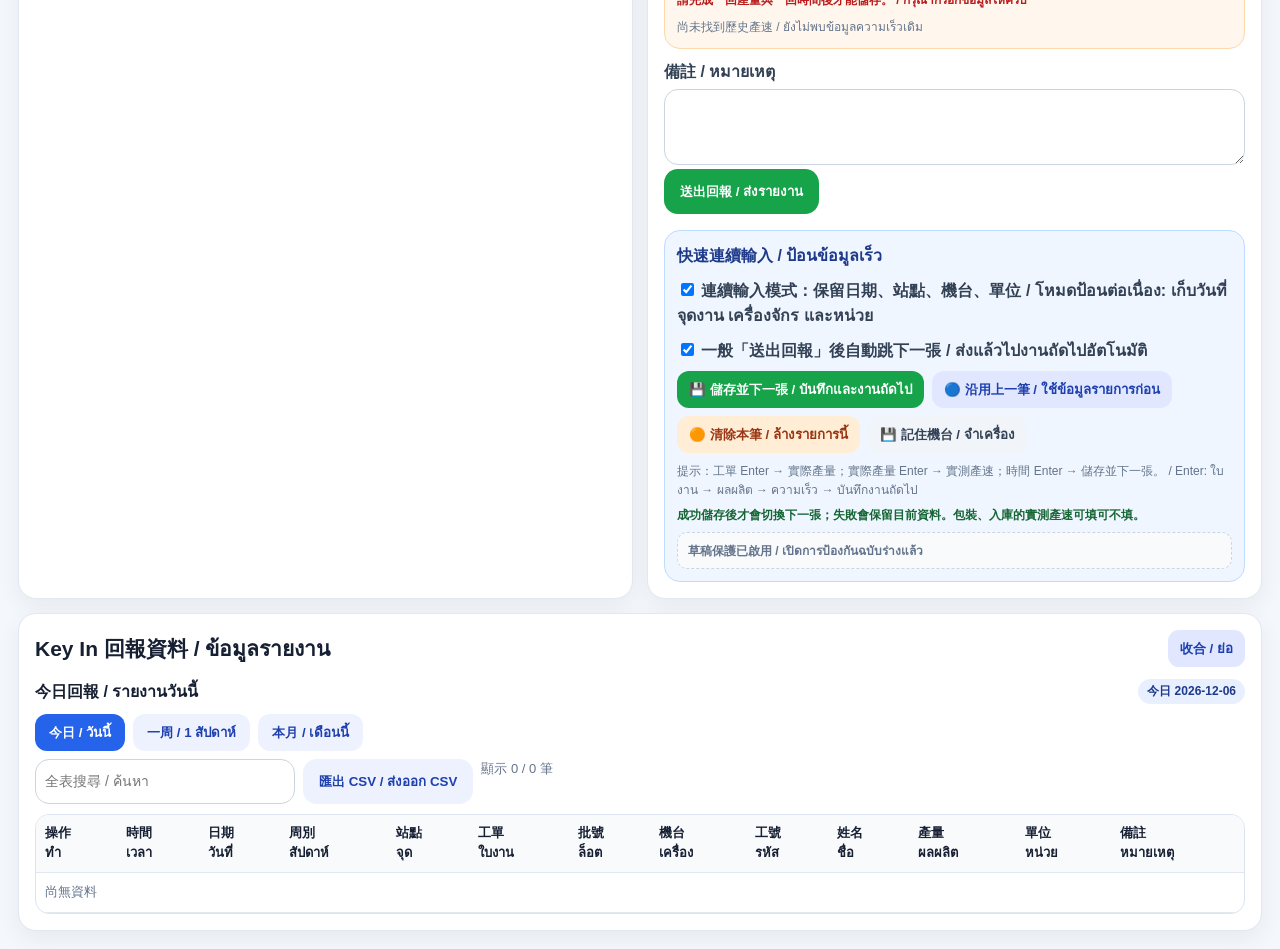
==== commit 77e642f0: "Update index.html" ====
--- a/index.html
+++ b/index.html
@@ -3,7 +3,7 @@
 <head>
 <meta charset="utf-8">
 <meta name="viewport" content="width=device-width,initial-scale=1">
-<title>V120.1 MES 生產 Key In｜Fast Submit Recovery｜Build 0125</title>
+<title>V120.2 MES 生產 Key In｜Target Task Sync｜Build 0126</title>
 <link rel="stylesheet" href="style.css">
 <script src="api.js">
 </script>
@@ -106,7 +106,7 @@
 </head>
 <body>
 <header>
-  <h1>生產 Key In / บันทึกผลงานผลิต｜V120.1 Fast Submit Recovery｜Build 0125</h1>
+  <h1>生產 Key In / บันทึกผลงานผลิต｜V120.2 Target Task Sync｜Build 0126</h1>
   <p>加工課戰情中心 · Key In · GitHub + Apps Script 正式版</p>
   <div class="nav"><a href="index.html">Key In</a><a href="target.html">幹部目標</a><a href="dashboard.html">戰情室</a></div>
 </header>
@@ -140,7 +140,7 @@
     </div>
   </div>
   <div id="personalTaskPanel" class="personalTaskPanel">
-    <div class="personalTaskHead"><div><h2 style="margin:0">🎯 我的今日任務 / งานของฉันวันนี้</h2><div id="personalTaskSub" class="miniText"></div></div><button class="noticeDetailBtn" onclick="renderPersonalWorkPanel()">重新整理 / รีเฟรช</button></div>
+    <div class="personalTaskHead"><div><h2 style="margin:0">🎯 我的今日任務 / งานของฉันวันนี้</h2><div id="personalTaskSub" class="miniText"></div></div><button class="noticeDetailBtn" onclick="refreshPersonalTasks_(true)">重新整理任務 / รีเฟรชงาน</button></div>
     <div class="taskActionBar"><button class="taskSearchBtn" type="button" onclick="focusOtherOrder()">🔍 搜尋其他工單 / ค้นหาใบงานอื่น</button><button class="taskAddBtn" type="button" onclick="addCurrentToManualTasks()">＋ 加入今日任務（本機）</button></div><div id="personalTaskBody"><div class="noticeEmpty">請先登入以讀取今日任務 / กรุณาเข้าสู่ระบบเพื่อดูงานวันนี้</div></div>
   </div>
 
@@ -256,7 +256,7 @@
 <div id="mobileSavingMask" class="mobileSavingMask"><div class="mobileSavingCard">正在儲存，完成後自動下一張…<br><small>กำลังบันทึก แล้วไปงานถัดไปอัตโนมัติ</small></div></div>
 <div id="toast" class="toast"></div>
 <script>
-// V120.1 Build 0125：Key In 成功後立即恢復按鈕；清單改為背景更新。
+// V120.2 Build 0126：指定人員目標即時刷新；登入與重新整理都重新讀取 Target_Plan。
 const App={source:[],employees:[],keyin:[],plans:[],speedFeedback:[],urgentOrders:[],idx:-1,range:'today',keyinRange:'today',lastSubmit:null,viewKeyin:[],planView:[],planCollapsed:false,planStatusFilter:'all',keyinReportCollapsed:false,currentTaskWo:'',savingNext:false,collaborators:[],manualCollaborators:[],employeesLoaded:false,employeesLoading:false};
 // V98：Target 顯示日期與 Key In 累積配對完全分離；四層識別碼索引避免同日限制與逐筆重掃。
 // V98 Build 0101｜Key In Stable + Smart Notification Center + Cumulative Match Engine
@@ -832,7 +832,7 @@
 }
 function renderNoticeIdentity(){const e=qs('noticeIdentity');if(!e)return;e.innerHTML=NOTICE_AUTH.employee?`目前人員 / ผู้ใช้งานปัจจุบัน：${urgentEsc(NOTICE_AUTH.employee.emp_no)} ${urgentEsc(NOTICE_AUTH.employee.emp_name)} <button onclick="switchNoticeEmployee()">切換人員 / เปลี่ยนผู้ใช้</button>`:''}
 function switchNoticeEmployee(){NOTICE_AUTH.token='';NOTICE_AUTH.employee=null;App.employees=[];App.employeesLoaded=false;clearAuthSession_();App.urgentOrders=[];renderNoticeIdentity();const body=qs('personalTaskBody');if(body)body.innerHTML='<div class="noticeEmpty">請先登入以讀取今日任務 / กรุณาเข้าสู่ระบบเพื่อดูงานวันนี้</div>';const list=qs('urgentNoticeList');if(list)list.innerHTML='<div class="noticeEmpty">請先登入以讀取個人通知 / กรุณาเข้าสู่ระบบเพื่อดูการแจ้งเตือน</div>';const count=qs('urgentNoticeCount');if(count)count.textContent='請先登入 / กรุณาเข้าสู่ระบบ';const m=qs('pinLoginModal');if(m)m.classList.remove('hide');const p=qs('pinLoginPin');if(p)p.value=''}
-async function loginEmployeePin(){const no=String(safeGet('pinLoginEmpNo')||'').trim(),pin=String(safeGet('pinLoginPin')||'').trim(),msg=qs('pinLoginMsg'),btn=document.querySelector('.pinPrimary');if(!no||!/^\d{4,6}$/.test(pin)){if(msg)msg.textContent='請輸入工號及 4～6 位數 PIN。 / กรุณากรอกรหัสพนักงานและ PIN 4–6 หลัก';return}if(btn)btn.disabled=true;try{if(msg){msg.className='urgentReaderName';msg.textContent='驗證中… / กำลังตรวจสอบ…'}let r=await pinApi('employeepinlogin',{emp_no:no,pin:pin,source:'keyin-login'});if(!r.token||!r.employee)throw new Error('登入回傳資料不完整，請重新部署 Code.gs');NOTICE_AUTH.token=r.token;NOTICE_AUTH.employee=r.employee;saveAuthSession_();if(r.must_change){const n1=prompt('第一次登入，請設定新的 4～6 位數 PIN（不可使用 0000）\nเข้าสู่ระบบครั้งแรก กรุณาตั้ง PIN ใหม่ 4–6 หลัก (ห้ามใช้ 0000)');if(!n1)return switchNoticeEmployee();const n2=prompt('請再次輸入新 PIN\nกรุณากรอก PIN ใหม่อีกครั้ง');if(n1!==n2)throw new Error('兩次新 PIN 不一致 / PIN ใหม่ทั้งสองครั้งไม่ตรงกัน');await pinApi('employeepinchange',{auth_token:r.token,old_pin:pin,new_pin:n1});alert('PIN 已更新，請妥善保管。\nอัปเดต PIN แล้ว กรุณาเก็บรักษาให้ดี')}saveAuthSession_();const m=qs('pinLoginModal');if(m)m.classList.add('hide');renderNoticeIdentity();await loadCloudEmployees_(true);await loadUrgentNotices();renderPersonalWorkPanel();renderCollaboratorChoices_()}catch(e){NOTICE_AUTH.token='';NOTICE_AUTH.employee=null;if(msg){msg.className='urgentReaderName bad';msg.textContent=String(e.message||e)}}finally{if(btn)btn.disabled=false}}
+async function loginEmployeePin(){const no=String(safeGet('pinLoginEmpNo')||'').trim(),pin=String(safeGet('pinLoginPin')||'').trim(),msg=qs('pinLoginMsg'),btn=document.querySelector('.pinPrimary');if(!no||!/^\d{4,6}$/.test(pin)){if(msg)msg.textContent='請輸入工號及 4～6 位數 PIN。 / กรุณากรอกรหัสพนักงานและ PIN 4–6 หลัก';return}if(btn)btn.disabled=true;try{if(msg){msg.className='urgentReaderName';msg.textContent='驗證中… / กำลังตรวจสอบ…'}let r=await pinApi('employeepinlogin',{emp_no:no,pin:pin,source:'keyin-login'});if(!r.token||!r.employee)throw new Error('登入回傳資料不完整，請重新部署 Code.gs');NOTICE_AUTH.token=r.token;NOTICE_AUTH.employee=r.employee;saveAuthSession_();if(r.must_change){const n1=prompt('第一次登入，請設定新的 4～6 位數 PIN（不可使用 0000）\nเข้าสู่ระบบครั้งแรก กรุณาตั้ง PIN ใหม่ 4–6 หลัก (ห้ามใช้ 0000)');if(!n1)return switchNoticeEmployee();const n2=prompt('請再次輸入新 PIN\nกรุณากรอก PIN ใหม่อีกครั้ง');if(n1!==n2)throw new Error('兩次新 PIN 不一致 / PIN ใหม่ทั้งสองครั้งไม่ตรงกัน');await pinApi('employeepinchange',{auth_token:r.token,old_pin:pin,new_pin:n1});alert('PIN 已更新，請妥善保管。\nอัปเดต PIN แล้ว กรุณาเก็บรักษาให้ดี')}saveAuthSession_();const m=qs('pinLoginModal');if(m)m.classList.add('hide');renderNoticeIdentity();await loadCloudEmployees_(true);await loadUrgentNotices();await refreshPersonalTasks_(false);renderCollaboratorChoices_()}catch(e){NOTICE_AUTH.token='';NOTICE_AUTH.employee=null;if(msg){msg.className='urgentReaderName bad';msg.textContent=String(e.message||e)}}finally{if(btn)btn.disabled=false}}
 function personalTaskWo_(r){return wo(r.work_order_no||r.command_no||r.order_no||'')}
 function manualTaskKey_(){return 'MES_KEYIN_MANUAL_TASKS_'+isoDate()+'_'+currentLoginEmpNo_()}
 function getManualTasks_(){try{return JSON.parse(localStorage.getItem(manualTaskKey_())||'[]')}catch(e){return[]}}
@@ -878,6 +878,28 @@
   }
   return {unit:unit==='M2'?'M2':'R',target:Number.isFinite(target)?target:0};
 }
+
+// V120.2 Build 0126：從雲端重新讀取幹部目標，避免 Key In 頁面開著時收不到新指定任務。
+async function refreshPersonalTasks_(showToast=true){
+  const body=qs('personalTaskBody'),sub=qs('personalTaskSub');
+  if(body)body.innerHTML='<div class="noticeEmpty">正在同步最新指定任務… / กำลังซิงค์งานล่าสุด…</div>';
+  if(sub)sub.textContent='正在重新讀取 Target_Plan…';
+  try{
+    const response=await getApi('listTargetPlans',{_:Date.now()});
+    App.plans=rowsOf(response);
+    App.idx=-1;
+    renderPlansHint();
+    renderPersonalWorkPanel();
+    if(showToast&&window.MES)MES.toast('指定任務已更新｜共讀取 '+App.plans.length+' 筆目標');
+    return App.plans;
+  }catch(e){
+    renderPersonalWorkPanel();
+    if(sub)sub.textContent='任務同步失敗，仍顯示上次資料';
+    if(showToast)alert('讀取指定任務失敗：'+String(e&&e.message||e));
+    return App.plans||[];
+  }
+}
+
 function renderPersonalWorkPanel(){
   const panel=qs('personalTaskPanel'),body=qs('personalTaskBody'),sub=qs('personalTaskSub');
   if(!panel||!body)return;
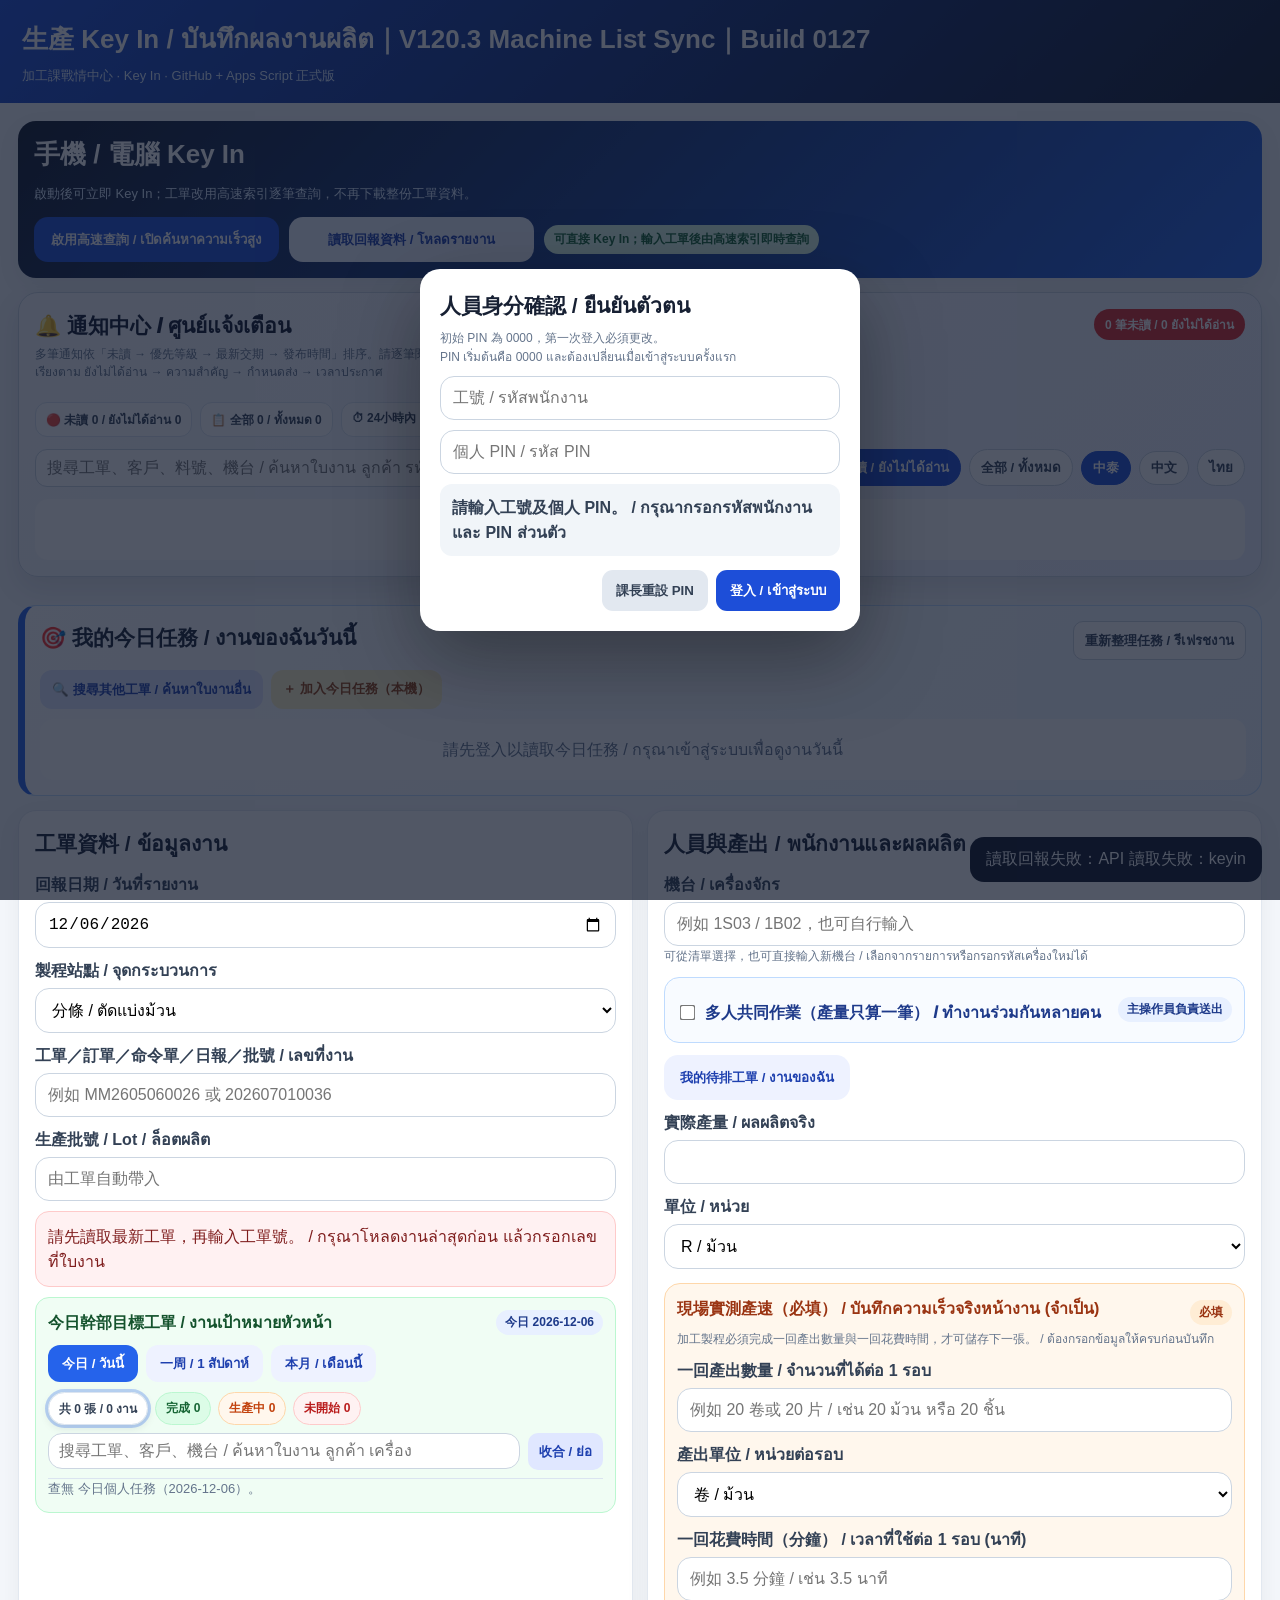
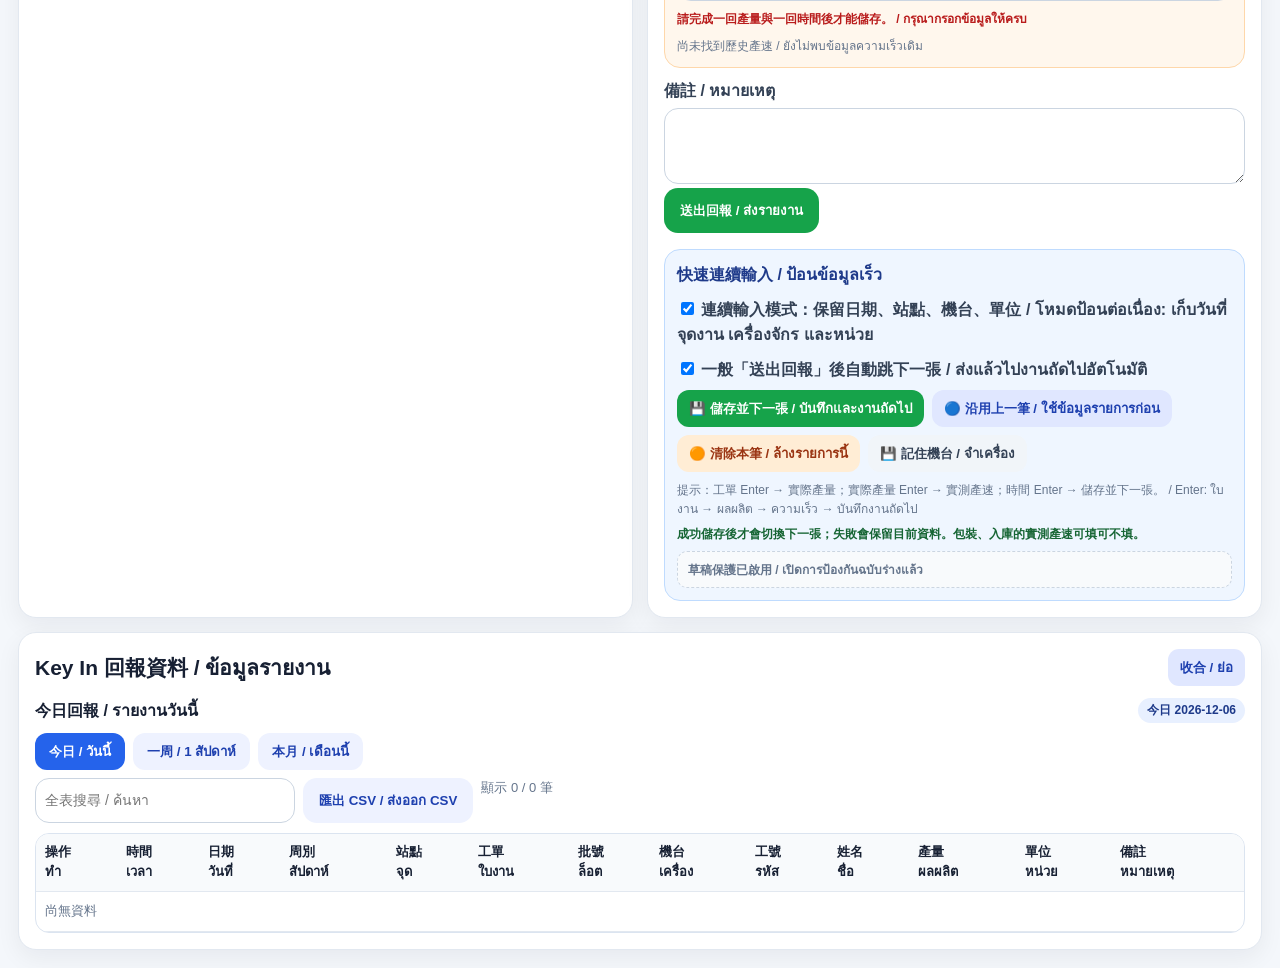
==== commit 9c7bebd6: "Update index.html" ====
--- a/index.html
+++ b/index.html
@@ -3,7 +3,7 @@
 <head>
 <meta charset="utf-8">
 <meta name="viewport" content="width=device-width,initial-scale=1">
-<title>V120.2 MES 生產 Key In｜Target Task Sync｜Build 0126</title>
+<title>V120.3 MES 生產 Key In｜Machine List Sync｜Build 0127</title>
 <link rel="stylesheet" href="style.css">
 <script src="api.js">
 </script>
@@ -106,7 +106,7 @@
 </head>
 <body>
 <header>
-  <h1>生產 Key In / บันทึกผลงานผลิต｜V120.2 Target Task Sync｜Build 0126</h1>
+  <h1>生產 Key In / บันทึกผลงานผลิต｜V120.3 Machine List Sync｜Build 0127</h1>
   <p>加工課戰情中心 · Key In · GitHub + Apps Script 正式版</p>
   <div class="nav"><a href="index.html">Key In</a><a href="target.html">幹部目標</a><a href="dashboard.html">戰情室</a></div>
 </header>
@@ -193,7 +193,7 @@
   <div class="card col6">
     <div id="mobileStepBar" class="mobileStepBar"><b id="mobileStepTitle">步驟 1：選擇今日任務</b><span id="mobileStepHint">點選上方任務後，系統會直接帶入並跳到實際產量。</span></div>
     <h2>人員與產出 / พนักงานและผลผลิต</h2>
-    <label>機台 / เครื่องจักร</label><input id="machine_code" placeholder="例如 1S03 / 1B02" oninput="applyHistoricalSpeed()">
+    <label>機台 / เครื่องจักร</label><input id="machine_code" list="machine_code_list" placeholder="例如 1S03 / 1B02，也可自行輸入" oninput="this.value=this.value.toUpperCase().replace(/\s+/g,'');applyHistoricalSpeed()"><datalist id="machine_code_list"><option value="1B02"><option value="1B08"><option value="1B10"><option value="1B12"><option value="1B14"><option value="1B19"><option value="1S02"><option value="1S03"><option value="1S07"><option value="1S12"><option value="1S16"><option value="1S18"><option value="1S19"><option value="1B22"><option value="1C01"><option value="1C04"><option value="1C18"><option value="1V01"><option value="1V02"><option value="1V09"><option value="包裝"></datalist><div class="miniText">可從清單選擇，也可直接輸入新機台 / เลือกจากรายการหรือกรอกรหัสเครื่องใหม่ได้</div>
     <div class="teamWorkBox" id="teamWorkBox">
       <div class="teamWorkHead"><label class="teamWorkToggle"><input id="teamWorkEnabled" type="checkbox" onchange="toggleTeamWork_()"> 多人共同作業（產量只算一筆） / ทำงานร่วมกันหลายคน</label><span class="smallPill">主操作員負責送出</span></div>
       <div class="teamWorkBody">
@@ -256,7 +256,7 @@
 <div id="mobileSavingMask" class="mobileSavingMask"><div class="mobileSavingCard">正在儲存，完成後自動下一張…<br><small>กำลังบันทึก แล้วไปงานถัดไปอัตโนมัติ</small></div></div>
 <div id="toast" class="toast"></div>
 <script>
-// V120.2 Build 0126：指定人員目標即時刷新；登入與重新整理都重新讀取 Target_Plan。
+// V120.3 Build 0127：機台建議新增 1C01、1C04；仍可直接自行輸入其他機台。
 const App={source:[],employees:[],keyin:[],plans:[],speedFeedback:[],urgentOrders:[],idx:-1,range:'today',keyinRange:'today',lastSubmit:null,viewKeyin:[],planView:[],planCollapsed:false,planStatusFilter:'all',keyinReportCollapsed:false,currentTaskWo:'',savingNext:false,collaborators:[],manualCollaborators:[],employeesLoaded:false,employeesLoading:false};
 // V98：Target 顯示日期與 Key In 累積配對完全分離；四層識別碼索引避免同日限制與逐筆重掃。
 // V98 Build 0101｜Key In Stable + Smart Notification Center + Cumulative Match Engine
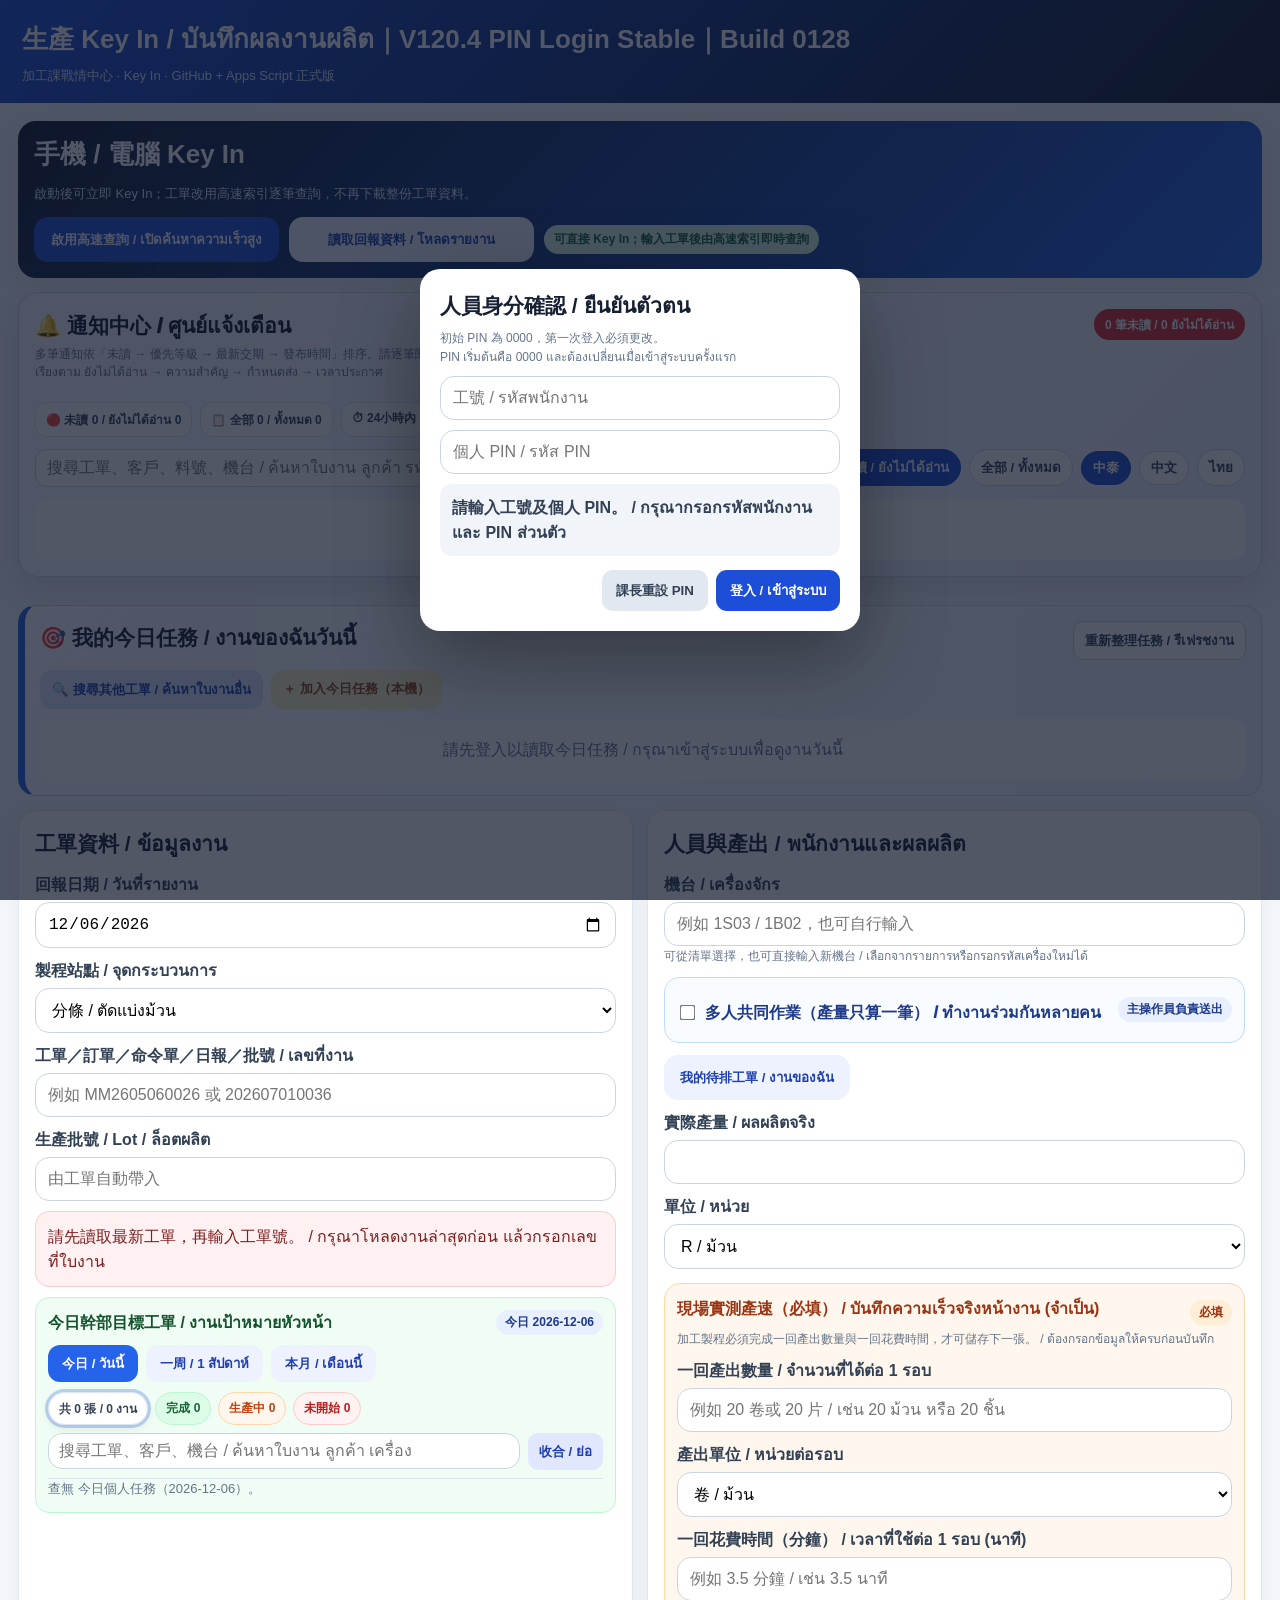
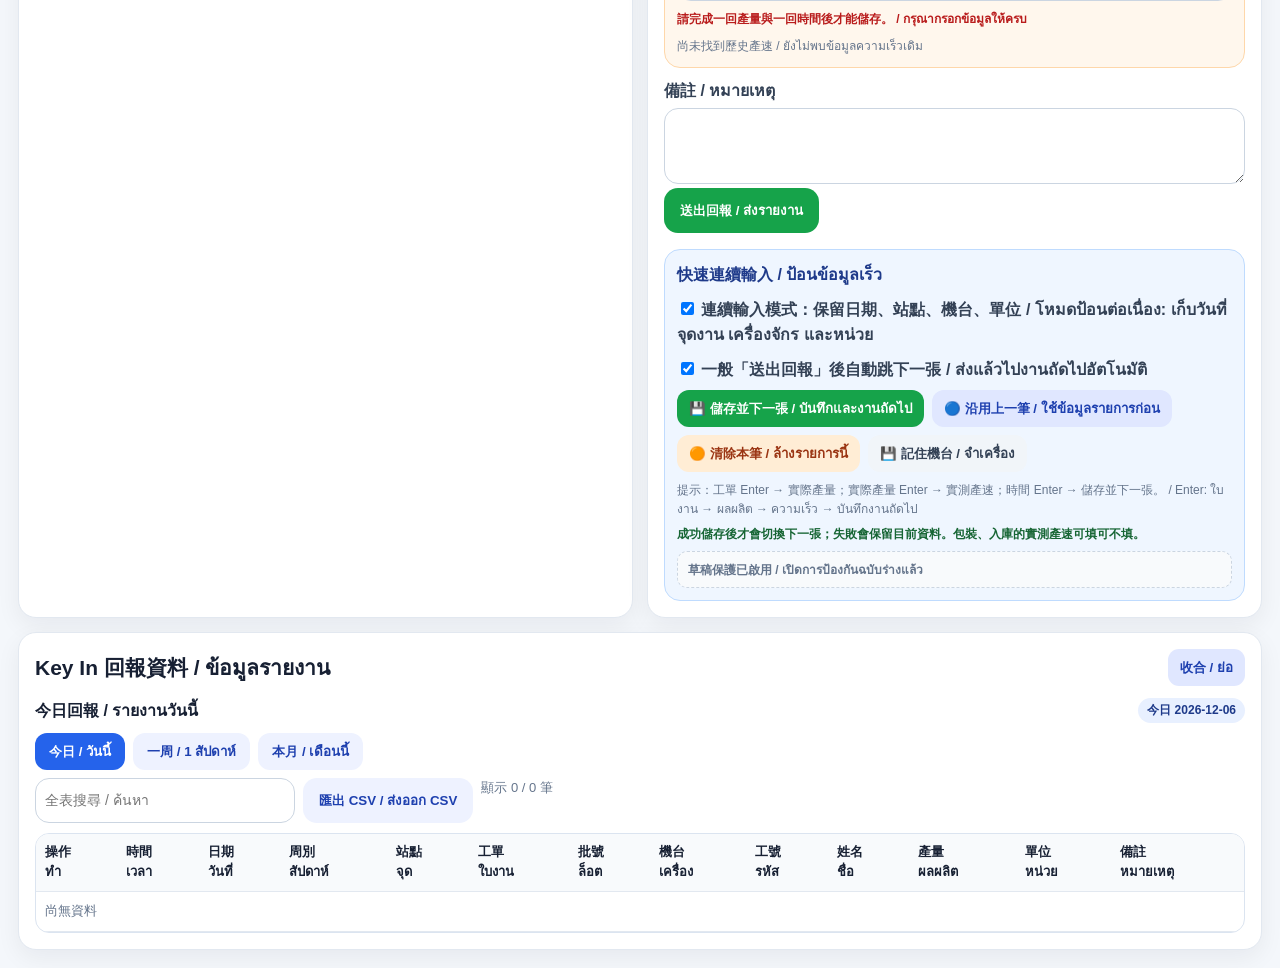
==== commit 4bc2e2a8: "Update index.html" ====
--- a/index.html
+++ b/index.html
@@ -3,7 +3,7 @@
 <head>
 <meta charset="utf-8">
 <meta name="viewport" content="width=device-width,initial-scale=1">
-<title>V120.3 MES 生產 Key In｜Machine List Sync｜Build 0127</title>
+<title>V120.4 MES 生產 Key In｜PIN Login Stable｜Build 0128</title>
 <link rel="stylesheet" href="style.css">
 <script src="api.js">
 </script>
@@ -106,7 +106,7 @@
 </head>
 <body>
 <header>
-  <h1>生產 Key In / บันทึกผลงานผลิต｜V120.3 Machine List Sync｜Build 0127</h1>
+  <h1>生產 Key In / บันทึกผลงานผลิต｜V120.4 PIN Login Stable｜Build 0128</h1>
   <p>加工課戰情中心 · Key In · GitHub + Apps Script 正式版</p>
   <div class="nav"><a href="index.html">Key In</a><a href="target.html">幹部目標</a><a href="dashboard.html">戰情室</a></div>
 </header>
@@ -256,7 +256,7 @@
 <div id="mobileSavingMask" class="mobileSavingMask"><div class="mobileSavingCard">正在儲存，完成後自動下一張…<br><small>กำลังบันทึก แล้วไปงานถัดไปอัตโนมัติ</small></div></div>
 <div id="toast" class="toast"></div>
 <script>
-// V120.3 Build 0127：機台建議新增 1C01、1C04；仍可直接自行輸入其他機台。
+// V120.4 Build 0128：修正 PIN 登入 JSONP 逾時後 callback 被刪除造成 ReferenceError；保留原有機台清單與全部功能。
 const App={source:[],employees:[],keyin:[],plans:[],speedFeedback:[],urgentOrders:[],idx:-1,range:'today',keyinRange:'today',lastSubmit:null,viewKeyin:[],planView:[],planCollapsed:false,planStatusFilter:'all',keyinReportCollapsed:false,currentTaskWo:'',savingNext:false,collaborators:[],manualCollaborators:[],employeesLoaded:false,employeesLoading:false};
 // V98：Target 顯示日期與 Key In 累積配對完全分離；四層識別碼索引避免同日限制與逐筆重掃。
 // V98 Build 0101｜Key In Stable + Smart Notification Center + Cumulative Match Engine
@@ -773,30 +773,75 @@
   if(mask)mask.classList.remove('show');
 }
 async function pinApi(action,params){
-  // V119.5：登入與一般查詢共用 api.js 的正式 MES API URL，避免硬編碼舊部署網址。
-  if(window.MES&&typeof MES.get==='function'){
-    try{
-      const timeout=new Promise((_,reject)=>setTimeout(()=>reject(new Error('登入服務逾時 / บริการเข้าสู่ระบบหมดเวลา')),25000));
-      const r=await Promise.race([MES.get(action,[],params||{}),timeout]);
-      if(r&&r.ok===false)throw new Error(r.message||r.error||'API error');
-      return r||{};
-    }catch(err){
-      throw new Error(String(err&&err.message||err));
+  // V120.4 Build 0128：PIN 登入改用獨立穩定 JSONP。
+  // 不再透過 MES.get，避免 api.js 在逾時後刪除 mes_cb_*，造成晚到回應 ReferenceError。
+  return new Promise((resolve,reject)=>{
+    const base=String(window.MES_API_URL||'').trim();
+    if(!base){
+      reject(new Error('MES API 未載入，請確認 api.js 與部署網址 / MES API ยังไม่พร้อมใช้งาน'));
+      return;
     }
-  }
-  return new Promise((resolve,reject)=>{
-    const cb='PIN1195_'+Date.now()+'_'+Math.floor(Math.random()*999999);
-    const base=String(window.MES_API_URL||'').trim();
-    if(!base){reject(new Error('MES API 未載入，請確認 api.js 與部署網址 / MES API ยังไม่พร้อมใช้งาน'));return}
-    const url=new URL(base),tag=document.createElement('script');let done=false;
-    const timer=setTimeout(()=>finish(new Error('登入服務逾時 / บริการเข้าสู่ระบบหมดเวลา')),25000);
-    function cleanup(){clearTimeout(timer);try{delete window[cb]}catch(e){window[cb]=null}if(tag.parentNode)tag.parentNode.removeChild(tag)}
-    function finish(err,data){if(done)return;done=true;cleanup();err?reject(err):resolve(data)}
-    window[cb]=r=>{if(r&&r.ok===false)finish(new Error(r.message||r.error||'API error'));else finish(null,r||{})};
-    tag.onerror=()=>finish(new Error('登入服務連線失敗 / ไม่สามารถเชื่อมต่อบริการเข้าสู่ระบบ'));
-    url.searchParams.set('action',action);url.searchParams.set('callback',cb);url.searchParams.set('_',Date.now());
-    Object.entries(params||{}).forEach(([k,v])=>{if(v!==undefined&&v!==null&&v!=='')url.searchParams.set(k,v)});
-    tag.src=url.toString();document.head.appendChild(tag);
+
+    const cb='MES_PIN_CB_'+Date.now()+'_'+Math.floor(Math.random()*1000000);
+    const url=new URL(base,window.location.href);
+    const tag=document.createElement('script');
+    const timeoutMs=60000;
+    let settled=false;
+    let timer=null;
+    let lateCleanupTimer=null;
+
+    function removeTag_(){
+      try{if(tag.parentNode)tag.parentNode.removeChild(tag)}catch(_e){}
+    }
+
+    function installLateResponseGuard_(){
+      // Apps Script 冷啟動時可能超過前端逾時；保留空回呼吸收晚到的 JSONP。
+      window[cb]=function latePinResponse_(){
+        try{delete window[cb]}catch(_e){window[cb]=null}
+      };
+      clearTimeout(lateCleanupTimer);
+      lateCleanupTimer=setTimeout(()=>{
+        try{delete window[cb]}catch(_e){window[cb]=null}
+      },120000);
+    }
+
+    function finish_(err,data){
+      if(settled)return;
+      settled=true;
+      clearTimeout(timer);
+      removeTag_();
+
+      if(err){
+        installLateResponseGuard_();
+        reject(err);
+        return;
+      }
+
+      try{delete window[cb]}catch(_e){window[cb]=null}
+      if(data&&data.ok===false){
+        reject(new Error(data.message||data.error||'API error'));
+        return;
+      }
+      resolve(data||{});
+    }
+
+    window[cb]=response=>finish_(null,response);
+    tag.async=true;
+    tag.onerror=()=>finish_(new Error('登入服務連線失敗，請確認網路後重試 / ไม่สามารถเชื่อมต่อบริการเข้าสู่ระบบ'));
+
+    url.searchParams.set('action',String(action||''));
+    url.searchParams.set('callback',cb);
+    url.searchParams.set('_',String(Date.now()));
+    Object.entries(params||{}).forEach(([k,v])=>{
+      if(v!==undefined&&v!==null&&v!=='')url.searchParams.set(k,String(v));
+    });
+
+    timer=setTimeout(()=>{
+      finish_(new Error('登入服務回應超過 60 秒，請再按一次登入；資料不會遺失 / บริการเข้าสู่ระบบใช้เวลาเกิน 60 วินาที กรุณาลองอีกครั้ง'));
+    },timeoutMs);
+
+    tag.src=url.toString();
+    document.head.appendChild(tag);
   });
 }
 
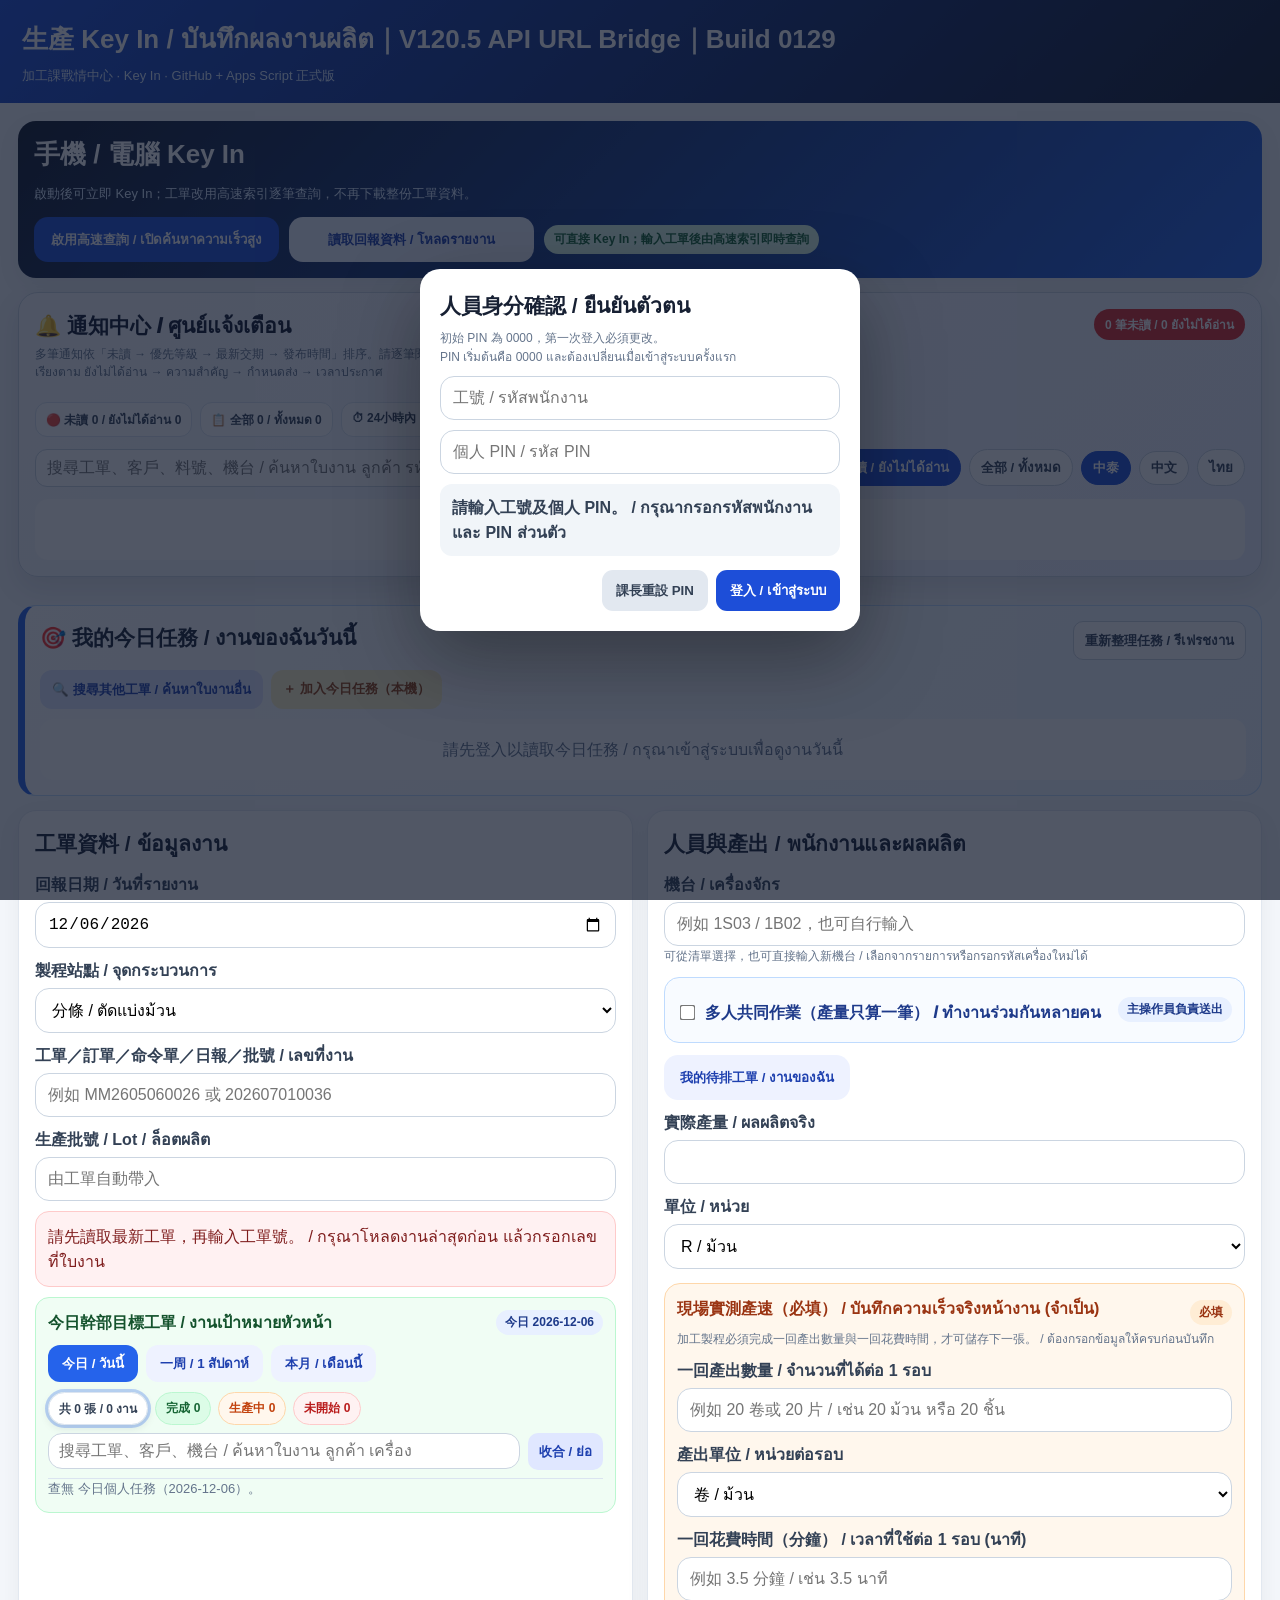
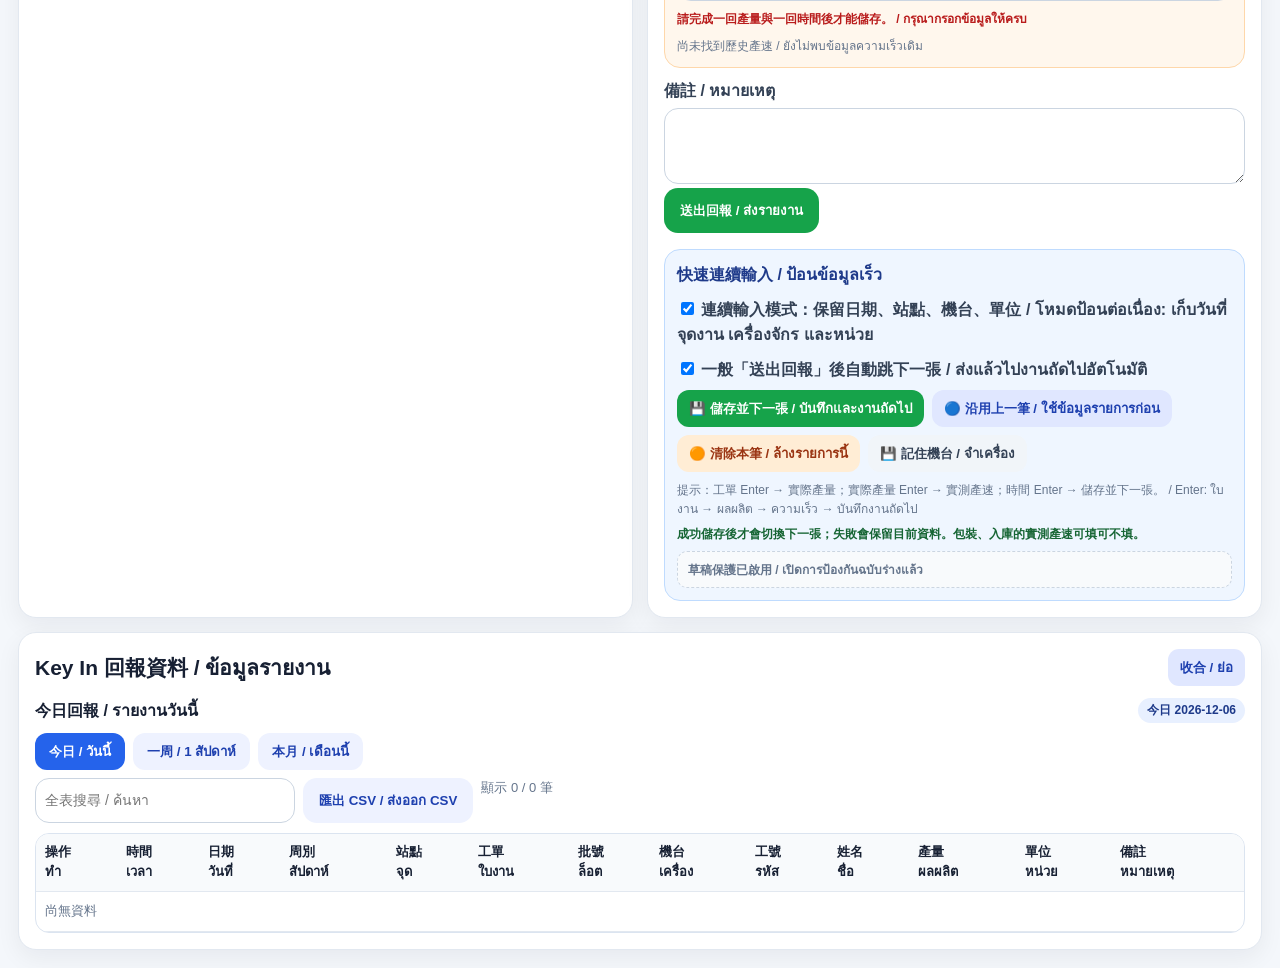
==== commit bf5e81ac: "Update index.html" ====
--- a/index.html
+++ b/index.html
@@ -3,7 +3,7 @@
 <head>
 <meta charset="utf-8">
 <meta name="viewport" content="width=device-width,initial-scale=1">
-<title>V120.4 MES 生產 Key In｜PIN Login Stable｜Build 0128</title>
+<title>V120.5 MES 生產 Key In｜API URL Bridge｜Build 0129</title>
 <link rel="stylesheet" href="style.css">
 <script src="api.js">
 </script>
@@ -106,7 +106,7 @@
 </head>
 <body>
 <header>
-  <h1>生產 Key In / บันทึกผลงานผลิต｜V120.4 PIN Login Stable｜Build 0128</h1>
+  <h1>生產 Key In / บันทึกผลงานผลิต｜V120.5 API URL Bridge｜Build 0129</h1>
   <p>加工課戰情中心 · Key In · GitHub + Apps Script 正式版</p>
   <div class="nav"><a href="index.html">Key In</a><a href="target.html">幹部目標</a><a href="dashboard.html">戰情室</a></div>
 </header>
@@ -256,7 +256,8 @@
 <div id="mobileSavingMask" class="mobileSavingMask"><div class="mobileSavingCard">正在儲存，完成後自動下一張…<br><small>กำลังบันทึก แล้วไปงานถัดไปอัตโนมัติ</small></div></div>
 <div id="toast" class="toast"></div>
 <script>
-// V120.4 Build 0128：修正 PIN 登入 JSONP 逾時後 callback 被刪除造成 ReferenceError；保留原有機台清單與全部功能。
+// V120.5 Build 0129：修正 api.js 已載入但 MES_API_URL 未掛到 window，導致 PIN 登入誤判 API 未載入。
+const PIN_API_BASE_URL='https://script.google.com/macros/s/AKfycbzME9YeY4SvIeIB1tszQr9TuiR-DKew4E8l9hy0Es5pS_uNWO-X_gOXJbkZ0wXC381Q/exec';
 const App={source:[],employees:[],keyin:[],plans:[],speedFeedback:[],urgentOrders:[],idx:-1,range:'today',keyinRange:'today',lastSubmit:null,viewKeyin:[],planView:[],planCollapsed:false,planStatusFilter:'all',keyinReportCollapsed:false,currentTaskWo:'',savingNext:false,collaborators:[],manualCollaborators:[],employeesLoaded:false,employeesLoading:false};
 // V98：Target 顯示日期與 Key In 累積配對完全分離；四層識別碼索引避免同日限制與逐筆重掃。
 // V98 Build 0101｜Key In Stable + Smart Notification Center + Cumulative Match Engine
@@ -776,7 +777,7 @@
   // V120.4 Build 0128：PIN 登入改用獨立穩定 JSONP。
   // 不再透過 MES.get，避免 api.js 在逾時後刪除 mes_cb_*，造成晚到回應 ReferenceError。
   return new Promise((resolve,reject)=>{
-    const base=String(window.MES_API_URL||'').trim();
+    const base=String(window.MES_API_URL||PIN_API_BASE_URL||'').trim();
     if(!base){
       reject(new Error('MES API 未載入，請確認 api.js 與部署網址 / MES API ยังไม่พร้อมใช้งาน'));
       return;
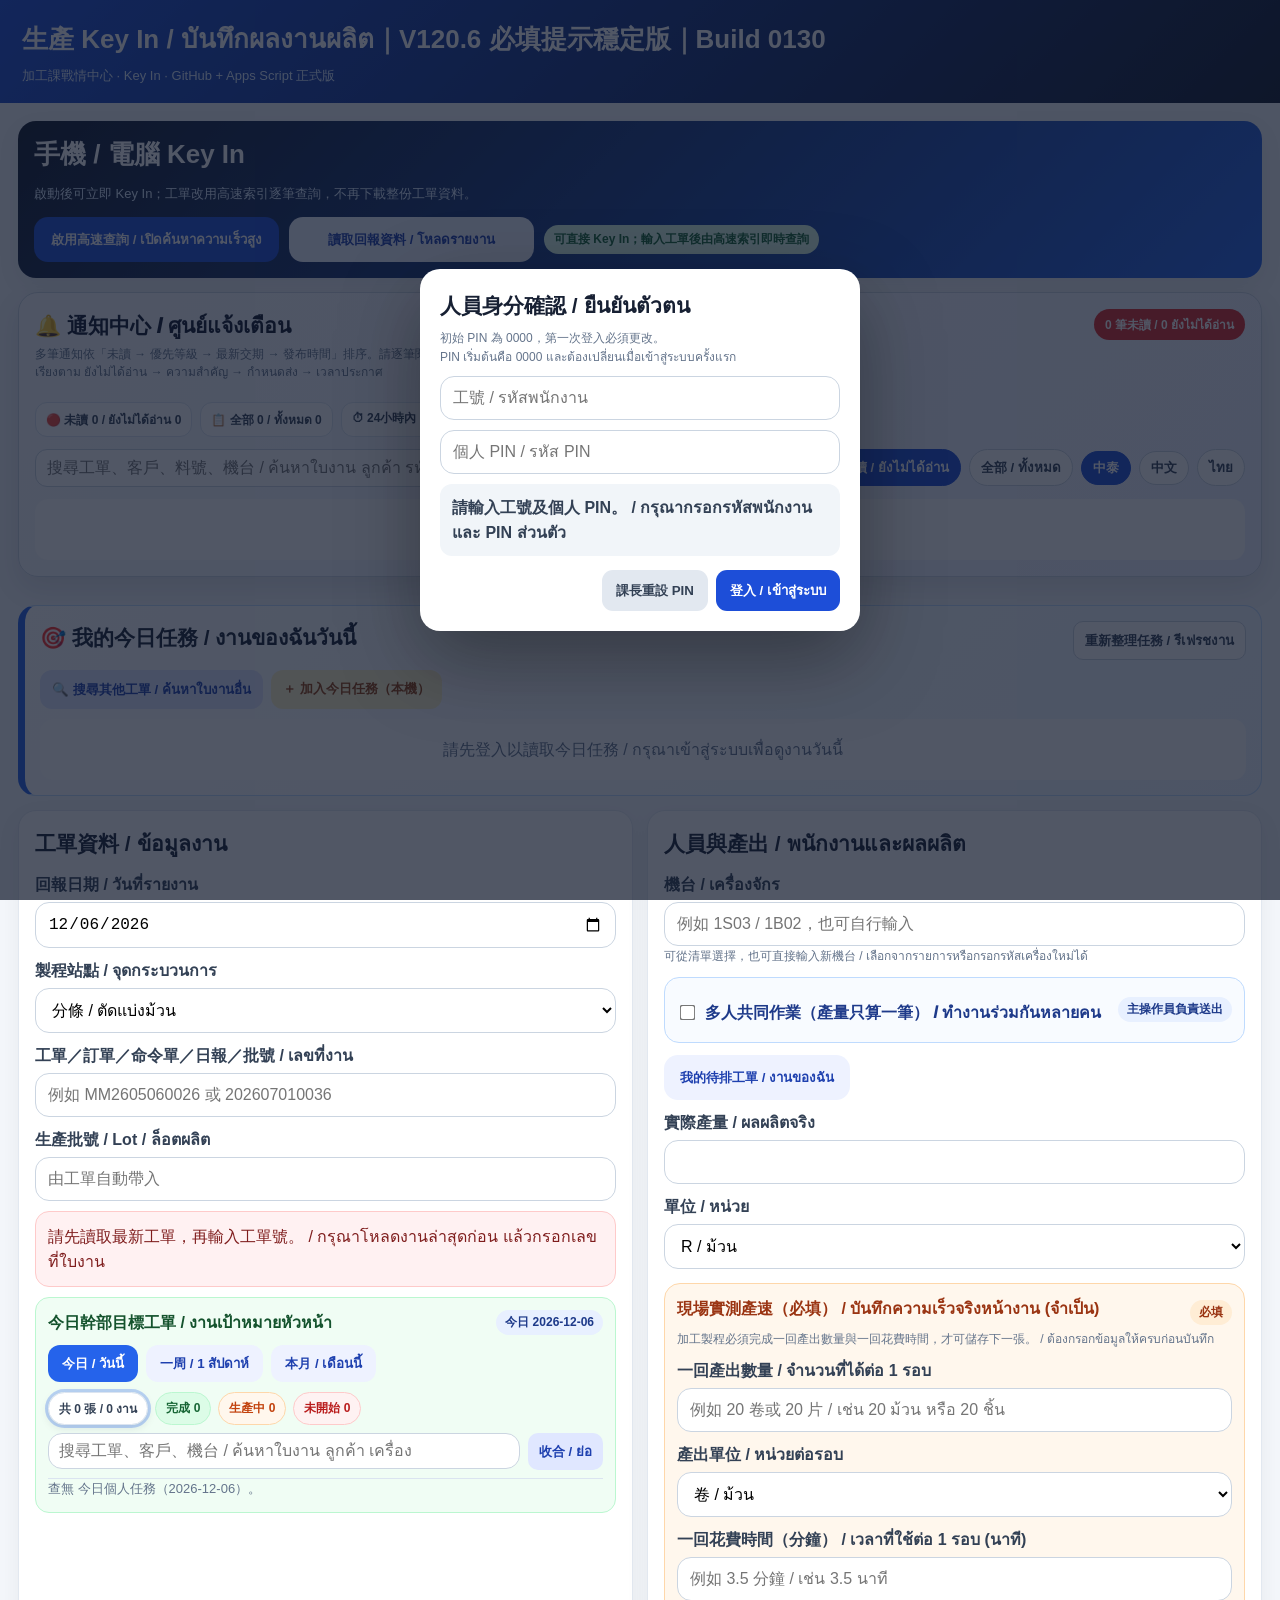
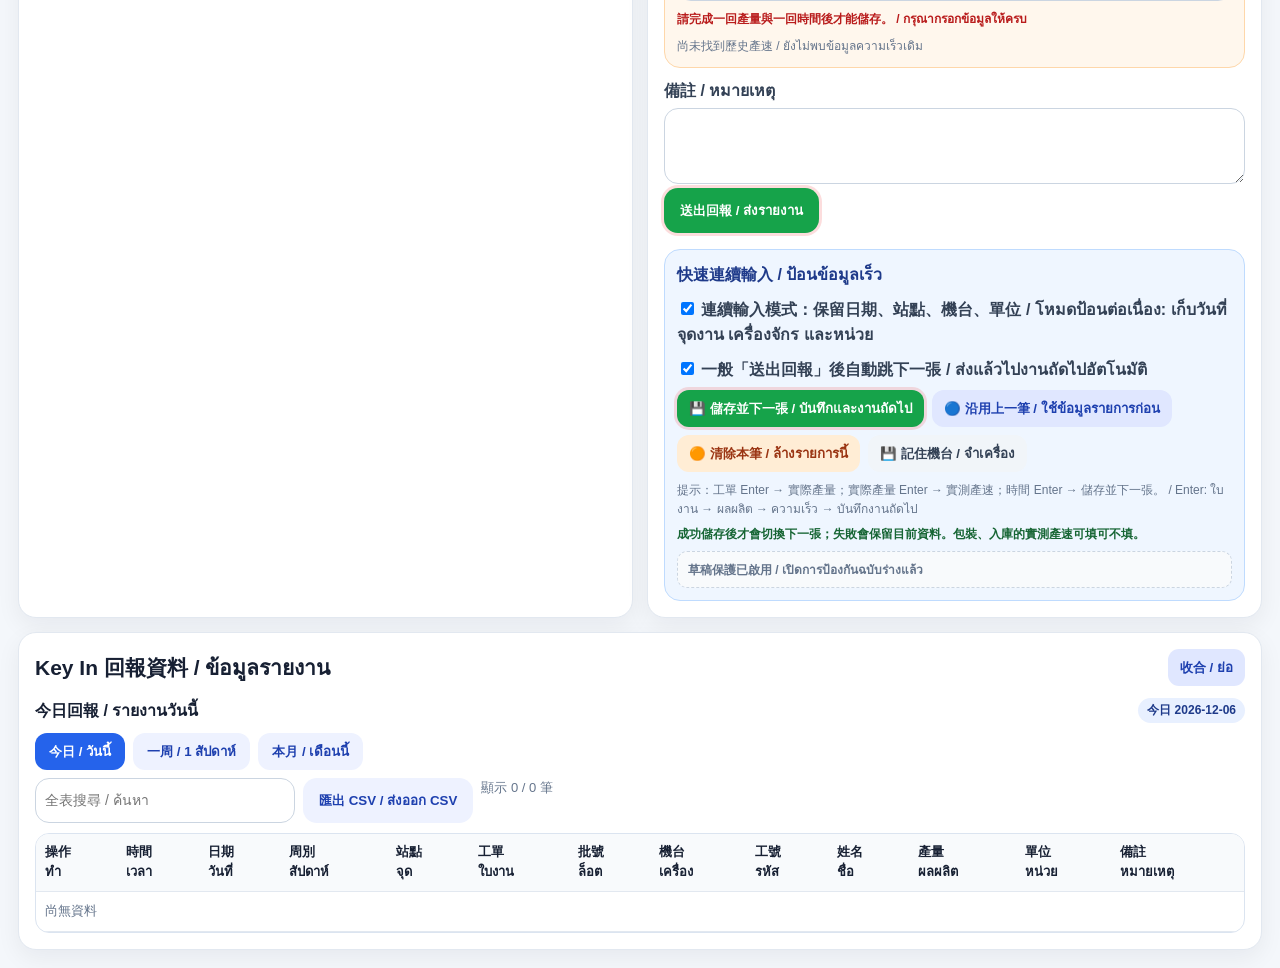
==== commit 993b3c35: "Update index.html" ====
--- a/index.html
+++ b/index.html
@@ -3,7 +3,7 @@
 <head>
 <meta charset="utf-8">
 <meta name="viewport" content="width=device-width,initial-scale=1">
-<title>V120.5 MES 生產 Key In｜API URL Bridge｜Build 0129</title>
+<title>V120.6 MES 生產 Key In｜必填提示穩定版｜Build 0130</title>
 <link rel="stylesheet" href="style.css">
 <script src="api.js">
 </script>
@@ -102,11 +102,16 @@
 
 /* V119.1：第一階段 Cloud Employee Safe，只改 Key In 前端 */
 .teamWorkBox{margin:12px 0;padding:12px;border:1px solid #bfdbfe;background:#f8fbff;border-radius:15px}.teamWorkHead{display:flex;align-items:center;justify-content:space-between;gap:10px;flex-wrap:wrap}.teamWorkToggle{display:flex;align-items:center;gap:8px;font-weight:950;color:#1e3a8a}.teamWorkToggle input{width:auto;transform:scale(1.2)}.teamWorkBody{display:none;margin-top:10px}.teamWorkBox.active .teamWorkBody{display:block}.teamWorkerSearch{margin-bottom:8px}.teamWorkerChoices{display:grid;grid-template-columns:repeat(2,minmax(0,1fr));gap:7px;max-height:190px;overflow:auto;padding:2px}.teamWorkerChoice{display:flex;align-items:center;gap:8px;border:1px solid #dbe4f0;background:#fff;border-radius:11px;padding:9px;cursor:pointer;font-size:13px;font-weight:850}.teamWorkerChoice input{width:auto}.teamWorkerChoice.main{background:#e0e7ff;color:#1e40af}.teamWorkerChoice.selected{border-color:#2563eb;background:#eff6ff}.teamWorkerSummary{margin-top:9px;padding:8px 10px;border-radius:10px;background:#ecfdf5;color:#166534;font-size:12px;font-weight:900}.teamWorkerAdd{border:0;border-radius:10px;padding:8px 10px;background:#e0e7ff;color:#1e40af;font-weight:900;cursor:pointer;margin-top:8px}.cloudEmployeeState{margin-top:8px;padding:8px 10px;border-radius:10px;background:#eef2ff;color:#1e40af;font-size:12px;font-weight:900}.cloudEmployeeState.ok{background:#dcfce7;color:#166534}.cloudEmployeeState.bad{background:#fee2e2;color:#b91c1c}@media(max-width:720px){.teamWorkerChoices{grid-template-columns:1fr;max-height:220px}.teamWorkBox{padding:11px}.teamWorkerChoice{min-height:46px;font-size:14px}}
+
+/* V120.6 Build 0130：必填欄位提示、紅框與自動定位 */
+.requiredAlert{display:none;margin:0 0 14px;padding:13px 14px;border:2px solid #ef4444;border-left-width:7px;border-radius:14px;background:#fef2f2;color:#991b1b;box-shadow:0 8px 22px rgba(185,28,28,.12)}
+.requiredAlert.show{display:block;animation:requiredShake .38s ease}.requiredAlertTitle{font-size:16px;font-weight:950}.requiredAlertList{margin:7px 0 0;padding-left:20px;font-weight:850;line-height:1.6}.fieldMissing{border:2px solid #ef4444!important;background:#fff1f2!important;box-shadow:0 0 0 4px rgba(239,68,68,.12)!important}.fieldMissingPulse{animation:requiredPulse .7s ease 2}.saveNextBtn.hasMissing,#submitBtn.hasMissing{box-shadow:0 0 0 3px rgba(239,68,68,.18)}
+@keyframes requiredShake{0%,100%{transform:translateX(0)}25%{transform:translateX(-5px)}75%{transform:translateX(5px)}}@keyframes requiredPulse{0%,100%{transform:scale(1)}50%{transform:scale(1.02)}}
 </style>
 </head>
 <body>
 <header>
-  <h1>生產 Key In / บันทึกผลงานผลิต｜V120.5 API URL Bridge｜Build 0129</h1>
+  <h1>生產 Key In / บันทึกผลงานผลิต｜V120.6 必填提示穩定版｜Build 0130</h1>
   <p>加工課戰情中心 · Key In · GitHub + Apps Script 正式版</p>
   <div class="nav"><a href="index.html">Key In</a><a href="target.html">幹部目標</a><a href="dashboard.html">戰情室</a></div>
 </header>
@@ -191,6 +196,7 @@
   </div>
 
   <div class="card col6">
+    <div id="requiredAlert" class="requiredAlert" role="alert" aria-live="assertive"><div class="requiredAlertTitle">⚠ 尚有必填資料未完成 / กรุณากรอกข้อมูลให้ครบ</div><ul id="requiredAlertList" class="requiredAlertList"></ul></div>
     <div id="mobileStepBar" class="mobileStepBar"><b id="mobileStepTitle">步驟 1：選擇今日任務</b><span id="mobileStepHint">點選上方任務後，系統會直接帶入並跳到實際產量。</span></div>
     <h2>人員與產出 / พนักงานและผลผลิต</h2>
     <label>機台 / เครื่องจักร</label><input id="machine_code" list="machine_code_list" placeholder="例如 1S03 / 1B02，也可自行輸入" oninput="this.value=this.value.toUpperCase().replace(/\s+/g,'');applyHistoricalSpeed()"><datalist id="machine_code_list"><option value="1B02"><option value="1B08"><option value="1B10"><option value="1B12"><option value="1B14"><option value="1B19"><option value="1S02"><option value="1S03"><option value="1S07"><option value="1S12"><option value="1S16"><option value="1S18"><option value="1S19"><option value="1B22"><option value="1C01"><option value="1C04"><option value="1C18"><option value="1V01"><option value="1V02"><option value="1V09"><option value="包裝"></datalist><div class="miniText">可從清單選擇，也可直接輸入新機台 / เลือกจากรายการหรือกรอกรหัสเครื่องใหม่ได้</div>
@@ -1665,8 +1671,46 @@
 function mobilePendingPlans_(){const actualMap=buildActualMap_();return currentPlans().filter(p=>{const st=matchStatus(p,actualMap);return !(st.label==='作業完成'||st.label==='已超目標')})}
 function nextOrder(){const all=currentPlans(),pending=mobilePendingPlans_(),now=wo(safeGet('work_order_no'));let list=pending.filter(p=>personalTaskWo_(p)!==now);if(!list.length)list=pending;if(!list.length){App.currentTaskWo='';clearCurrentInput();setMobileStep_(5);renderPersonalWorkPanel();if(window.MES)MES.toast('今日任務已完成 / งานวันนี้เสร็จแล้ว');return}const next=list[0],w=personalTaskWo_(next);App.idx=all.findIndex(p=>personalTaskWo_(p)===w);pickPersonalTask_(w)}
 function skipMobileTask_(){const w=wo(safeGet('work_order_no'));if(!w){const list=mobilePendingPlans_();if(list.length)pickPersonalTask_(personalTaskWo_(list[0]));else setMobileStep_(5);return}const reason=prompt('跳過原因 / เหตุผลที่ข้าม\n1 等料  2 換機  3 維修  4 插單  5 其他','等料');if(reason===null)return;const key='MES_KEYIN_SKIPPED_'+isoDate()+'_'+currentLoginEmpNo_();let rows=[];try{rows=JSON.parse(localStorage.getItem(key)||'[]')}catch(e){}rows.push({work_order_no:w,reason:String(reason||'未說明'),time:new Date().toISOString()});try{localStorage.setItem(key,JSON.stringify(rows.slice(-100)))}catch(e){}if(window.MES)MES.toast('已跳過：'+w+'｜'+String(reason||'未說明'));nextOrder()}
+function clearRequiredHints_(){
+  document.querySelectorAll('.fieldMissing').forEach(el=>el.classList.remove('fieldMissing','fieldMissingPulse'));
+  const box=qs('requiredAlert');if(box)box.classList.remove('show');
+}
+function requiredIssues_(){
+  const issues=[];
+  const add=(id,zh,th)=>issues.push({id,label:zh+' / '+th});
+  if(!wo(safeGet('work_order_no')))add('work_order_no','工單號','เลขที่ใบงาน');
+  if(!safeGet('machine_code').trim())add('machine_code','機台','เครื่องจักร');
+  if(!(Number(safeGet('actual_output'))>0))add('actual_output','實際產量','ผลผลิตจริง');
+  if(safeGet('site')==='其他'&&!safeGet('other_process').trim())add('other_process','其他製程名稱','ชื่อกระบวนการอื่น');
+  if(!isOptionalSpeedSite_()){
+    if(!(Number(safeGet('speed_qty_round'))>0))add('speed_qty_round','一回產出數量','จำนวนต่อรอบ');
+    if(!(Number(safeGet('speed_minutes_round'))>0))add('speed_minutes_round','一回花費時間','เวลาต่อรอบ');
+  }
+  return issues;
+}
+function showRequiredIssues_(issues){
+  clearRequiredHints_();
+  if(!issues||!issues.length)return true;
+  issues.forEach(x=>{const el=qs(x.id);if(el)el.classList.add('fieldMissing')});
+  const box=qs('requiredAlert'),list=qs('requiredAlertList');
+  if(list)list.innerHTML=issues.map(x=>'<li>'+html(x.label)+'</li>').join('');
+  if(box){box.classList.add('show');box.scrollIntoView({behavior:'smooth',block:'center'})}
+  const first=qs(issues[0].id);
+  setTimeout(()=>{if(first){first.classList.add('fieldMissingPulse');first.scrollIntoView({behavior:'smooth',block:'center'});first.focus({preventScroll:true})}},260);
+  document.querySelectorAll('#submitBtn,.saveNextBtn').forEach(b=>b.classList.add('hasMissing'));
+  setTimeout(()=>document.querySelectorAll('#submitBtn,.saveNextBtn').forEach(b=>b.classList.remove('hasMissing')),1200);
+  if(navigator.vibrate)try{navigator.vibrate(180)}catch(e){}
+  if(window.MES)MES.toast('⚠ 尚有 '+issues.length+' 個必填欄位未完成 / ยังขาด '+issues.length+' รายการ');
+  return false;
+}
+function validateRequiredBeforeSubmit_(){return showRequiredIssues_(requiredIssues_())}
+
 async function saveAndNextOrder(btn){
   if(App.savingNext){
+    resetKeyinSubmitUI_();
+    return false;
+  }
+  if(!validateRequiredBeforeSubmit_()){
     resetKeyinSubmitUI_();
     return false;
   }
@@ -1712,8 +1756,12 @@
   updateSpeedCalculated_();updateSubmitAvailability_();
 }
 function updateSubmitAvailability_(){
-  const blocked=!isOptionalSpeedSite_()&&!speedFieldsComplete_();
-  document.querySelectorAll('#submitBtn,.saveNextBtn').forEach(b=>{b.disabled=blocked;b.title=blocked?'請先完成現場實測產速 / กรุณากรอกข้อมูลความเร็ว':' '});
+  const missing=requiredIssues_();
+  document.querySelectorAll('#submitBtn,.saveNextBtn').forEach(b=>{
+    if(!App.savingNext)b.disabled=false;
+    b.title=missing.length?'尚有 '+missing.length+' 個必填欄位未完成，點擊查看 / ยังขาด '+missing.length+' รายการ':'資料完整，可儲存 / ข้อมูลครบ';
+    b.classList.toggle('hasMissing',missing.length>0);
+  });
 }
 function onSiteChange(){
   const isOther=safeGet('site')==='其他',box=qs('otherProcessBox'),input=qs('other_process');
@@ -1758,7 +1806,7 @@
   updateDraftState_('saved','已恢復草稿；日期已自動改為今天 / กู้คืนฉบับร่างและตั้งวันที่เป็นวันนี้แล้ว');
   if(window.MES)MES.toast('已恢復草稿，日期已改為今天');
 }
-function setupDraftProtection_(){['site','other_process','report_date','work_order_no','machine_code','actual_output','unit','process_note','speed_qty_round','speed_unit','speed_minutes_round','teamWorkEnabled'].forEach(id=>{const e=qs(id);if(e){e.addEventListener('input',scheduleDraft_);e.addEventListener('change',scheduleDraft_)}});window.addEventListener('beforeunload',saveDraftNow_);setTimeout(restoreDraft_,600)}
+function setupDraftProtection_(){['site','other_process','report_date','work_order_no','machine_code','actual_output','unit','process_note','speed_qty_round','speed_unit','speed_minutes_round','teamWorkEnabled'].forEach(id=>{const e=qs(id);if(e){e.addEventListener('input',()=>{scheduleDraft_();e.classList.remove('fieldMissing','fieldMissingPulse');updateSubmitAvailability_()});e.addEventListener('change',()=>{scheduleDraft_();e.classList.remove('fieldMissing','fieldMissingPulse');updateSubmitAvailability_()})}});window.addEventListener('beforeunload',saveDraftNow_);setTimeout(restoreDraft_,600)}
 function quickDataFromForm(){return{site:safeGet('site'),other_process:safeGet('other_process'),report_date:safeGet('report_date'),work_order_no:wo(safeGet('work_order_no')),batch_no:safeGet('batch_no'),machine_code:safeGet('machine_code'),actual_output:safeGet('actual_output'),unit:safeGet('unit'),process_note:safeGet('process_note')}}
 function applyQuickData(d,keepOutput=false){if(!d)return;safeSet('site',d.site||safeGet('site'));safeSet('other_process',d.other_process||'');onSiteChange();safeSet('report_date',dk(d.report_date)||safeGet('report_date')||isoDate());safeSet('work_order_no',wo(d.work_order_no||''));safeSet('batch_no',d.batch_no||'');safeSet('machine_code',d.machine_code||'');safeSet('unit',d.unit||safeGet('unit'));if(keepOutput){safeSet('actual_output',d.actual_output||'');safeSet('process_note',d.process_note||'')}lookupWO();setTimeout(()=>{const a=qs('actual_output');if(a)a.focus()},80)}
 function getRecentList(){try{return JSON.parse(localStorage.getItem(LS_RECENT)||'[]')}catch(e){return[]}}
@@ -1781,23 +1829,8 @@
     return false;
   }
 
+  if(!validateRequiredBeforeSubmit_())return false;
   const w=wo(safeGet('work_order_no'));
-  if(!w){if(window.MES)MES.toast('請輸入工單號');return false}
-  if(!safeGet('actual_output')){if(window.MES)MES.toast('請輸入實際產量');return false}
-
-  if(safeGet('site')==='其他'&&!safeGet('other_process').trim()){
-    const input=qs('other_process');
-    if(window.MES)MES.toast('請填寫其他製程名稱 / กรุณาระบุกระบวนการอื่น');
-    if(input){input.focus();input.reportValidity()}
-    return false;
-  }
-
-  if(!isOptionalSpeedSite_()&&!speedFieldsComplete_()){
-    if(window.MES)MES.toast('請完成現場實測產速後再儲存 / กรุณากรอกข้อมูลความเร็วให้ครบ');
-    const target=Number(safeGet('speed_qty_round'))>0?qs('speed_minutes_round'):qs('speed_qty_round');
-    if(target){target.focus();target.reportValidity()}
-    return false;
-  }
 
   // 必須先完成共同作業驗證，之後才能鎖定按鈕。
   // 舊版在這項驗證前就把按鈕設為 disabled，直接 return 後按鈕會永久卡在「送出中」。
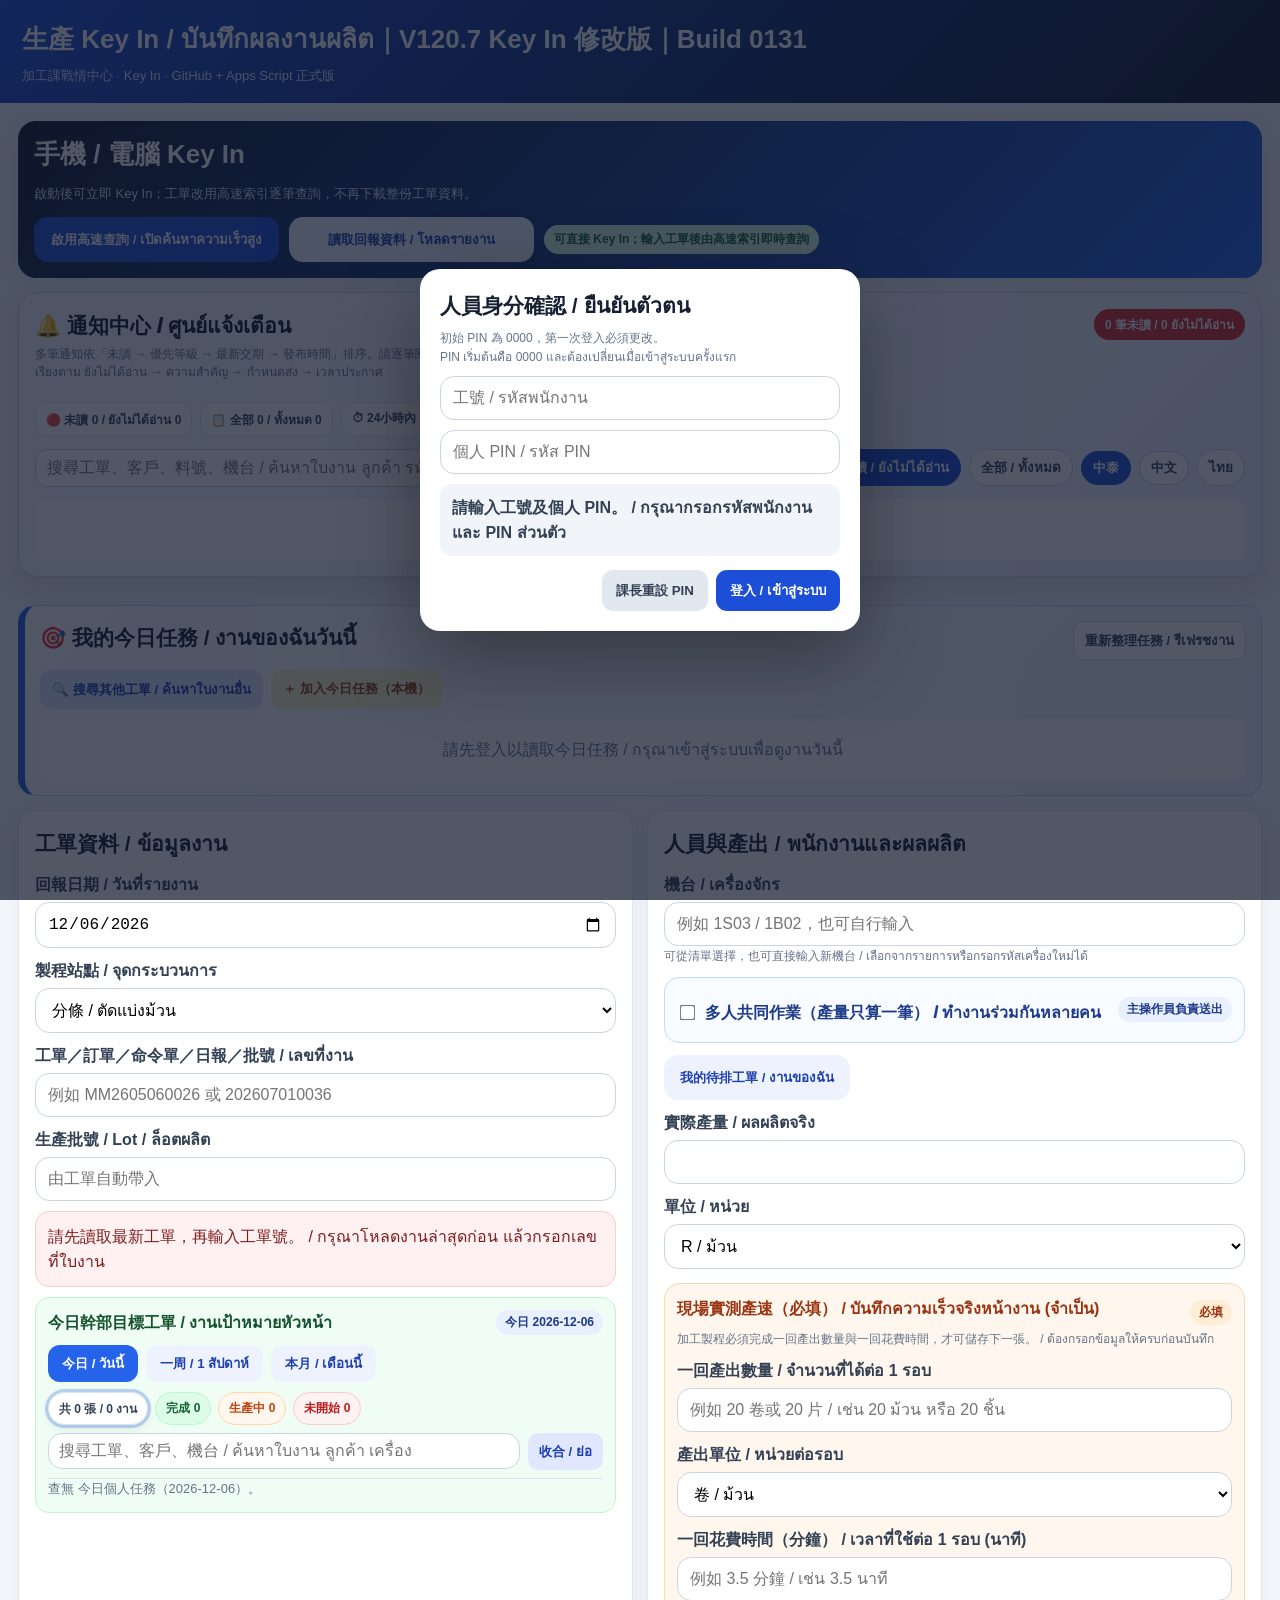
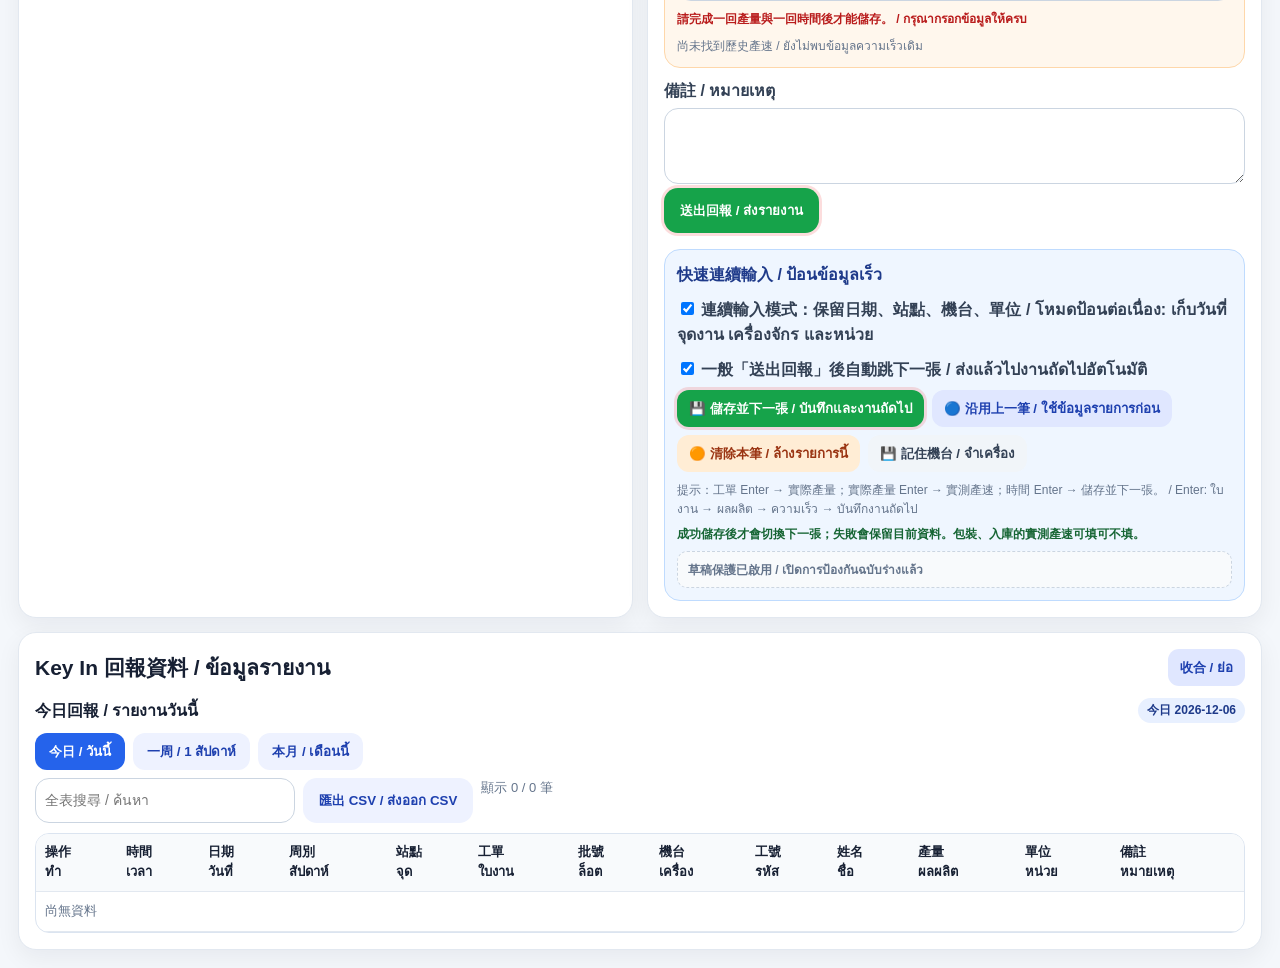
==== commit 2975451e: "Update index.html" ====
--- a/index.html
+++ b/index.html
@@ -107,11 +107,12 @@
 .requiredAlert{display:none;margin:0 0 14px;padding:13px 14px;border:2px solid #ef4444;border-left-width:7px;border-radius:14px;background:#fef2f2;color:#991b1b;box-shadow:0 8px 22px rgba(185,28,28,.12)}
 .requiredAlert.show{display:block;animation:requiredShake .38s ease}.requiredAlertTitle{font-size:16px;font-weight:950}.requiredAlertList{margin:7px 0 0;padding-left:20px;font-weight:850;line-height:1.6}.fieldMissing{border:2px solid #ef4444!important;background:#fff1f2!important;box-shadow:0 0 0 4px rgba(239,68,68,.12)!important}.fieldMissingPulse{animation:requiredPulse .7s ease 2}.saveNextBtn.hasMissing,#submitBtn.hasMissing{box-shadow:0 0 0 3px rgba(239,68,68,.18)}
 @keyframes requiredShake{0%,100%{transform:translateX(0)}25%{transform:translateX(-5px)}75%{transform:translateX(5px)}}@keyframes requiredPulse{0%,100%{transform:scale(1)}50%{transform:scale(1.02)}}
+.editModeBar{display:none;margin:0 0 12px;padding:12px 14px;border:2px solid #f59e0b;border-left-width:7px;border-radius:14px;background:#fffbeb;color:#92400e;font-weight:900;align-items:center;justify-content:space-between;gap:10px;flex-wrap:wrap}.editModeBar.show{display:flex}.editModeBar button{border:0;border-radius:10px;padding:8px 12px;background:#e2e8f0;color:#334155;font-weight:900;cursor:pointer}.opBtn.edit{background:#f59e0b;color:#fff}.opBtn.copy{background:#e0e7ff;color:#1e40af}.editingRow{background:#fffbeb!important;outline:2px solid #f59e0b}.btn.ok.editing{background:#f59e0b!important}
 </style>
 </head>
 <body>
 <header>
-  <h1>生產 Key In / บันทึกผลงานผลิต｜V120.6 必填提示穩定版｜Build 0130</h1>
+  <h1>生產 Key In / บันทึกผลงานผลิต｜V120.7 Key In 修改版｜Build 0131</h1>
   <p>加工課戰情中心 · Key In · GitHub + Apps Script 正式版</p>
   <div class="nav"><a href="index.html">Key In</a><a href="target.html">幹部目標</a><a href="dashboard.html">戰情室</a></div>
 </header>
@@ -197,6 +198,7 @@
 
   <div class="card col6">
     <div id="requiredAlert" class="requiredAlert" role="alert" aria-live="assertive"><div class="requiredAlertTitle">⚠ 尚有必填資料未完成 / กรุณากรอกข้อมูลให้ครบ</div><ul id="requiredAlertList" class="requiredAlertList"></ul></div>
+    <div id="editModeBar" class="editModeBar"><span id="editModeText">✏️ 修改 Key In 紀錄 / แก้ไขรายการ Key In</span><button type="button" onclick="cancelKeyinEdit()">取消修改 / ยกเลิก</button></div>
     <div id="mobileStepBar" class="mobileStepBar"><b id="mobileStepTitle">步驟 1：選擇今日任務</b><span id="mobileStepHint">點選上方任務後，系統會直接帶入並跳到實際產量。</span></div>
     <h2>人員與產出 / พนักงานและผลผลิต</h2>
     <label>機台 / เครื่องจักร</label><input id="machine_code" list="machine_code_list" placeholder="例如 1S03 / 1B02，也可自行輸入" oninput="this.value=this.value.toUpperCase().replace(/\s+/g,'');applyHistoricalSpeed()"><datalist id="machine_code_list"><option value="1B02"><option value="1B08"><option value="1B10"><option value="1B12"><option value="1B14"><option value="1B19"><option value="1S02"><option value="1S03"><option value="1S07"><option value="1S12"><option value="1S16"><option value="1S18"><option value="1S19"><option value="1B22"><option value="1C01"><option value="1C04"><option value="1C18"><option value="1V01"><option value="1V02"><option value="1V09"><option value="包裝"></datalist><div class="miniText">可從清單選擇，也可直接輸入新機台 / เลือกจากรายการหรือกรอกรหัสเครื่องใหม่ได้</div>
@@ -264,7 +266,7 @@
 <script>
 // V120.5 Build 0129：修正 api.js 已載入但 MES_API_URL 未掛到 window，導致 PIN 登入誤判 API 未載入。
 const PIN_API_BASE_URL='https://script.google.com/macros/s/AKfycbzME9YeY4SvIeIB1tszQr9TuiR-DKew4E8l9hy0Es5pS_uNWO-X_gOXJbkZ0wXC381Q/exec';
-const App={source:[],employees:[],keyin:[],plans:[],speedFeedback:[],urgentOrders:[],idx:-1,range:'today',keyinRange:'today',lastSubmit:null,viewKeyin:[],planView:[],planCollapsed:false,planStatusFilter:'all',keyinReportCollapsed:false,currentTaskWo:'',savingNext:false,collaborators:[],manualCollaborators:[],employeesLoaded:false,employeesLoading:false};
+const App={source:[],employees:[],keyin:[],plans:[],speedFeedback:[],urgentOrders:[],idx:-1,range:'today',keyinRange:'today',lastSubmit:null,viewKeyin:[],planView:[],planCollapsed:false,planStatusFilter:'all',keyinReportCollapsed:false,currentTaskWo:'',savingNext:false,editingKeyin:null,collaborators:[],manualCollaborators:[],employeesLoaded:false,employeesLoading:false};
 // V98：Target 顯示日期與 Key In 累積配對完全分離；四層識別碼索引避免同日限制與逐筆重掃。
 // V98 Build 0101｜Key In Stable + Smart Notification Center + Cumulative Match Engine
 const KEYIN_SHARED_LOOKUP={
@@ -769,7 +771,8 @@
   const submit=qs('submitBtn');
   if(submit){
     submit.disabled=false;
-    submit.textContent='送出回報 / ส่งรายงาน';
+    submit.textContent=App.editingKeyin?'確認修改 / ยืนยันการแก้ไข':'送出回報 / ส่งรายงาน';
+    submit.classList.toggle('editing',!!App.editingKeyin);
   }
   document.querySelectorAll('.saveNextBtn').forEach(btn=>{
     btn.disabled=false;
@@ -1157,6 +1160,7 @@
     row['實際產量'],row['產量'],row['生產量'],row['完成數量']
   );
   return Object.assign({},row,{
+    keyin_id:firstNonEmpty(row.keyin_id,row.id,row.record_id,row.keyinId,row['KeyIn ID'],row['ID']),
     created_at:firstNonEmpty(row.created_at,row.timestamp,row.createdTime,row.time,row['建立時間'],row['時間']),
     report_date:firstNonEmpty(row.report_date,row.date,row.work_date,row.production_date,row['回報日期'],row['日期'],row['生產日期']),
     week:firstNonEmpty(row.week,row.week_no,row.week_number,row['周別'],row['週別']),
@@ -1850,6 +1854,7 @@
 
   const matched=App.source.find(x=>sourceMatch(x,w))||{};
   const submitWO=wo(matched.command_no||matched.work_order_no||w);
+  const editing=App.editingKeyin;
   const data={
     site:safeGet('site'),
     other_process:safeGet('other_process'),
@@ -1875,11 +1880,13 @@
     speed_qty_round:safeGet('speed_qty_round'),
     speed_unit:safeGet('speed_unit'),
     speed_minutes_round:safeGet('speed_minutes_round'),
-    input_source:'github_v1195_mobile_submit_recovery'
+    input_source:editing?'github_v1207_keyin_edit':'github_v1195_mobile_submit_recovery'
   };
 
+  if(editing){data.keyin_id=editing.keyin_id||'';data.id=editing.keyin_id||editing.id||'';data.original_created_at=editing.created_at||'';data.original_report_date=editing.report_date||'';data.original_work_order_no=editing.work_order_no||'';data.operation='update';data.auth_token=NOTICE_AUTH.token}
+
   try{
-    const result=await withSubmitTimeout_(postApi('saveKeyin',data),30000);
+    const result=editing?await withSubmitTimeout_(updateKeyinCloud_(data),30000):await withSubmitTimeout_(postApi('saveKeyin',data),30000);
 
     if(result&&(result.ok===false||result.success===false)){
       throw new Error(result.message||'雲端儲存失敗');
@@ -1893,7 +1900,7 @@
       created_at:savedRow.created_at||new Date().toISOString()
     };
 
-    App.keyin.push(localSaved);
+    if(editing){const pos=App.keyin.findIndex(x=>sameKeyinRecord_(x,editing));if(pos>=0)App.keyin[pos]=normalizeKeyinRow_(localSaved);else App.keyin.push(normalizeKeyinRow_(localSaved))}else App.keyin.push(localSaved);
     App.lastSubmit={...data};
     addRecent(data);
     saveQuickProfile();
@@ -1906,9 +1913,10 @@
     updateSubmitAvailability_();
 
     if(window.MES){
-      MES.toast('已成功寫入雲端 / บันทึกลงคลาวด์สำเร็จ');
+      MES.toast(editing?'修改完成 / แก้ไขสำเร็จ':'已成功寫入雲端 / บันทึกลงคลาวด์สำเร็จ');
     }
 
+    if(editing)exitKeyinEditMode_();
     afterSubmitClear(!!opts.forceNext);
     updateDraftState_('saved','已成功寫入雲端 / บันทึกลงคลาวด์สำเร็จ');
     renderPersonalWorkPanel();
@@ -1937,6 +1945,12 @@
     updateSubmitAvailability_();
   }
 }
+
+function sameKeyinRecord_(a,b){const aid=String((a&&a.keyin_id)||(a&&a.id)||'').trim(),bid=String((b&&b.keyin_id)||(b&&b.id)||'').trim();if(aid&&bid)return aid===bid;return String(a&&a.created_at||'')===String(b&&b.created_at||'')&&wo(a&&a.work_order_no)===wo(b&&b.work_order_no)}
+async function updateKeyinCloud_(data){const actions=['updateKeyin','editKeyin'];let lastError=null;for(const action of actions){try{const result=await postApi(action,data);if(result&&(result.ok===false||result.success===false))throw new Error(result.message||'修改失敗');return result}catch(e){lastError=e;const msg=String(e&&e.message||e);if(!/unknown post action|unknown action|未知 post action|未知 action|unsupported|未提供此 action|invalid action/i.test(msg))throw e}}throw lastError||new Error('後端尚未提供 Key In 修改功能')}
+function exitKeyinEditMode_(){App.editingKeyin=null;const bar=qs('editModeBar'),btn=qs('submitBtn');if(bar)bar.classList.remove('show');if(btn){btn.classList.remove('editing');btn.textContent='送出回報 / ส่งรายงาน'}renderKeyin()}
+function cancelKeyinEdit(){exitKeyinEditMode_();clearCurrentInput();clearDraft_();if(window.MES)MES.toast('已取消修改 / ยกเลิกการแก้ไขแล้ว')}
+function editKeyinRow(i){const r=App.viewKeyin[i];if(!r)return;App.editingKeyin={...r};applyQuickData({site:r.site,report_date:r.report_date,work_order_no:r.work_order_no,batch_no:r.batch_no,machine_code:r.machine_code,actual_output:r.actual_output,unit:r.unit,process_note:r.process_note},true);safeSet('speed_qty_round',r.speed_qty_round||'');safeSet('speed_unit',r.speed_unit||'R');safeSet('speed_minutes_round',r.speed_minutes_round||'');const bar=qs('editModeBar'),text=qs('editModeText'),btn=qs('submitBtn');if(bar)bar.classList.add('show');if(text)text.textContent='✏️ 正在修改：'+(r.work_order_no||'')+'｜'+(r.actual_output||'')+' '+(r.unit||'');if(btn){btn.classList.add('editing');btn.textContent='確認修改 / ยืนยันการแก้ไข'}renderKeyin();if(bar)bar.scrollIntoView({behavior:'smooth',block:'center'})}
 
 
 function syncKeyinCollapseUI_(){
@@ -1963,8 +1977,8 @@
   App.viewKeyin=rows;
   if(qs('count'))qs('count').textContent='顯示 '+rows.length+' / '+base.length+' 筆';
   if(qs('rows'))qs('rows').innerHTML=rows.map((r,i)=>
-    '<tr>'+
-    '<td><button class="opBtn" onclick="copyKeyinRow('+i+')">複製</button></td>'+
+    '<tr class="'+(App.editingKeyin&&sameKeyinRecord_(r,App.editingKeyin)?'editingRow':'')+'">'+
+    '<td><button class="opBtn edit" onclick="editKeyinRow('+i+')">修改</button> <button class="opBtn copy" onclick="copyKeyinRow('+i+')">複製</button></td>'+
     '<td>'+html(r.created_at)+'</td>'+
     '<td>'+html(r.report_date)+'</td>'+
     '<td>'+html(isoWeek(r.report_date))+'</td>'+
@@ -2028,7 +2042,7 @@
   loadStartup();
   setInterval(()=>{if(document.visibilityState==='visible'&&NOTICE_AUTH.token)loadUrgentNotices()},NOTICE_UI.refreshMs);
   setInterval(sendEmployeeHeartbeat,300000);
-  console.log('SEAL KING Smart Key In V119.6 Build 0122 | Mobile submit + report restore ready',KeyInSharedLookupStatus());
+  console.log('SEAL KING Smart Key In V120.7 Build 0131 | Key In edit ready',KeyInSharedLookupStatus());
 });
 
 // iPhone Safari / Android Chrome 從背景回來或上一頁快取恢復時，強制解除殘留的送出狀態。
